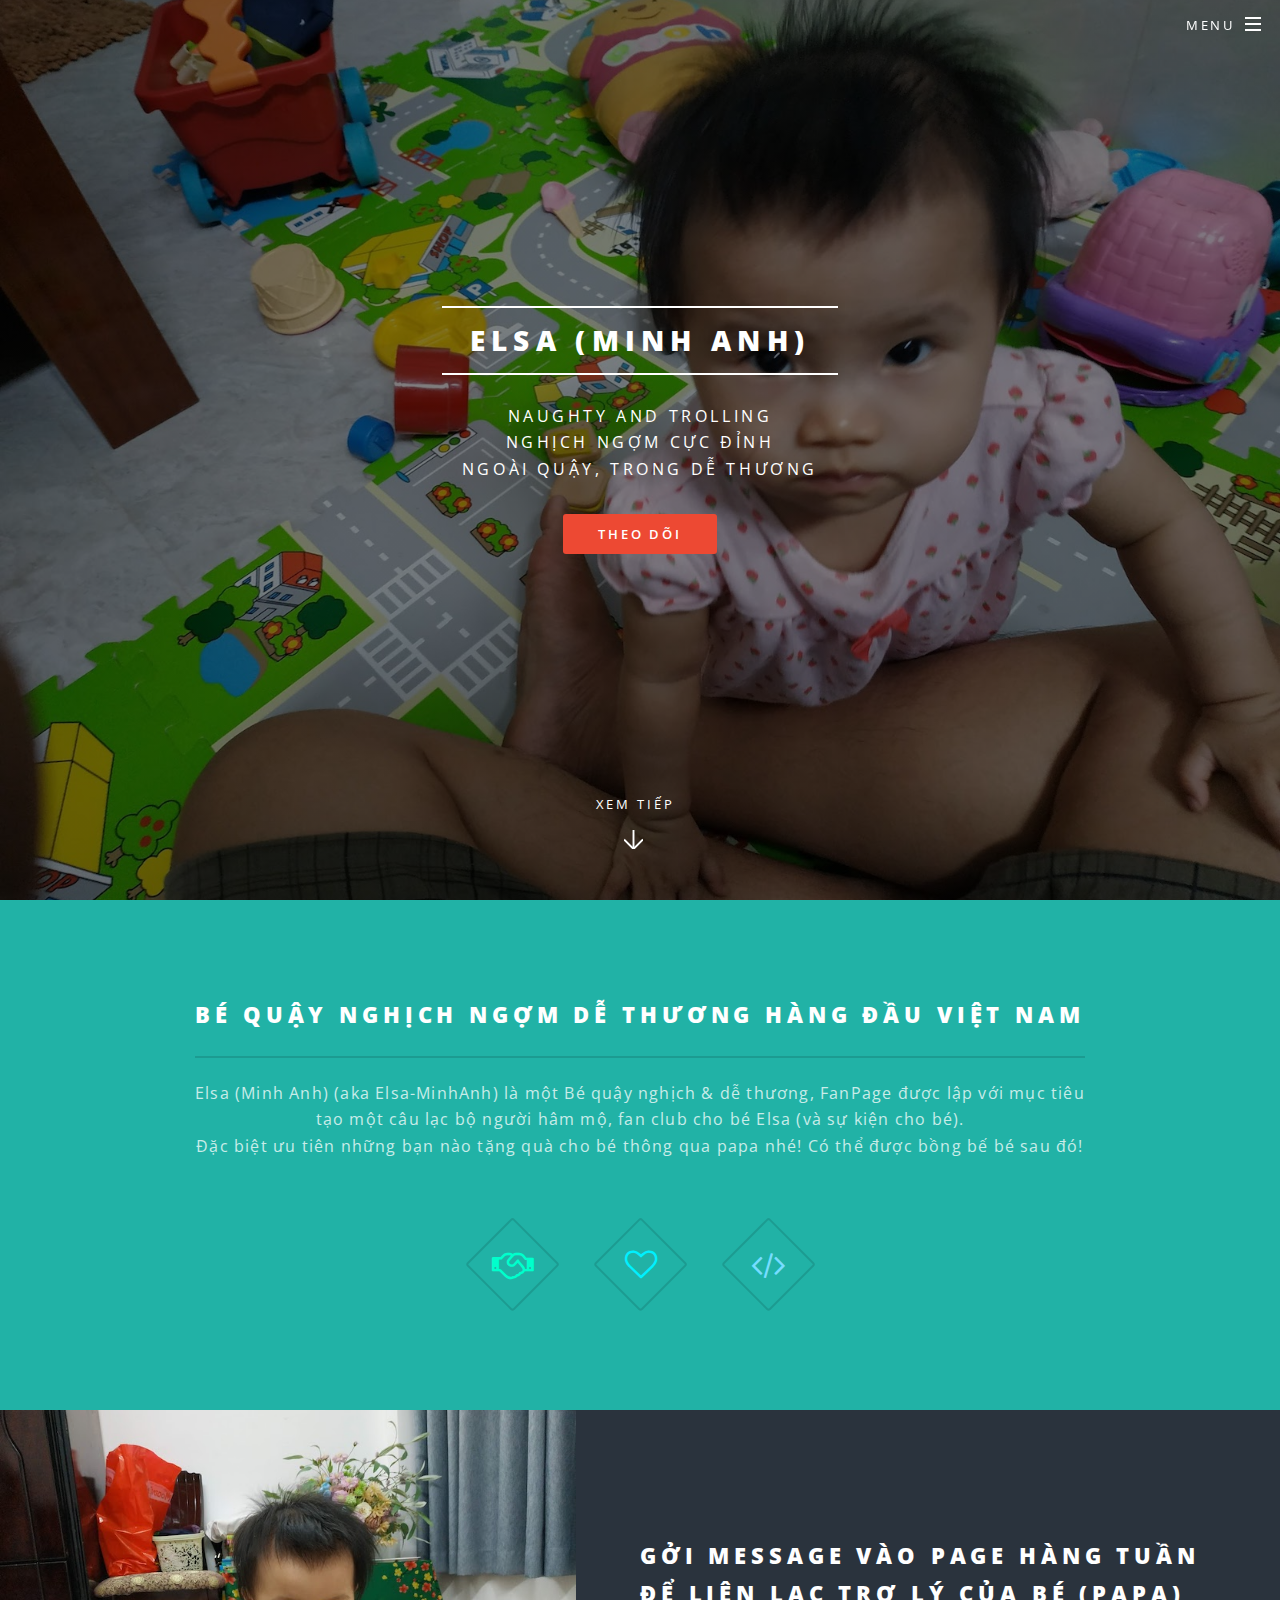
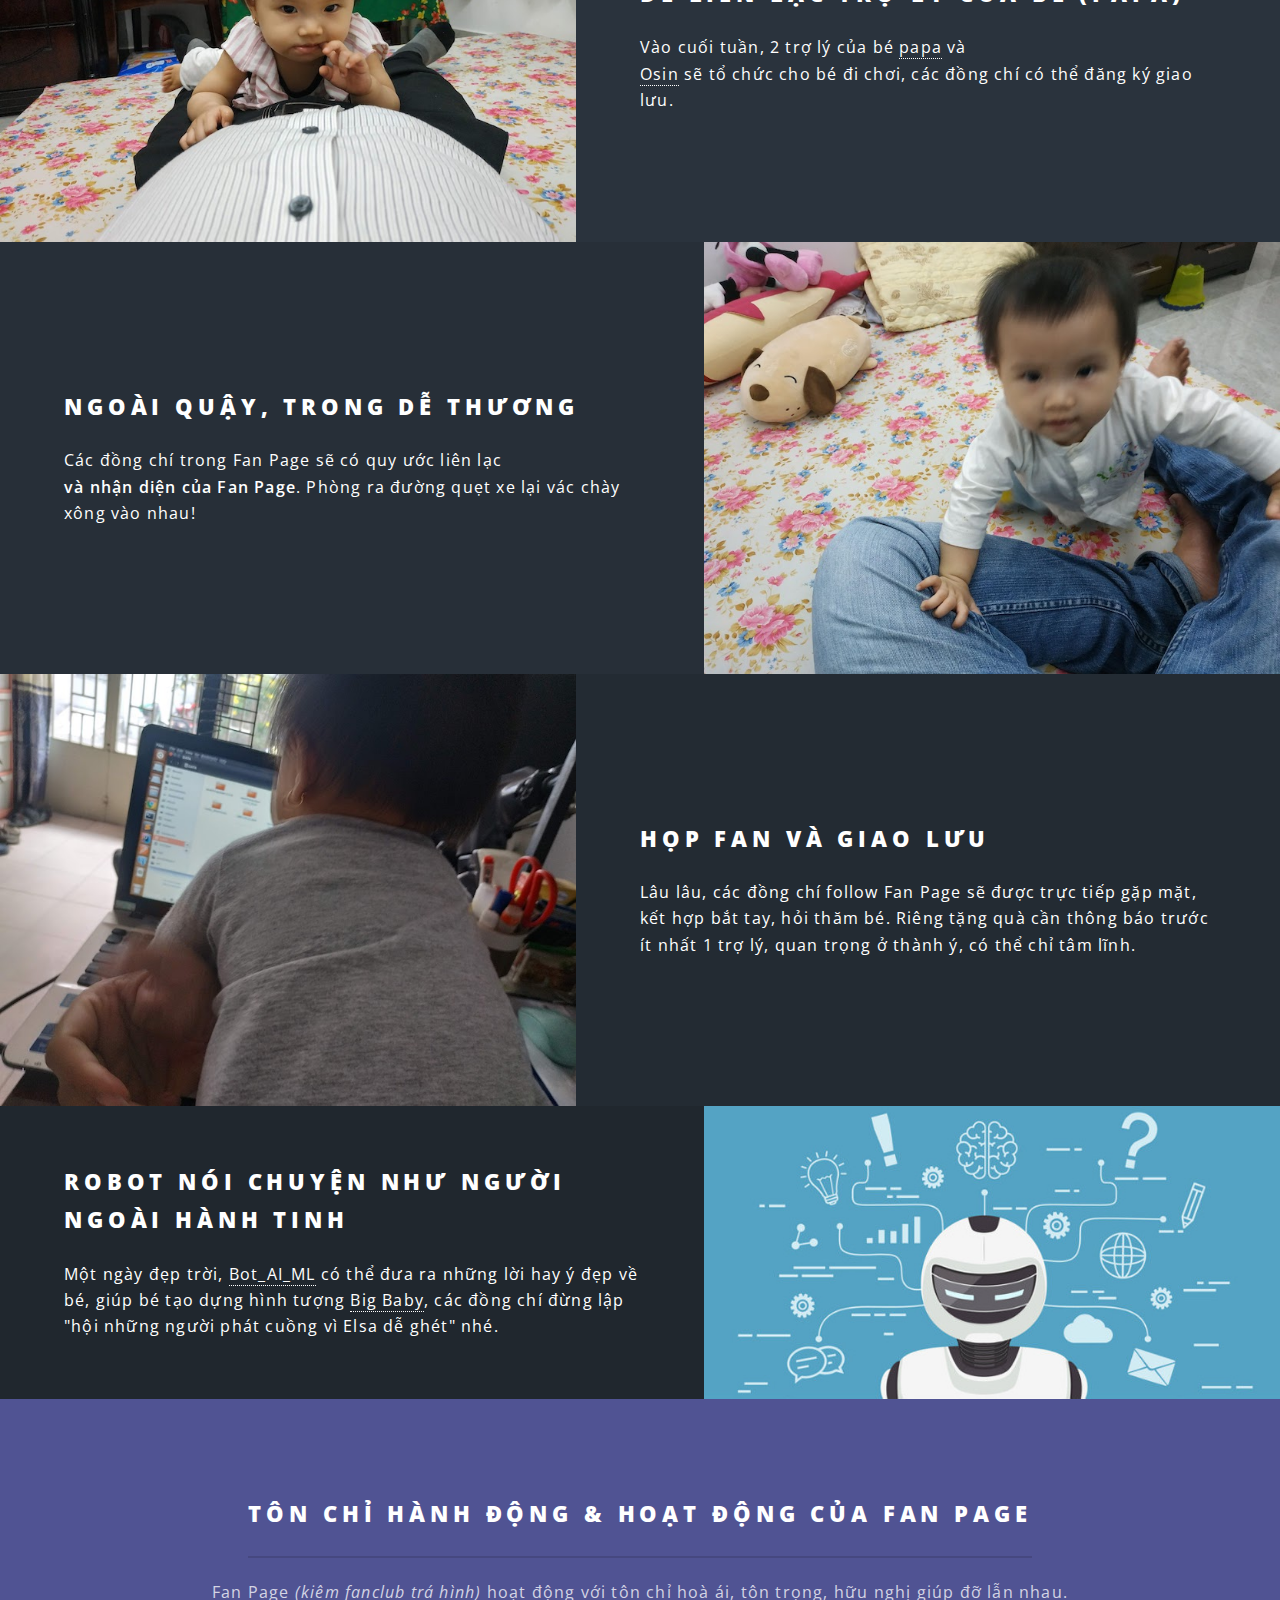
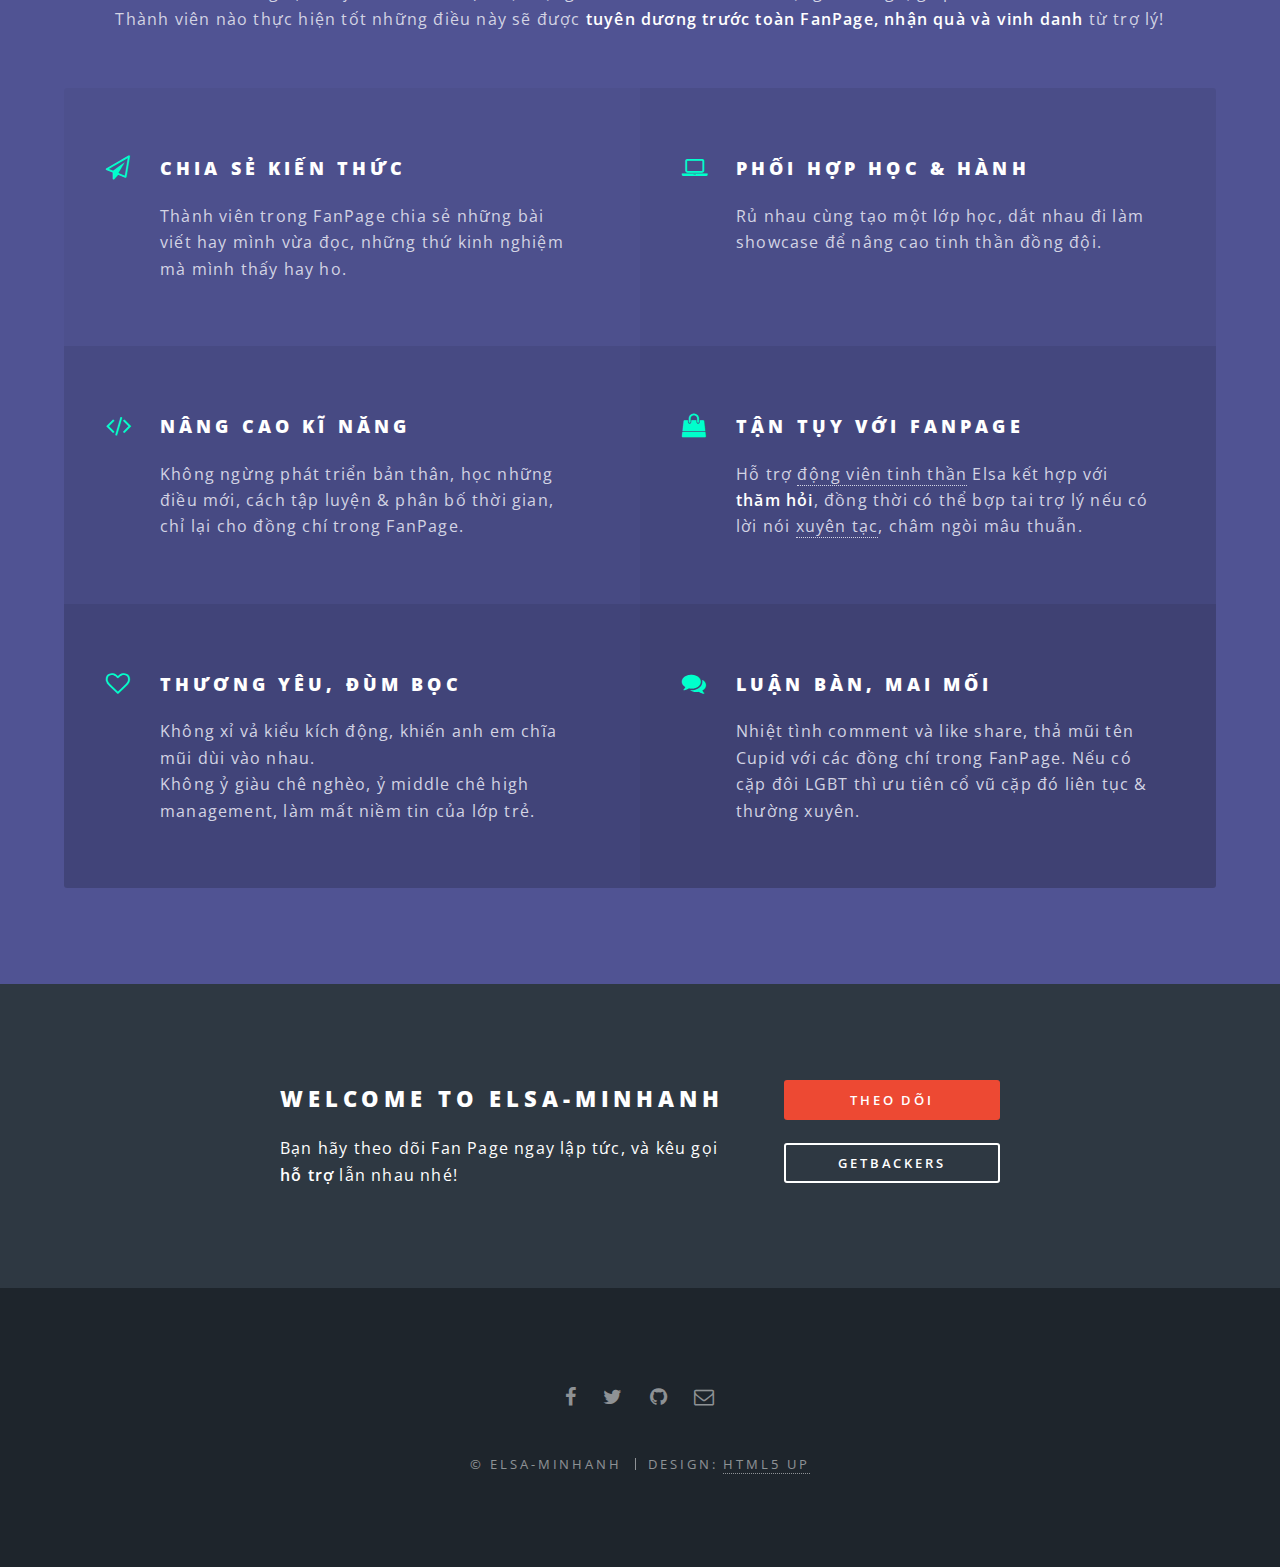
==== elsa/index.html @ bf65df30 "add 'elsa' portfolio" ====
<!DOCTYPE HTML>
<!--
  Spectral by HTML5 UP
  html5up.net | @ajlkn
  Free for personal and commercial use under the CCA 3.0 license (html5up.net/license)
-->
<html>
  <head>
    <title>Elsa (Minh Anh)</title>

    <meta charset="utf-8" />
    <meta name="viewport" content="width=device-width, initial-scale=1, user-scalable=no" />

    <meta name="description" content="Elsa (Minh Anh) - Bé quậy nghịch ngợm dễ thương hàng đầu Việt Nam">
    <meta name="keywords" content="ELSA, Minh Anh, ducquoc, software engineer, consultant, leader, freelancer">
    <meta name="author" content="elsa (Minh Anh), ducquoc, bibo, đức quốc, quốc minh đức">

    <meta property="og:title" content="Elsa (Minh Anh)" />
    <meta property="og:url" content="https://ducquoc.github.io/elsa" />
    <meta property="og:description" content="Elsa (Minh Anh) - Bé quậy nghịch ngợm dễ thương hàng đầu Việt Nam" />
    <meta property="og:image" content="https://ducquoc.github.io/elsa/images/bg.jpg" />
    <meta property="og:type" content="website" />
    <meta property="fb:app_id" content="599362847249300" />

    <meta name="theme-color" content="#ffffff">
    <meta name="msapplication-tilecolor" content="#ffffff">
    <meta name="msapplication-tileimage" content="images/ico/ms-icon-144x144.png">

    <meta name="google-site-verification" content="LBSyrws9h5pqAr8hluzJyOa4Y8kKyyXKO_hrJmpdoSk" />

    <link rel="stylesheet" href="assets/css/main.css" />

    <link rel="apple-touch-icon" sizes="57x57" href="images/ico/icon-57x57.png">
    <link rel="apple-touch-icon" sizes="60x60" href="images/ico/icon-60x60.png">
    <link rel="apple-touch-icon" sizes="72x72" href="images/ico/icon-72x72.png">
    <link rel="apple-touch-icon" sizes="76x76" href="images/ico/icon-76x76.png">
    <link rel="apple-touch-icon" sizes="114x114" href="images/ico/icon-114x114.png">
    <link rel="apple-touch-icon" sizes="120x120" href="images/ico/icon-120x120.png">
    <link rel="apple-touch-icon" sizes="144x144" href="images/ico/icon-144x144.png">
    <link rel="apple-touch-icon" sizes="152x152" href="images/ico/icon-152x152.png">
    <link rel="apple-touch-icon" sizes="180x180" href="images/ico/icon-180x180.png">
    <link rel="icon" type="image/png" sizes="192x192" href="images/ico/icon-192x192.png">
    <link rel="icon" type="image/png" sizes="32x32" href="images/ico/icon-32x32.png">
    <link rel="icon" type="image/png" sizes="96x96" href="images/ico/icon-96x96.png">
    <link rel="icon" type="image/png" sizes="16x16" href="images/ico/icon-16x16.png">

    <link rel="manifest" href="images/ico/manifest.json">

    <link rel="stylesheet" href="assets/css/main.css" />
    <noscript><link rel="stylesheet" href="assets/css/noscript.css" /></noscript>

    <!-- Global site tag (gtag.js) - Google Analytics -->
    <script async src="https://www.googletagmanager.com/gtag/js?id=UA-134679051-5"></script>
    <script>
        window.dataLayer = window.dataLayer || [];
        function gtag(){dataLayer.push(arguments);}
        gtag('js', new Date());

        gtag('config', 'UA-134679051-5');
    </script>

    <!-- Facebook Pixel Code -->
    <script>
        !function(f,b,e,v,n,t,s)
        {if(f.fbq)return;n=f.fbq=function(){n.callMethod?
            n.callMethod.apply(n,arguments):n.queue.push(arguments)};
            if(!f._fbq)f._fbq=n;n.push=n;n.loaded=!0;n.version='2.0';
            n.queue=[];t=b.createElement(e);t.async=!0;
            t.src=v;s=b.getElementsByTagName(e)[0];
            s.parentNode.insertBefore(t,s)}(window, document,'script',
            'https://connect.facebook.net/en_US/fbevents.js');
        fbq('init', '326696614571704');
        fbq('track', 'PageView');
    </script>
    <noscript><img height="1" width="1" style="display:none"
                   src="https://www.facebook.com/tr?id=326696614571704&ev=PageView&noscript=1"
    /></noscript>
    <!-- End Facebook Pixel Code -->

  </head>
  <body class="landing is-preload">

    <!-- Page Wrapper -->
    <div id="page-wrapper">

      <!-- Header -->
      <header id="header" class="alt">
        <h1><a href="index.html">Elsa (Minh Anh)</a></h1>
        <nav id="nav">
          <ul>
            <li class="special">
              <a href="#menu" class="menuToggle"><span>Menu</span></a>
              <div id="menu">
                <ul>
                  <li><a href="#banner">Home</a></li>
                  <li><a href="#one">Giới thiệu</a></li>
                  <li><a href="#two"><b>Có gì hot</b></a></li>
                  <li><a href="#three">Tôn chỉ hoạt động</a></li>
                  <li><a href="https://fb.com/elsa.minh.anh.quoc.nguyen/"
                         target="_blank">Follow Fan Page</a></li>
                </ul>
              </div>
            </li>
          </ul>
        </nav>
      </header>

      <!-- Banner -->
      <section id="banner">
        <div class="inner">
          <h2>Elsa (Minh Anh)</h2>
          <p>Naughty and Trolling <br/>
            Nghịch ngợm cực đỉnh<br/>
            Ngoài quậy, trong Dễ thương
          </p>
          <ul class="actions special">
            <li><a href="https://fb.com/elsa.minh.anh.quoc.nguyen/"
                   target="_blank" class="button primary">Theo dõi</a></li>
          </ul>
        </div>
        <a href="#one" class="more scrolly">Xem tiếp</a>
      </section>

      <!-- One -->
      <section id="one" class="wrapper style1 special">
        <div class="inner">
          <header class="major">
            <h2>Bé quậy nghịch ngợm dễ thương hàng đầu Việt Nam</h2>
            <p>Elsa (Minh Anh) (aka Elsa-MinhAnh) là một Bé quậy nghịch & dễ thương, FanPage được lập với mục tiêu<br/>
              tạo một câu lạc bộ người hâm mộ, fan club cho bé Elsa (và sự kiện cho bé). <br/>
              Đặc biệt ưu tiên những bạn nào tặng quà cho bé thông qua papa nhé! Có thể được bồng bế bé sau đó!</p>
          </header>
          <ul class="icons major">
            <li><span class="icon fa-handshake-o major style1"><span class="label">Hoà ái</span></span></li>
            <li><span class="icon fa-heart-o major style2"><span class="label">Không ganh tỵ</span></span></li>
            <li><span class="icon fa-code major style3"><span class="label">Không châm ngòi về sau</span></span></li>
          </ul>
        </div>
      </section>

      <!-- Two -->
      <section id="two" class="wrapper alt style2">
        <section class="spotlight">
          <div class="image"><img src="images/pic01.jpg" alt="Cơ hội giao lưu" /></div><div class="content">
            <h2>Gởi message vào page hàng tuần <br/> để liên lạc trợ lý của bé (papa)</h2>
            <p>Vào cuối tuần, 2 trợ lý của bé <a
              href="http://www.ducquoc.net">papa</a> và <br/> <a
              href="http://www.ducquoc.vn/">Osin</a> sẽ tổ chức cho bé đi chơi, các đồng chí có thể đăng ký giao lưu.</p>
          </div>
        </section>
        <section class="spotlight">
          <div class="image"><img src="images/pic03.jpg" alt="Ngoài quậy, trong nghịch" /></div><div class="content">
            <h2>Ngoài quậy, trong dễ thương</h2>
            <p>Các đồng chí trong Fan Page sẽ có quy ước liên lạc <br/> <b>và nhận diện của Fan Page</b>. Phòng ra đường quẹt xe lại vác chày xông vào nhau!</p>
          </div>
        </section>
        <section class="spotlight">
          <div class="image"><img src="images/pic03-2.jpg" alt="Giao lưu họp fan" /></div><div class="content">
            <h2>Họp fan và giao lưu</h2>
            <p>Lâu lâu, các đồng chí follow Fan Page sẽ được trực tiếp gặp mặt, <br/> kết
              hợp bắt tay, hỏi thăm bé. Riêng tặng quà cần thông báo trước ít nhất 1 trợ lý, quan trọng ở thành ý, có thể chỉ tâm lĩnh.</p>
          </div>
        </section>
        <section class="spotlight">
          <div class="image"><img src="images/pic02.jpg" alt="bot AI ML" /></div><div class="content">
            <h2>RoBot nói chuyện như người ngoài hành tinh</h2>
            <p>Một ngày đẹp trời, <a href="https://is.gd/dq_finished_ai_ml_waiting_png/">Bot_AI_ML</a>
              có thể đưa ra những lời hay ý đẹp về bé, giúp bé tạo dựng
              hình tượng <a href="https://is.gd/dq_finished_ai_ml_png">Big Baby</a>,
            các đồng chí đừng lập "hội những người phát cuồng vì Elsa dễ ghét" nhé.</p>
          </div>
        </section>
      </section>

      <!-- Three -->
      <section id="three" class="wrapper style3 special">
        <div class="inner">
          <header class="major">
            <h2>Tôn chỉ hành động & hoạt động của Fan Page</h2>
            <p>Fan Page <i>(kiêm fanclub trá hình)</i> hoạt động với tôn chỉ hoà ái, tôn trọng, hữu nghị giúp đỡ lẫn nhau.<br/>
              Thành viên nào thực hiện tốt những điều này sẽ được <b>tuyên dương trước toàn FanPage, nhận quà và vinh danh</b> từ trợ lý!
            </p>
          </header>
          <ul class="features">
            <li class="icon fa-paper-plane-o">
              <h3>Chia sẻ kiến thức</h3>
              <p>Thành viên trong FanPage chia sẻ những bài viết hay mình vừa
                đọc, những thứ kinh nghiệm mà mình thấy hay ho.</p>
            </li>
            <li class="icon fa-laptop">
              <h3>Phối hợp học & hành</h3>
              <p>Rủ nhau cùng tạo một lớp học, dắt nhau đi làm
                showcase để nâng cao tinh thần đồng đội.</p>
            </li>
            <li class="icon fa-code">
              <h3>Nâng cao kĩ năng</h3>
              <p>Không ngừng phát triển bản thân, học những điều mới, cách tập
                luyện & phân bố thời gian, chỉ lại cho đồng chí trong FanPage.</p>
            </li>
            <li class="icon fa-shopping-bag">
              <h3>Tận tụy với FanPage</h3>
              <p>Hỗ trợ <a
                href="https://requestbackers.com/"
                target="_blank">động viên tinh thần</a> Elsa kết hợp với <b>thăm hỏi</b>,
                đồng thời có thể bợp tai trợ lý nếu có lời nói
                <a href="https://ducquoc.wordpress.com/2018/12/06/selective-info-fake-news/">xuyên tạc</a>, châm ngòi mâu thuẫn.</p>
            </li>
            <li class="icon fa-heart-o">
              <h3>Thương yêu, đùm bọc</h3>
              <p>Không xỉ vả kiểu kích động, khiến anh em chĩa mũi dùi vào nhau.<br/>
                Không ỷ giàu chê nghèo, ỷ middle chê high management, làm mất niềm tin của lớp trẻ.</p>
            </li>
            <li class="icon fa-comments">
              <h3>Luận bàn, mai mối</h3>
              <p>Nhiệt tình comment và like share, thả mũi tên Cupid với
                các đồng chí trong FanPage. Nếu có cặp đôi LGBT thì ưu tiên cổ vũ cặp đó liên tục & thường xuyên.</p>
            </li>
          </ul>
        </div>
      </section>

      <!-- CTA -->
      <section id="cta" class="wrapper style4">
        <div class="inner">
          <header>
            <h2>Welcome to Elsa-MinhAnh</h2>
            <p>Bạn hãy theo dõi Fan Page ngay lập tức, và kêu gọi <b>hỗ trợ</b> lẫn nhau nhé!</p>
          </header>
          <ul class="actions stacked">
            <li><a href="https://fb.com/elsa.minh.anh.quoc.nguyen" class="button fit primary">Theo dõi</a></li>
            <li><a href="https://requestbackers.com/campaigns/16" class="button fit">GetBackers</a></li>
          </ul>
        </div>
      </section>

      <!-- Footer -->
      <footer id="footer">
        <ul class="icons">
          <li><a href="https://fb.com/elsa.minh.anh.quoc.nguyen" class="icon fa-facebook"><span class="label">Facebook</span></a></li>
          <li><a href="https://twitter.com/bot_dq" class="icon fa-twitter"><span class="label">Twitter</span></a></li>
          <li><a href="http://ducquoc.github.io/elsa" class="icon fa-github"><span class="label">GitHub</span></a></li>
          <li><a href="mailto:ducquoc.vn@gmail.com" class="icon fa-envelope-o"><span class="label">Email</span></a></li>
        </ul>
        <ul class="copyright">
          <li>&copy; Elsa-MinhAnh</li><li>Design: <a href="http://html5up.net">HTML5 UP</a></li>
        </ul>
      </footer>

    </div>

    <!-- Scripts -->
    <script src="assets/js/jquery.min.js"></script>
    <script src="assets/js/jquery.scrollex.min.js"></script>
    <script src="assets/js/jquery.scrolly.min.js"></script>
    <script src="assets/js/browser.min.js"></script>
    <script src="assets/js/breakpoints.min.js"></script>
    <script src="assets/js/util.js"></script>
    <script src="assets/js/main.js"></script>

  </body>
</html>
---- elsa/assets/css/main.css ----
@import url(font-awesome.min.css);
@import url("https://fonts.googleapis.com/css?family=Open+Sans:400,400italic,600,600italic,800,800italic");

/*
	Spectral by HTML5 UP
	html5up.net | @ajlkn
	Free for personal and commercial use under the CCA 3.0 license (html5up.net/license)
*/

html, body, div, span, applet, object,
iframe, h1, h2, h3, h4, h5, h6, p, blockquote,
pre, a, abbr, acronym, address, big, cite,
code, del, dfn, em, img, ins, kbd, q, s, samp,
small, strike, strong, sub, sup, tt, var, b,
u, i, center, dl, dt, dd, ol, ul, li, fieldset,
form, label, legend, table, caption, tbody,
tfoot, thead, tr, th, td, article, aside,
canvas, details, embed, figure, figcaption,
footer, header, hgroup, menu, nav, output, ruby,
section, summary, time, mark, audio, video {
	margin: 0;
	padding: 0;
	border: 0;
	font-size: 100%;
	font: inherit;
	vertical-align: baseline;}

article, aside, details, figcaption, figure,
footer, header, hgroup, menu, nav, section {
	display: block;}

body {
	line-height: 1;
}

ol, ul {
	list-style: none;
}

blockquote, q {
	quotes: none;
}

	blockquote:before, blockquote:after, q:before, q:after {
		content: '';
		content: none;
	}

table {
	border-collapse: collapse;
	border-spacing: 0;
}

body {
	-webkit-text-size-adjust: none;
}

mark {
	background-color: transparent;
	color: inherit;
}

input::-moz-focus-inner {
	border: 0;
	padding: 0;
}

input, select, textarea {
	-moz-appearance: none;
	-webkit-appearance: none;
	-ms-appearance: none;
	appearance: none;
}

/* Basic */

	@-ms-viewport {
		width: device-width;
	}

	html {
		box-sizing: border-box;
	}

	*, *:before, *:after {
		box-sizing: inherit;
	}

	body {
		background: #2e3842;
	}

		body.is-preload *, body.is-preload *:before, body.is-preload *:after {
			-moz-animation: none !important;
			-webkit-animation: none !important;
			-ms-animation: none !important;
			animation: none !important;
			-moz-transition: none !important;
			-webkit-transition: none !important;
			-ms-transition: none !important;
			transition: none !important;
		}

	body, input, select, textarea {
		color: #fff;
		font-family: "Open Sans", Helvetica, sans-serif;
		font-size: 15pt;
		font-weight: 400;
		letter-spacing: 0.075em;
		line-height: 1.65em;
	}

		@media screen and (max-width: 1680px) {

			body, input, select, textarea {
				font-size: 13pt;
			}

		}

		@media screen and (max-width: 1280px) {

			body, input, select, textarea {
				font-size: 12pt;
			}

		}

		@media screen and (max-width: 736px) {

			body, input, select, textarea {
				font-size: 11pt;
				letter-spacing: 0.0375em;
			}

		}

	a {
		-moz-transition: color 0.2s ease, border-bottom-color 0.2s ease;
		-webkit-transition: color 0.2s ease, border-bottom-color 0.2s ease;
		-ms-transition: color 0.2s ease, border-bottom-color 0.2s ease;
		transition: color 0.2s ease, border-bottom-color 0.2s ease;
		border-bottom: dotted 1px;
		color: inherit;
		text-decoration: none;
	}

		a:hover {
			border-bottom-color: transparent;
		}

	strong, b {
		color: #fff;
		font-weight: 600;
	}

	em, i {
		font-style: italic;
	}

	p {
		margin: 0 0 2em 0;
	}

	h1, h2, h3, h4, h5, h6 {
		color: #fff;
		font-weight: 800;
		letter-spacing: 0.225em;
		line-height: 1em;
		margin: 0 0 1em 0;
		text-transform: uppercase;
	}

		h1 a, h2 a, h3 a, h4 a, h5 a, h6 a {
			color: inherit;
			text-decoration: none;
		}

	h2 {
		font-size: 1.35em;
		line-height: 1.75em;
	}

		@media screen and (max-width: 736px) {

			h2 {
				font-size: 1.1em;
				line-height: 1.65em;
			}

		}

	h3 {
		font-size: 1.15em;
		line-height: 1.75em;
	}

		@media screen and (max-width: 736px) {

			h3 {
				font-size: 1em;
				line-height: 1.65em;
			}

		}

	h4 {
		font-size: 1em;
		line-height: 1.5em;
	}

	h5 {
		font-size: 0.8em;
		line-height: 1.5em;
	}

	h6 {
		font-size: 0.7em;
		line-height: 1.5em;
	}

	sub {
		font-size: 0.8em;
		position: relative;
		top: 0.5em;
	}

	sup {
		font-size: 0.8em;
		position: relative;
		top: -0.5em;
	}

	hr {
		border: 0;
		border-bottom: solid 2px #fff;
		margin: 3em 0;
	}

		hr.major {
			margin: 4.5em 0;
		}

	blockquote {
		border-left: solid 4px #fff;
		font-style: italic;
		margin: 0 0 2em 0;
		padding: 0.5em 0 0.5em 2em;
	}

	code {
		background: rgba(144, 144, 144, 0.25);
		border-radius: 3px;
		font-family: "Courier New", monospace;
		font-size: 0.9em;
		letter-spacing: 0;
		margin: 0 0.25em;
		padding: 0.25em 0.65em;
	}

	pre {
		-webkit-overflow-scrolling: touch;
		font-family: "Courier New", monospace;
		font-size: 0.9em;
		margin: 0 0 2em 0;
	}

		pre code {
			display: block;
			line-height: 1.75em;
			padding: 1em 1.5em;
			overflow-x: auto;
		}

	.align-left {
		text-align: left;
	}

	.align-center {
		text-align: center;
	}

	.align-right {
		text-align: right;
	}

/* Row */

	.row {
		display: flex;
		flex-wrap: wrap;
		box-sizing: border-box;
		align-items: stretch;
	}

		.row > * {
			box-sizing: border-box;
		}

		.row.gtr-uniform > * > :last-child {
			margin-bottom: 0;
		}

		.row.aln-left {
			justify-content: flex-start;
		}

		.row.aln-center {
			justify-content: center;
		}

		.row.aln-right {
			justify-content: flex-end;
		}

		.row.aln-top {
			align-items: flex-start;
		}

		.row.aln-middle {
			align-items: center;
		}

		.row.aln-bottom {
			align-items: flex-end;
		}

		.row > .imp {
			order: -1;
		}

		.row > .col-1 {
			width: 8.3333333333%;
		}

		.row > .off-1 {
			margin-left: 8.3333333333%;
		}

		.row > .col-2 {
			width: 16.6666666667%;
		}

		.row > .off-2 {
			margin-left: 16.6666666667%;
		}

		.row > .col-3 {
			width: 25%;
		}

		.row > .off-3 {
			margin-left: 25%;
		}

		.row > .col-4 {
			width: 33.3333333333%;
		}

		.row > .off-4 {
			margin-left: 33.3333333333%;
		}

		.row > .col-5 {
			width: 41.6666666667%;
		}

		.row > .off-5 {
			margin-left: 41.6666666667%;
		}

		.row > .col-6 {
			width: 50%;
		}

		.row > .off-6 {
			margin-left: 50%;
		}

		.row > .col-7 {
			width: 58.3333333333%;
		}

		.row > .off-7 {
			margin-left: 58.3333333333%;
		}

		.row > .col-8 {
			width: 66.6666666667%;
		}

		.row > .off-8 {
			margin-left: 66.6666666667%;
		}

		.row > .col-9 {
			width: 75%;
		}

		.row > .off-9 {
			margin-left: 75%;
		}

		.row > .col-10 {
			width: 83.3333333333%;
		}

		.row > .off-10 {
			margin-left: 83.3333333333%;
		}

		.row > .col-11 {
			width: 91.6666666667%;
		}

		.row > .off-11 {
			margin-left: 91.6666666667%;
		}

		.row > .col-12 {
			width: 100%;
		}

		.row > .off-12 {
			margin-left: 100%;
		}

		.row.gtr-0 {
			margin-top: 0;
			margin-left: 0em;
		}

			.row.gtr-0 > * {
				padding: 0 0 0 0em;
			}

			.row.gtr-0.gtr-uniform {
				margin-top: 0em;
			}

				.row.gtr-0.gtr-uniform > * {
					padding-top: 0em;
				}

		.row.gtr-25 {
			margin-top: 0;
			margin-left: -0.375em;
		}

			.row.gtr-25 > * {
				padding: 0 0 0 0.375em;
			}

			.row.gtr-25.gtr-uniform {
				margin-top: -0.375em;
			}

				.row.gtr-25.gtr-uniform > * {
					padding-top: 0.375em;
				}

		.row.gtr-50 {
			margin-top: 0;
			margin-left: -0.75em;
		}

			.row.gtr-50 > * {
				padding: 0 0 0 0.75em;
			}

			.row.gtr-50.gtr-uniform {
				margin-top: -0.75em;
			}

				.row.gtr-50.gtr-uniform > * {
					padding-top: 0.75em;
				}

		.row {
			margin-top: 0;
			margin-left: -1.5em;
		}

			.row > * {
				padding: 0 0 0 1.5em;
			}

			.row.gtr-uniform {
				margin-top: -1.5em;
			}

				.row.gtr-uniform > * {
					padding-top: 1.5em;
				}

		.row.gtr-150 {
			margin-top: 0;
			margin-left: -2.25em;
		}

			.row.gtr-150 > * {
				padding: 0 0 0 2.25em;
			}

			.row.gtr-150.gtr-uniform {
				margin-top: -2.25em;
			}

				.row.gtr-150.gtr-uniform > * {
					padding-top: 2.25em;
				}

		.row.gtr-200 {
			margin-top: 0;
			margin-left: -3em;
		}

			.row.gtr-200 > * {
				padding: 0 0 0 3em;
			}

			.row.gtr-200.gtr-uniform {
				margin-top: -3em;
			}

				.row.gtr-200.gtr-uniform > * {
					padding-top: 3em;
				}

		@media screen and (max-width: 1680px) {

			.row {
				display: flex;
				flex-wrap: wrap;
				box-sizing: border-box;
				align-items: stretch;
			}

				.row > * {
					box-sizing: border-box;
				}

				.row.gtr-uniform > * > :last-child {
					margin-bottom: 0;
				}

				.row.aln-left {
					justify-content: flex-start;
				}

				.row.aln-center {
					justify-content: center;
				}

				.row.aln-right {
					justify-content: flex-end;
				}

				.row.aln-top {
					align-items: flex-start;
				}

				.row.aln-middle {
					align-items: center;
				}

				.row.aln-bottom {
					align-items: flex-end;
				}

				.row > .imp-xlarge {
					order: -1;
				}

				.row > .col-1-xlarge {
					width: 8.3333333333%;
				}

				.row > .off-1-xlarge {
					margin-left: 8.3333333333%;
				}

				.row > .col-2-xlarge {
					width: 16.6666666667%;
				}

				.row > .off-2-xlarge {
					margin-left: 16.6666666667%;
				}

				.row > .col-3-xlarge {
					width: 25%;
				}

				.row > .off-3-xlarge {
					margin-left: 25%;
				}

				.row > .col-4-xlarge {
					width: 33.3333333333%;
				}

				.row > .off-4-xlarge {
					margin-left: 33.3333333333%;
				}

				.row > .col-5-xlarge {
					width: 41.6666666667%;
				}

				.row > .off-5-xlarge {
					margin-left: 41.6666666667%;
				}

				.row > .col-6-xlarge {
					width: 50%;
				}

				.row > .off-6-xlarge {
					margin-left: 50%;
				}

				.row > .col-7-xlarge {
					width: 58.3333333333%;
				}

				.row > .off-7-xlarge {
					margin-left: 58.3333333333%;
				}

				.row > .col-8-xlarge {
					width: 66.6666666667%;
				}

				.row > .off-8-xlarge {
					margin-left: 66.6666666667%;
				}

				.row > .col-9-xlarge {
					width: 75%;
				}

				.row > .off-9-xlarge {
					margin-left: 75%;
				}

				.row > .col-10-xlarge {
					width: 83.3333333333%;
				}

				.row > .off-10-xlarge {
					margin-left: 83.3333333333%;
				}

				.row > .col-11-xlarge {
					width: 91.6666666667%;
				}

				.row > .off-11-xlarge {
					margin-left: 91.6666666667%;
				}

				.row > .col-12-xlarge {
					width: 100%;
				}

				.row > .off-12-xlarge {
					margin-left: 100%;
				}

				.row.gtr-0 {
					margin-top: 0;
					margin-left: 0em;
				}

					.row.gtr-0 > * {
						padding: 0 0 0 0em;
					}

					.row.gtr-0.gtr-uniform {
						margin-top: 0em;
					}

						.row.gtr-0.gtr-uniform > * {
							padding-top: 0em;
						}

				.row.gtr-25 {
					margin-top: 0;
					margin-left: -0.375em;
				}

					.row.gtr-25 > * {
						padding: 0 0 0 0.375em;
					}

					.row.gtr-25.gtr-uniform {
						margin-top: -0.375em;
					}

						.row.gtr-25.gtr-uniform > * {
							padding-top: 0.375em;
						}

				.row.gtr-50 {
					margin-top: 0;
					margin-left: -0.75em;
				}

					.row.gtr-50 > * {
						padding: 0 0 0 0.75em;
					}

					.row.gtr-50.gtr-uniform {
						margin-top: -0.75em;
					}

						.row.gtr-50.gtr-uniform > * {
							padding-top: 0.75em;
						}

				.row {
					margin-top: 0;
					margin-left: -1.5em;
				}

					.row > * {
						padding: 0 0 0 1.5em;
					}

					.row.gtr-uniform {
						margin-top: -1.5em;
					}

						.row.gtr-uniform > * {
							padding-top: 1.5em;
						}

				.row.gtr-150 {
					margin-top: 0;
					margin-left: -2.25em;
				}

					.row.gtr-150 > * {
						padding: 0 0 0 2.25em;
					}

					.row.gtr-150.gtr-uniform {
						margin-top: -2.25em;
					}

						.row.gtr-150.gtr-uniform > * {
							padding-top: 2.25em;
						}

				.row.gtr-200 {
					margin-top: 0;
					margin-left: -3em;
				}

					.row.gtr-200 > * {
						padding: 0 0 0 3em;
					}

					.row.gtr-200.gtr-uniform {
						margin-top: -3em;
					}

						.row.gtr-200.gtr-uniform > * {
							padding-top: 3em;
						}

		}

		@media screen and (max-width: 1280px) {

			.row {
				display: flex;
				flex-wrap: wrap;
				box-sizing: border-box;
				align-items: stretch;
			}

				.row > * {
					box-sizing: border-box;
				}

				.row.gtr-uniform > * > :last-child {
					margin-bottom: 0;
				}

				.row.aln-left {
					justify-content: flex-start;
				}

				.row.aln-center {
					justify-content: center;
				}

				.row.aln-right {
					justify-content: flex-end;
				}

				.row.aln-top {
					align-items: flex-start;
				}

				.row.aln-middle {
					align-items: center;
				}

				.row.aln-bottom {
					align-items: flex-end;
				}

				.row > .imp-large {
					order: -1;
				}

				.row > .col-1-large {
					width: 8.3333333333%;
				}

				.row > .off-1-large {
					margin-left: 8.3333333333%;
				}

				.row > .col-2-large {
					width: 16.6666666667%;
				}

				.row > .off-2-large {
					margin-left: 16.6666666667%;
				}

				.row > .col-3-large {
					width: 25%;
				}

				.row > .off-3-large {
					margin-left: 25%;
				}

				.row > .col-4-large {
					width: 33.3333333333%;
				}

				.row > .off-4-large {
					margin-left: 33.3333333333%;
				}

				.row > .col-5-large {
					width: 41.6666666667%;
				}

				.row > .off-5-large {
					margin-left: 41.6666666667%;
				}

				.row > .col-6-large {
					width: 50%;
				}

				.row > .off-6-large {
					margin-left: 50%;
				}

				.row > .col-7-large {
					width: 58.3333333333%;
				}

				.row > .off-7-large {
					margin-left: 58.3333333333%;
				}

				.row > .col-8-large {
					width: 66.6666666667%;
				}

				.row > .off-8-large {
					margin-left: 66.6666666667%;
				}

				.row > .col-9-large {
					width: 75%;
				}

				.row > .off-9-large {
					margin-left: 75%;
				}

				.row > .col-10-large {
					width: 83.3333333333%;
				}

				.row > .off-10-large {
					margin-left: 83.3333333333%;
				}

				.row > .col-11-large {
					width: 91.6666666667%;
				}

				.row > .off-11-large {
					margin-left: 91.6666666667%;
				}

				.row > .col-12-large {
					width: 100%;
				}

				.row > .off-12-large {
					margin-left: 100%;
				}

				.row.gtr-0 {
					margin-top: 0;
					margin-left: 0em;
				}

					.row.gtr-0 > * {
						padding: 0 0 0 0em;
					}

					.row.gtr-0.gtr-uniform {
						margin-top: 0em;
					}

						.row.gtr-0.gtr-uniform > * {
							padding-top: 0em;
						}

				.row.gtr-25 {
					margin-top: 0;
					margin-left: -0.375em;
				}

					.row.gtr-25 > * {
						padding: 0 0 0 0.375em;
					}

					.row.gtr-25.gtr-uniform {
						margin-top: -0.375em;
					}

						.row.gtr-25.gtr-uniform > * {
							padding-top: 0.375em;
						}

				.row.gtr-50 {
					margin-top: 0;
					margin-left: -0.75em;
				}

					.row.gtr-50 > * {
						padding: 0 0 0 0.75em;
					}

					.row.gtr-50.gtr-uniform {
						margin-top: -0.75em;
					}

						.row.gtr-50.gtr-uniform > * {
							padding-top: 0.75em;
						}

				.row {
					margin-top: 0;
					margin-left: -1.5em;
				}

					.row > * {
						padding: 0 0 0 1.5em;
					}

					.row.gtr-uniform {
						margin-top: -1.5em;
					}

						.row.gtr-uniform > * {
							padding-top: 1.5em;
						}

				.row.gtr-150 {
					margin-top: 0;
					margin-left: -2.25em;
				}

					.row.gtr-150 > * {
						padding: 0 0 0 2.25em;
					}

					.row.gtr-150.gtr-uniform {
						margin-top: -2.25em;
					}

						.row.gtr-150.gtr-uniform > * {
							padding-top: 2.25em;
						}

				.row.gtr-200 {
					margin-top: 0;
					margin-left: -3em;
				}

					.row.gtr-200 > * {
						padding: 0 0 0 3em;
					}

					.row.gtr-200.gtr-uniform {
						margin-top: -3em;
					}

						.row.gtr-200.gtr-uniform > * {
							padding-top: 3em;
						}

		}

		@media screen and (max-width: 980px) {

			.row {
				display: flex;
				flex-wrap: wrap;
				box-sizing: border-box;
				align-items: stretch;
			}

				.row > * {
					box-sizing: border-box;
				}

				.row.gtr-uniform > * > :last-child {
					margin-bottom: 0;
				}

				.row.aln-left {
					justify-content: flex-start;
				}

				.row.aln-center {
					justify-content: center;
				}

				.row.aln-right {
					justify-content: flex-end;
				}

				.row.aln-top {
					align-items: flex-start;
				}

				.row.aln-middle {
					align-items: center;
				}

				.row.aln-bottom {
					align-items: flex-end;
				}

				.row > .imp-medium {
					order: -1;
				}

				.row > .col-1-medium {
					width: 8.3333333333%;
				}

				.row > .off-1-medium {
					margin-left: 8.3333333333%;
				}

				.row > .col-2-medium {
					width: 16.6666666667%;
				}

				.row > .off-2-medium {
					margin-left: 16.6666666667%;
				}

				.row > .col-3-medium {
					width: 25%;
				}

				.row > .off-3-medium {
					margin-left: 25%;
				}

				.row > .col-4-medium {
					width: 33.3333333333%;
				}

				.row > .off-4-medium {
					margin-left: 33.3333333333%;
				}

				.row > .col-5-medium {
					width: 41.6666666667%;
				}

				.row > .off-5-medium {
					margin-left: 41.6666666667%;
				}

				.row > .col-6-medium {
					width: 50%;
				}

				.row > .off-6-medium {
					margin-left: 50%;
				}

				.row > .col-7-medium {
					width: 58.3333333333%;
				}

				.row > .off-7-medium {
					margin-left: 58.3333333333%;
				}

				.row > .col-8-medium {
					width: 66.6666666667%;
				}

				.row > .off-8-medium {
					margin-left: 66.6666666667%;
				}

				.row > .col-9-medium {
					width: 75%;
				}

				.row > .off-9-medium {
					margin-left: 75%;
				}

				.row > .col-10-medium {
					width: 83.3333333333%;
				}

				.row > .off-10-medium {
					margin-left: 83.3333333333%;
				}

				.row > .col-11-medium {
					width: 91.6666666667%;
				}

				.row > .off-11-medium {
					margin-left: 91.6666666667%;
				}

				.row > .col-12-medium {
					width: 100%;
				}

				.row > .off-12-medium {
					margin-left: 100%;
				}

				.row.gtr-0 {
					margin-top: 0;
					margin-left: 0em;
				}

					.row.gtr-0 > * {
						padding: 0 0 0 0em;
					}

					.row.gtr-0.gtr-uniform {
						margin-top: 0em;
					}

						.row.gtr-0.gtr-uniform > * {
							padding-top: 0em;
						}

				.row.gtr-25 {
					margin-top: 0;
					margin-left: -0.375em;
				}

					.row.gtr-25 > * {
						padding: 0 0 0 0.375em;
					}

					.row.gtr-25.gtr-uniform {
						margin-top: -0.375em;
					}

						.row.gtr-25.gtr-uniform > * {
							padding-top: 0.375em;
						}

				.row.gtr-50 {
					margin-top: 0;
					margin-left: -0.75em;
				}

					.row.gtr-50 > * {
						padding: 0 0 0 0.75em;
					}

					.row.gtr-50.gtr-uniform {
						margin-top: -0.75em;
					}

						.row.gtr-50.gtr-uniform > * {
							padding-top: 0.75em;
						}

				.row {
					margin-top: 0;
					margin-left: -1.5em;
				}

					.row > * {
						padding: 0 0 0 1.5em;
					}

					.row.gtr-uniform {
						margin-top: -1.5em;
					}

						.row.gtr-uniform > * {
							padding-top: 1.5em;
						}

				.row.gtr-150 {
					margin-top: 0;
					margin-left: -2.25em;
				}

					.row.gtr-150 > * {
						padding: 0 0 0 2.25em;
					}

					.row.gtr-150.gtr-uniform {
						margin-top: -2.25em;
					}

						.row.gtr-150.gtr-uniform > * {
							padding-top: 2.25em;
						}

				.row.gtr-200 {
					margin-top: 0;
					margin-left: -3em;
				}

					.row.gtr-200 > * {
						padding: 0 0 0 3em;
					}

					.row.gtr-200.gtr-uniform {
						margin-top: -3em;
					}

						.row.gtr-200.gtr-uniform > * {
							padding-top: 3em;
						}

		}

		@media screen and (max-width: 736px) {

			.row {
				display: flex;
				flex-wrap: wrap;
				box-sizing: border-box;
				align-items: stretch;
			}

				.row > * {
					box-sizing: border-box;
				}

				.row.gtr-uniform > * > :last-child {
					margin-bottom: 0;
				}

				.row.aln-left {
					justify-content: flex-start;
				}

				.row.aln-center {
					justify-content: center;
				}

				.row.aln-right {
					justify-content: flex-end;
				}

				.row.aln-top {
					align-items: flex-start;
				}

				.row.aln-middle {
					align-items: center;
				}

				.row.aln-bottom {
					align-items: flex-end;
				}

				.row > .imp-small {
					order: -1;
				}

				.row > .col-1-small {
					width: 8.3333333333%;
				}

				.row > .off-1-small {
					margin-left: 8.3333333333%;
				}

				.row > .col-2-small {
					width: 16.6666666667%;
				}

				.row > .off-2-small {
					margin-left: 16.6666666667%;
				}

				.row > .col-3-small {
					width: 25%;
				}

				.row > .off-3-small {
					margin-left: 25%;
				}

				.row > .col-4-small {
					width: 33.3333333333%;
				}

				.row > .off-4-small {
					margin-left: 33.3333333333%;
				}

				.row > .col-5-small {
					width: 41.6666666667%;
				}

				.row > .off-5-small {
					margin-left: 41.6666666667%;
				}

				.row > .col-6-small {
					width: 50%;
				}

				.row > .off-6-small {
					margin-left: 50%;
				}

				.row > .col-7-small {
					width: 58.3333333333%;
				}

				.row > .off-7-small {
					margin-left: 58.3333333333%;
				}

				.row > .col-8-small {
					width: 66.6666666667%;
				}

				.row > .off-8-small {
					margin-left: 66.6666666667%;
				}

				.row > .col-9-small {
					width: 75%;
				}

				.row > .off-9-small {
					margin-left: 75%;
				}

				.row > .col-10-small {
					width: 83.3333333333%;
				}

				.row > .off-10-small {
					margin-left: 83.3333333333%;
				}

				.row > .col-11-small {
					width: 91.6666666667%;
				}

				.row > .off-11-small {
					margin-left: 91.6666666667%;
				}

				.row > .col-12-small {
					width: 100%;
				}

				.row > .off-12-small {
					margin-left: 100%;
				}

				.row.gtr-0 {
					margin-top: 0;
					margin-left: 0em;
				}

					.row.gtr-0 > * {
						padding: 0 0 0 0em;
					}

					.row.gtr-0.gtr-uniform {
						margin-top: 0em;
					}

						.row.gtr-0.gtr-uniform > * {
							padding-top: 0em;
						}

				.row.gtr-25 {
					margin-top: 0;
					margin-left: -0.375em;
				}

					.row.gtr-25 > * {
						padding: 0 0 0 0.375em;
					}

					.row.gtr-25.gtr-uniform {
						margin-top: -0.375em;
					}

						.row.gtr-25.gtr-uniform > * {
							padding-top: 0.375em;
						}

				.row.gtr-50 {
					margin-top: 0;
					margin-left: -0.75em;
				}

					.row.gtr-50 > * {
						padding: 0 0 0 0.75em;
					}

					.row.gtr-50.gtr-uniform {
						margin-top: -0.75em;
					}

						.row.gtr-50.gtr-uniform > * {
							padding-top: 0.75em;
						}

				.row {
					margin-top: 0;
					margin-left: -1.5em;
				}

					.row > * {
						padding: 0 0 0 1.5em;
					}

					.row.gtr-uniform {
						margin-top: -1.5em;
					}

						.row.gtr-uniform > * {
							padding-top: 1.5em;
						}

				.row.gtr-150 {
					margin-top: 0;
					margin-left: -2.25em;
				}

					.row.gtr-150 > * {
						padding: 0 0 0 2.25em;
					}

					.row.gtr-150.gtr-uniform {
						margin-top: -2.25em;
					}

						.row.gtr-150.gtr-uniform > * {
							padding-top: 2.25em;
						}

				.row.gtr-200 {
					margin-top: 0;
					margin-left: -3em;
				}

					.row.gtr-200 > * {
						padding: 0 0 0 3em;
					}

					.row.gtr-200.gtr-uniform {
						margin-top: -3em;
					}

						.row.gtr-200.gtr-uniform > * {
							padding-top: 3em;
						}

		}

		@media screen and (max-width: 480px) {

			.row {
				display: flex;
				flex-wrap: wrap;
				box-sizing: border-box;
				align-items: stretch;
			}

				.row > * {
					box-sizing: border-box;
				}

				.row.gtr-uniform > * > :last-child {
					margin-bottom: 0;
				}

				.row.aln-left {
					justify-content: flex-start;
				}

				.row.aln-center {
					justify-content: center;
				}

				.row.aln-right {
					justify-content: flex-end;
				}

				.row.aln-top {
					align-items: flex-start;
				}

				.row.aln-middle {
					align-items: center;
				}

				.row.aln-bottom {
					align-items: flex-end;
				}

				.row > .imp-xsmall {
					order: -1;
				}

				.row > .col-1-xsmall {
					width: 8.3333333333%;
				}

				.row > .off-1-xsmall {
					margin-left: 8.3333333333%;
				}

				.row > .col-2-xsmall {
					width: 16.6666666667%;
				}

				.row > .off-2-xsmall {
					margin-left: 16.6666666667%;
				}

				.row > .col-3-xsmall {
					width: 25%;
				}

				.row > .off-3-xsmall {
					margin-left: 25%;
				}

				.row > .col-4-xsmall {
					width: 33.3333333333%;
				}

				.row > .off-4-xsmall {
					margin-left: 33.3333333333%;
				}

				.row > .col-5-xsmall {
					width: 41.6666666667%;
				}

				.row > .off-5-xsmall {
					margin-left: 41.6666666667%;
				}

				.row > .col-6-xsmall {
					width: 50%;
				}

				.row > .off-6-xsmall {
					margin-left: 50%;
				}

				.row > .col-7-xsmall {
					width: 58.3333333333%;
				}

				.row > .off-7-xsmall {
					margin-left: 58.3333333333%;
				}

				.row > .col-8-xsmall {
					width: 66.6666666667%;
				}

				.row > .off-8-xsmall {
					margin-left: 66.6666666667%;
				}

				.row > .col-9-xsmall {
					width: 75%;
				}

				.row > .off-9-xsmall {
					margin-left: 75%;
				}

				.row > .col-10-xsmall {
					width: 83.3333333333%;
				}

				.row > .off-10-xsmall {
					margin-left: 83.3333333333%;
				}

				.row > .col-11-xsmall {
					width: 91.6666666667%;
				}

				.row > .off-11-xsmall {
					margin-left: 91.6666666667%;
				}

				.row > .col-12-xsmall {
					width: 100%;
				}

				.row > .off-12-xsmall {
					margin-left: 100%;
				}

				.row.gtr-0 {
					margin-top: 0;
					margin-left: 0em;
				}

					.row.gtr-0 > * {
						padding: 0 0 0 0em;
					}

					.row.gtr-0.gtr-uniform {
						margin-top: 0em;
					}

						.row.gtr-0.gtr-uniform > * {
							padding-top: 0em;
						}

				.row.gtr-25 {
					margin-top: 0;
					margin-left: -0.375em;
				}

					.row.gtr-25 > * {
						padding: 0 0 0 0.375em;
					}

					.row.gtr-25.gtr-uniform {
						margin-top: -0.375em;
					}

						.row.gtr-25.gtr-uniform > * {
							padding-top: 0.375em;
						}

				.row.gtr-50 {
					margin-top: 0;
					margin-left: -0.75em;
				}

					.row.gtr-50 > * {
						padding: 0 0 0 0.75em;
					}

					.row.gtr-50.gtr-uniform {
						margin-top: -0.75em;
					}

						.row.gtr-50.gtr-uniform > * {
							padding-top: 0.75em;
						}

				.row {
					margin-top: 0;
					margin-left: -1.5em;
				}

					.row > * {
						padding: 0 0 0 1.5em;
					}

					.row.gtr-uniform {
						margin-top: -1.5em;
					}

						.row.gtr-uniform > * {
							padding-top: 1.5em;
						}

				.row.gtr-150 {
					margin-top: 0;
					margin-left: -2.25em;
				}

					.row.gtr-150 > * {
						padding: 0 0 0 2.25em;
					}

					.row.gtr-150.gtr-uniform {
						margin-top: -2.25em;
					}

						.row.gtr-150.gtr-uniform > * {
							padding-top: 2.25em;
						}

				.row.gtr-200 {
					margin-top: 0;
					margin-left: -3em;
				}

					.row.gtr-200 > * {
						padding: 0 0 0 3em;
					}

					.row.gtr-200.gtr-uniform {
						margin-top: -3em;
					}

						.row.gtr-200.gtr-uniform > * {
							padding-top: 3em;
						}

		}

/* Section/Article */

	section.special, article.special {
		text-align: center;
	}

	header p {
		color: rgba(255, 255, 255, 0.5);
		position: relative;
		top: -0.25em;
	}

	header h3 + p {
		font-size: 1.1em;
	}

	header h4 + p,
	header h5 + p,
	header h6 + p {
		font-size: 0.9em;
	}

	header.major {
		margin: 0 0 3.5em 0;
	}

		header.major h2, header.major h3, header.major h4, header.major h5, header.major h6 {
			border-bottom: solid 2px #fff;
			display: inline-block;
			padding-bottom: 1em;
			position: relative;
		}

			header.major h2:after, header.major h3:after, header.major h4:after, header.major h5:after, header.major h6:after {
				content: '';
				display: block;
				height: 1px;
			}

		header.major p {
			color: #fff;
			top: 0;
		}

		@media screen and (max-width: 736px) {

			header.major {
				margin: 0 0 2em 0;
			}

		}

	@media screen and (max-width: 980px) {

		header br {
			display: none;
		}

	}

/* Form */

	form {
		margin: 0 0 2em 0;
	}

	label {
		color: #fff;
		display: block;
		font-size: 0.9em;
		font-weight: 600;
		margin: 0 0 1em 0;
	}

	input[type="text"],
	input[type="password"],
	input[type="email"],
	select,
	textarea {
		-moz-appearance: none;
		-webkit-appearance: none;
		-ms-appearance: none;
		appearance: none;
		background-color: rgba(144, 144, 144, 0.25);
		border-radius: 3px;
		border: none;
		color: inherit;
		display: block;
		outline: 0;
		padding: 0 1em;
		text-decoration: none;
		width: 100%;
	}

		input[type="text"]:invalid,
		input[type="password"]:invalid,
		input[type="email"]:invalid,
		select:invalid,
		textarea:invalid {
			box-shadow: none;
		}

		input[type="text"]:focus,
		input[type="password"]:focus,
		input[type="email"]:focus,
		select:focus,
		textarea:focus {
			box-shadow: 0 0 0 2px #21b2a6;
		}

	select {
		background-size: 1.25em;
		background-repeat: no-repeat;
		background-position: calc(100% - 1em) center;
		height: 2.75em;
		padding-right: 2.75em;
		text-overflow: ellipsis;
	}

		select:focus::-ms-value {
			background-color: transparent;
		}

		select::-ms-expand {
			display: none;
		}

	input[type="text"],
	input[type="password"],
	input[type="email"],
	select {
		height: 2.75em;
	}

	textarea {
		padding: 0.75em 1em;
	}

	input[type="checkbox"],
	input[type="radio"] {
		-moz-appearance: none;
		-webkit-appearance: none;
		-ms-appearance: none;
		appearance: none;
		display: block;
		float: left;
		margin-right: -2em;
		opacity: 0;
		width: 1em;
		z-index: -1;
	}

		input[type="checkbox"] + label,
		input[type="radio"] + label {
			text-decoration: none;
			color: #fff;
			cursor: pointer;
			display: inline-block;
			font-size: 1em;
			font-weight: 400;
			padding-left: 2.4em;
			padding-right: 0.75em;
			position: relative;
		}

			input[type="checkbox"] + label:before,
			input[type="radio"] + label:before {
				-moz-osx-font-smoothing: grayscale;
				-webkit-font-smoothing: antialiased;
				font-family: FontAwesome;
				font-style: normal;
				font-weight: normal;
				text-transform: none !important;
			}

			input[type="checkbox"] + label:before,
			input[type="radio"] + label:before {
				background: rgba(144, 144, 144, 0.25);
				border-radius: 3px;
				content: '';
				display: inline-block;
				height: 1.65em;
				left: 0;
				line-height: 1.58125em;
				position: absolute;
				text-align: center;
				top: 0;
				width: 1.65em;
			}

		input[type="checkbox"]:checked + label:before,
		input[type="radio"]:checked + label:before {
			background: #2e3842;
			color: #fff;
			content: '\f00c';
		}

		input[type="checkbox"]:focus + label:before,
		input[type="radio"]:focus + label:before {
			box-shadow: 0 0 0 2px #21b2a6;
		}

	input[type="checkbox"] + label:before {
		border-radius: 3px;
	}

	input[type="radio"] + label:before {
		border-radius: 100%;
	}

	::-webkit-input-placeholder {
		color: rgba(255, 255, 255, 0.5) !important;
		opacity: 1.0;
	}

	:-moz-placeholder {
		color: rgba(255, 255, 255, 0.5) !important;
		opacity: 1.0;
	}

	::-moz-placeholder {
		color: rgba(255, 255, 255, 0.5) !important;
		opacity: 1.0;
	}

	:-ms-input-placeholder {
		color: rgba(255, 255, 255, 0.5) !important;
		opacity: 1.0;
	}

/* Box */

	.box {
		border-radius: 3px;
		border: solid 2px #fff;
		margin-bottom: 2em;
		padding: 1.5em;
	}

		.box > :last-child,
		.box > :last-child > :last-child,
		.box > :last-child > :last-child > :last-child {
			margin-bottom: 0;
		}

		.box.alt {
			border: 0;
			border-radius: 0;
			padding: 0;
		}

/* Icon */

	.icon {
		text-decoration: none;
		border-bottom: none;
		position: relative;
	}

		.icon:before {
			-moz-osx-font-smoothing: grayscale;
			-webkit-font-smoothing: antialiased;
			font-family: FontAwesome;
			font-style: normal;
			font-weight: normal;
			text-transform: none !important;
		}

		.icon > .label {
			display: none;
		}

		.icon.major {
			-moz-transform: rotate(-45deg);
			-webkit-transform: rotate(-45deg);
			-ms-transform: rotate(-45deg);
			transform: rotate(-45deg);
			border-radius: 3px;
			border: solid 2px #fff;
			display: inline-block;
			font-size: 1.35em;
			height: calc(3em + 2px);
			line-height: 3em;
			text-align: center;
			width: calc(3em + 2px);
		}

			.icon.major:before {
				-moz-transform: rotate(45deg);
				-webkit-transform: rotate(45deg);
				-ms-transform: rotate(45deg);
				transform: rotate(45deg);
				display: inline-block;
				font-size: 1.5em;
			}

			@media screen and (max-width: 736px) {

				.icon.major {
					font-size: 1em;
				}

			}

		.icon.style1 {
			color: #00ffcc;
		}

		.icon.style2 {
			color: #00f0ff;
		}

		.icon.style3 {
			color: #76ddff;
		}

/* Image */

	.image {
		border-radius: 3px;
		border: 0;
		display: inline-block;
		position: relative;
	}

		.image img {
			border-radius: 3px;
			display: block;
		}

		.image.left {
			float: left;
			margin: 0 2em 2em 0;
			top: 0.25em;
		}

		.image.right {
			float: right;
			margin: 0 0 2em 2em;
			top: 0.25em;
		}

		.image.left, .image.right {
			max-width: 40%;
		}

			.image.left img, .image.right img {
				width: 100%;
			}

		.image.fit {
			display: block;
			margin: 0 0 2em 0;
			width: 100%;
		}

			.image.fit img {
				width: 100%;
			}

/* List */

	ol {
		list-style: decimal;
		margin: 0 0 2em 0;
		padding-left: 1.25em;
	}

		ol li {
			padding-left: 0.25em;
		}

	ul {
		list-style: disc;
		margin: 0 0 2em 0;
		padding-left: 1em;
	}

		ul li {
			padding-left: 0.5em;
		}

		ul.alt {
			list-style: none;
			padding-left: 0;
		}

			ul.alt li {
				border-top: solid 1px #fff;
				padding: 0.5em 0;
			}

				ul.alt li:first-child {
					border-top: 0;
					padding-top: 0;
				}

	dl {
		margin: 0 0 2em 0;
	}

/* Actions */

	ul.actions {
		display: -moz-flex;
		display: -webkit-flex;
		display: -ms-flex;
		display: flex;
		cursor: default;
		list-style: none;
		margin-left: -1em;
		padding-left: 0;
	}

		ul.actions li {
			padding: 0 0 0 1em;
			vertical-align: middle;
		}

		ul.actions.special {
			-moz-justify-content: center;
			-webkit-justify-content: center;
			-ms-justify-content: center;
			justify-content: center;
			width: 100%;
			margin-left: 0;
		}

			ul.actions.special li:first-child {
				padding-left: 0;
			}

		ul.actions.stacked {
			-moz-flex-direction: column;
			-webkit-flex-direction: column;
			-ms-flex-direction: column;
			flex-direction: column;
			margin-left: 0;
		}

			ul.actions.stacked li {
				padding: 1em 0 0 0;
			}

				ul.actions.stacked li:first-child {
					padding-top: 0;
				}

		ul.actions.fit {
			width: calc(100% + 1em);
		}

			ul.actions.fit li {
				-moz-flex-grow: 1;
				-webkit-flex-grow: 1;
				-ms-flex-grow: 1;
				flex-grow: 1;
				-moz-flex-shrink: 1;
				-webkit-flex-shrink: 1;
				-ms-flex-shrink: 1;
				flex-shrink: 1;
				width: 100%;
			}

				ul.actions.fit li > * {
					width: 100%;
				}

			ul.actions.fit.stacked {
				width: 100%;
			}

		@media screen and (max-width: 480px) {

			ul.actions:not(.fixed) {
				-moz-flex-direction: column;
				-webkit-flex-direction: column;
				-ms-flex-direction: column;
				flex-direction: column;
				margin-left: 0;
				width: 100% !important;
			}

				ul.actions:not(.fixed) li {
					-moz-flex-grow: 1;
					-webkit-flex-grow: 1;
					-ms-flex-grow: 1;
					flex-grow: 1;
					-moz-flex-shrink: 1;
					-webkit-flex-shrink: 1;
					-ms-flex-shrink: 1;
					flex-shrink: 1;
					padding: 1em 0 0 0;
					text-align: center;
					width: 100%;
				}

					ul.actions:not(.fixed) li > * {
						width: 100%;
					}

					ul.actions:not(.fixed) li:first-child {
						padding-top: 0;
					}

					ul.actions:not(.fixed) li input[type="submit"],
					ul.actions:not(.fixed) li input[type="reset"],
					ul.actions:not(.fixed) li input[type="button"],
					ul.actions:not(.fixed) li button,
					ul.actions:not(.fixed) li .button {
						width: 100%;
					}

						ul.actions:not(.fixed) li input[type="submit"].icon:before,
						ul.actions:not(.fixed) li input[type="reset"].icon:before,
						ul.actions:not(.fixed) li input[type="button"].icon:before,
						ul.actions:not(.fixed) li button.icon:before,
						ul.actions:not(.fixed) li .button.icon:before {
							margin-left: -0.5em;
						}

		}

/* Icons */

	ul.icons {
		cursor: default;
		list-style: none;
		padding-left: 0;
	}

		ul.icons li {
			display: inline-block;
			padding: 0 1em 0 0;
		}

			ul.icons li:last-child {
				padding-right: 0 !important;
			}

		ul.icons.major {
			padding: 1em 0;
		}

			ul.icons.major li {
				padding-right: 3.5em;
			}

				@media screen and (max-width: 736px) {

					ul.icons.major li {
						padding: 0 1em !important;
					}

				}

/* Table */

	.table-wrapper {
		-webkit-overflow-scrolling: touch;
		overflow-x: auto;
	}

	table {
		margin: 0 0 2em 0;
		width: 100%;
	}

		table tbody tr {
			border: solid 1px #fff;
			border-left: 0;
			border-right: 0;
		}

			table tbody tr:nth-child(2n + 1) {
				background-color: rgba(144, 144, 144, 0.25);
			}

		table td {
			padding: 0.75em 0.75em;
		}

		table th {
			color: #fff;
			font-size: 0.9em;
			font-weight: 600;
			padding: 0 0.75em 0.75em 0.75em;
			text-align: left;
		}

		table thead {
			border-bottom: solid 2px #fff;
		}

		table tfoot {
			border-top: solid 2px #fff;
		}

		table.alt {
			border-collapse: separate;
		}

			table.alt tbody tr td {
				border: solid 1px #fff;
				border-left-width: 0;
				border-top-width: 0;
			}

				table.alt tbody tr td:first-child {
					border-left-width: 1px;
				}

			table.alt tbody tr:first-child td {
				border-top-width: 1px;
			}

			table.alt thead {
				border-bottom: 0;
			}

			table.alt tfoot {
				border-top: 0;
			}

/* Button */

	input[type="submit"],
	input[type="reset"],
	input[type="button"],
	button,
	.button {
		-moz-appearance: none;
		-webkit-appearance: none;
		-ms-appearance: none;
		appearance: none;
		-moz-transition: background-color 0.2s ease-in-out, color 0.2s ease-in-out;
		-webkit-transition: background-color 0.2s ease-in-out, color 0.2s ease-in-out;
		-ms-transition: background-color 0.2s ease-in-out, color 0.2s ease-in-out;
		transition: background-color 0.2s ease-in-out, color 0.2s ease-in-out;
		background-color: transparent;
		border-radius: 3px;
		border: 0;
		box-shadow: inset 0 0 0 2px #fff;
		color: #fff;
		cursor: pointer;
		display: inline-block;
		font-size: 0.8em;
		font-weight: 600;
		height: 3.125em;
		letter-spacing: 0.225em;
		line-height: 3.125em;
		max-width: 30em;
		padding: 0 2.75em;
		text-align: center;
		text-decoration: none;
		text-transform: uppercase;
		white-space: nowrap;
		overflow: hidden;
		text-overflow: ellipsis;
	}

		input[type="submit"]:hover,
		input[type="reset"]:hover,
		input[type="button"]:hover,
		button:hover,
		.button:hover {
			background-color: rgba(144, 144, 144, 0.25);
		}

		input[type="submit"]:active,
		input[type="reset"]:active,
		input[type="button"]:active,
		button:active,
		.button:active {
			background-color: rgba(144, 144, 144, 0.5);
		}

		input[type="submit"].icon:before,
		input[type="reset"].icon:before,
		input[type="button"].icon:before,
		button.icon:before,
		.button.icon:before {
			margin-right: 0.5em;
		}

		input[type="submit"].fit,
		input[type="reset"].fit,
		input[type="button"].fit,
		button.fit,
		.button.fit {
			width: 100%;
		}

		input[type="submit"].small,
		input[type="reset"].small,
		input[type="button"].small,
		button.small,
		.button.small {
			font-size: 0.8em;
		}

		input[type="submit"].large,
		input[type="reset"].large,
		input[type="button"].large,
		button.large,
		.button.large {
			font-size: 1.35em;
		}

		input[type="submit"].primary,
		input[type="reset"].primary,
		input[type="button"].primary,
		button.primary,
		.button.primary {
			background-color: #ed4933;
			box-shadow: none !important;
			color: #ffffff !important;
		}

			input[type="submit"].primary:hover,
			input[type="reset"].primary:hover,
			input[type="button"].primary:hover,
			button.primary:hover,
			.button.primary:hover {
				background-color: #ef5e4a !important;
			}

			input[type="submit"].primary:active,
			input[type="reset"].primary:active,
			input[type="button"].primary:active,
			button.primary:active,
			.button.primary:active {
				background-color: #eb341c !important;
			}

		input[type="submit"].disabled, input[type="submit"]:disabled,
		input[type="reset"].disabled,
		input[type="reset"]:disabled,
		input[type="button"].disabled,
		input[type="button"]:disabled,
		button.disabled,
		button:disabled,
		.button.disabled,
		.button:disabled {
			pointer-events: none;
			opacity: 0.25;
		}

		@media screen and (max-width: 736px) {

			input[type="submit"],
			input[type="reset"],
			input[type="button"],
			button,
			.button {
				height: 3.75em;
				line-height: 3.75em;
			}

		}

/* Features */

	.features {
		display: -moz-flex;
		display: -webkit-flex;
		display: -ms-flex;
		display: flex;
		-moz-flex-wrap: wrap;
		-webkit-flex-wrap: wrap;
		-ms-flex-wrap: wrap;
		flex-wrap: wrap;
		-moz-justify-content: center;
		-webkit-justify-content: center;
		-ms-justify-content: center;
		justify-content: center;
		list-style: none;
		padding: 0;
		width: 100%;
	}

		.features li {
			padding: 4em 4em 2em 6em ;
			display: block;
			position: relative;
			text-align: left;
			width: 50%;
		}

			.features li:nth-child(1) {
				background-color: rgba(0, 0, 0, 0.035);
			}

			.features li:nth-child(2) {
				background-color: rgba(0, 0, 0, 0.07);
			}

			.features li:nth-child(3) {
				background-color: rgba(0, 0, 0, 0.105);
			}

			.features li:nth-child(4) {
				background-color: rgba(0, 0, 0, 0.14);
			}

			.features li:nth-child(5) {
				background-color: rgba(0, 0, 0, 0.175);
			}

			.features li:nth-child(6) {
				background-color: rgba(0, 0, 0, 0.21);
			}

			.features li:nth-child(7) {
				background-color: rgba(0, 0, 0, 0.245);
			}

			.features li:nth-child(8) {
				background-color: rgba(0, 0, 0, 0.28);
			}

			.features li:nth-child(9) {
				background-color: rgba(0, 0, 0, 0.315);
			}

			.features li:nth-child(10) {
				background-color: rgba(0, 0, 0, 0.35);
			}

			.features li:before {
				display: block;
				color: #00ffcc;
				position: absolute;
				left: 1.75em;
				top: 2.75em;
				font-size: 1.5em;
			}

			.features li:nth-child(1) {
				border-top-left-radius: 3px;
			}

			.features li:nth-child(2) {
				border-top-right-radius: 3px;
			}

			.features li:nth-last-child(1) {
				border-bottom-right-radius: 3px;
			}

			.features li:nth-last-child(2) {
				border-bottom-left-radius: 3px;
			}

			@media screen and (max-width: 980px) {

				.features li {
					padding: 3em 2em 1em 2em ;
					text-align: center;
				}

					.features li:before {
						left: 0;
						margin: 0 0 1em 0;
						position: relative;
						top: 0;
					}

			}

			@media screen and (max-width: 736px) {

				.features li {
					padding: 3em 0 1em 0 ;
					background-color: transparent !important;
					border-top: solid 2px #fff;
					width: 100%;
				}

					.features li:first-child {
						border-top: 0;
					}

			}

/* Spotlight */

	.spotlight {
		-moz-align-items: center;
		-webkit-align-items: center;
		-ms-align-items: center;
		align-items: center;
		display: -moz-flex;
		display: -webkit-flex;
		display: -ms-flex;
		display: flex;
	}

		.spotlight .image {
			-moz-order: 1;
			-webkit-order: 1;
			-ms-order: 1;
			order: 1;
			border-radius: 0;
			width: 40%;
		}

			.spotlight .image img {
				border-radius: 0;
				width: 100%;
			}

		.spotlight .content {
			padding: 2em 4em 0.1em 4em ;
			-moz-order: 2;
			-webkit-order: 2;
			-ms-order: 2;
			order: 2;
			max-width: 48em;
			width: 60%;
		}

		.spotlight:nth-child(2n) {
			-moz-flex-direction: row-reverse;
			-webkit-flex-direction: row-reverse;
			-ms-flex-direction: row-reverse;
			flex-direction: row-reverse;
		}

		.spotlight:nth-child(1) {
			background-color: rgba(0, 0, 0, 0.075);
		}

		.spotlight:nth-child(2) {
			background-color: rgba(0, 0, 0, 0.15);
		}

		.spotlight:nth-child(3) {
			background-color: rgba(0, 0, 0, 0.225);
		}

		.spotlight:nth-child(4) {
			background-color: rgba(0, 0, 0, 0.3);
		}

		.spotlight:nth-child(5) {
			background-color: rgba(0, 0, 0, 0.375);
		}

		.spotlight:nth-child(6) {
			background-color: rgba(0, 0, 0, 0.45);
		}

		.spotlight:nth-child(7) {
			background-color: rgba(0, 0, 0, 0.525);
		}

		.spotlight:nth-child(8) {
			background-color: rgba(0, 0, 0, 0.6);
		}

		.spotlight:nth-child(9) {
			background-color: rgba(0, 0, 0, 0.675);
		}

		.spotlight:nth-child(10) {
			background-color: rgba(0, 0, 0, 0.75);
		}

		@media screen and (max-width: 1280px) {

			.spotlight .image {
				width: 45%;
			}

			.spotlight .content {
				width: 55%;
			}

		}

		@media screen and (max-width: 980px) {

			.spotlight {
				display: block;
			}

				.spotlight br {
					display: none;
				}

				.spotlight .image {
					width: 100%;
				}

				.spotlight .content {
					padding: 4em 3em 2em 3em ;
					max-width: none;
					text-align: center;
					width: 100%;
				}

		}

		@media screen and (max-width: 736px) {

			.spotlight .content {
				padding: 3em 2em 1em 2em ;
			}

		}

/* Wrapper */

	.wrapper {
		padding: 6em 0 4em 0 ;
	}

		.wrapper > .inner {
			width: 60em;
			margin: 0 auto;
		}

			@media screen and (max-width: 1280px) {

				.wrapper > .inner {
					width: 90%;
				}

			}

			@media screen and (max-width: 980px) {

				.wrapper > .inner {
					width: 100%;
				}

			}

		.wrapper.alt {
			padding: 0;
		}

		.wrapper.style1 {
			background-color: #21b2a6;
			color: #c8ece9;
		}

			.wrapper.style1 strong, .wrapper.style1 b {
				color: #ffffff;
			}

			.wrapper.style1 h2, .wrapper.style1 h3, .wrapper.style1 h4, .wrapper.style1 h5, .wrapper.style1 h6 {
				color: #ffffff;
			}

			.wrapper.style1 hr {
				border-color: rgba(0, 0, 0, 0.125);
			}

			.wrapper.style1 blockquote {
				border-color: rgba(0, 0, 0, 0.125);
			}

			.wrapper.style1 code {
				background: rgba(255, 255, 255, 0.075);
			}

			.wrapper.style1 header p {
				color: #a6e0db;
			}

			.wrapper.style1 header.major h2, .wrapper.style1 header.major h3, .wrapper.style1 header.major h4, .wrapper.style1 header.major h5, .wrapper.style1 header.major h6 {
				border-color: rgba(0, 0, 0, 0.125);
			}

			.wrapper.style1 header.major p {
				color: #c8ece9;
			}

			.wrapper.style1 label {
				color: #ffffff;
			}

			.wrapper.style1 input[type="text"],
			.wrapper.style1 input[type="password"],
			.wrapper.style1 input[type="email"],
			.wrapper.style1 select,
			.wrapper.style1 textarea {
				background-color: rgba(255, 255, 255, 0.075);
			}

			.wrapper.style1 select {
				background-image: url("data:image/svg+xml;charset=utf8,%3Csvg xmlns='http://www.w3.org/2000/svg' width='40' height='40' preserveAspectRatio='none' viewBox='0 0 40 40'%3E%3Cpath d='M9.4,12.3l10.4,10.4l10.4-10.4c0.2-0.2,0.5-0.4,0.9-0.4c0.3,0,0.6,0.1,0.9,0.4l3.3,3.3c0.2,0.2,0.4,0.5,0.4,0.9 c0,0.4-0.1,0.6-0.4,0.9L20.7,31.9c-0.2,0.2-0.5,0.4-0.9,0.4c-0.3,0-0.6-0.1-0.9-0.4L4.3,17.3c-0.2-0.2-0.4-0.5-0.4-0.9 c0-0.4,0.1-0.6,0.4-0.9l3.3-3.3c0.2-0.2,0.5-0.4,0.9-0.4S9.1,12.1,9.4,12.3z' fill='rgba(0, 0, 0, 0.125)' /%3E%3C/svg%3E");
			}

				.wrapper.style1 select option {
					color: #ffffff;
					background: #21b2a6;
				}

			.wrapper.style1 input[type="checkbox"] + label,
			.wrapper.style1 input[type="radio"] + label {
				color: #c8ece9;
			}

				.wrapper.style1 input[type="checkbox"] + label:before,
				.wrapper.style1 input[type="radio"] + label:before {
					background: rgba(255, 255, 255, 0.075);
				}

			.wrapper.style1 input[type="checkbox"]:checked + label:before,
			.wrapper.style1 input[type="radio"]:checked + label:before {
				background: #ffffff;
				color: #21b2a6;
			}

			.wrapper.style1 ::-webkit-input-placeholder {
				color: #a6e0db !important;
			}

			.wrapper.style1 :-moz-placeholder {
				color: #a6e0db !important;
			}

			.wrapper.style1 ::-moz-placeholder {
				color: #a6e0db !important;
			}

			.wrapper.style1 :-ms-input-placeholder {
				color: #a6e0db !important;
			}

			.wrapper.style1 .formerize-placeholder {
				color: #a6e0db !important;
			}

			.wrapper.style1 .icon.major {
				border-color: rgba(0, 0, 0, 0.125);
			}

			.wrapper.style1 ul.alt li {
				border-color: rgba(0, 0, 0, 0.125);
			}

			.wrapper.style1 table tbody tr {
				border-color: rgba(0, 0, 0, 0.125);
			}

				.wrapper.style1 table tbody tr:nth-child(2n + 1) {
					background-color: rgba(255, 255, 255, 0.075);
				}

			.wrapper.style1 table th {
				color: #ffffff;
			}

			.wrapper.style1 table thead {
				border-color: rgba(0, 0, 0, 0.125);
			}

			.wrapper.style1 table tfoot {
				border-color: rgba(0, 0, 0, 0.125);
			}

			.wrapper.style1 table.alt tbody tr td {
				border-color: rgba(0, 0, 0, 0.125);
			}

			.wrapper.style1 input[type="submit"],
			.wrapper.style1 input[type="reset"],
			.wrapper.style1 input[type="button"],
			.wrapper.style1 button,
			.wrapper.style1 .button {
				box-shadow: inset 0 0 0 2px rgba(0, 0, 0, 0.125);
				color: #ffffff;
			}

				.wrapper.style1 input[type="submit"]:hover,
				.wrapper.style1 input[type="reset"]:hover,
				.wrapper.style1 input[type="button"]:hover,
				.wrapper.style1 button:hover,
				.wrapper.style1 .button:hover {
					background-color: rgba(255, 255, 255, 0.075);
				}

				.wrapper.style1 input[type="submit"]:active,
				.wrapper.style1 input[type="reset"]:active,
				.wrapper.style1 input[type="button"]:active,
				.wrapper.style1 button:active,
				.wrapper.style1 .button:active {
					background-color: rgba(255, 255, 255, 0.2);
				}

			@media screen and (max-width: 736px) {

				.wrapper.style1 .features li {
					border-top-color: rgba(0, 0, 0, 0.125);
				}

			}

		.wrapper.style2 {
			background-color: #2e3842;
		}

		.wrapper.style3 {
			background-color: #505393;
			color: #d3d4e4;
		}

			.wrapper.style3 strong, .wrapper.style3 b {
				color: #ffffff;
			}

			.wrapper.style3 h2, .wrapper.style3 h3, .wrapper.style3 h4, .wrapper.style3 h5, .wrapper.style3 h6 {
				color: #ffffff;
			}

			.wrapper.style3 hr {
				border-color: rgba(0, 0, 0, 0.125);
			}

			.wrapper.style3 blockquote {
				border-color: rgba(0, 0, 0, 0.125);
			}

			.wrapper.style3 code {
				background: rgba(255, 255, 255, 0.075);
			}

			.wrapper.style3 header p {
				color: #b9bad4;
			}

			.wrapper.style3 header.major h2, .wrapper.style3 header.major h3, .wrapper.style3 header.major h4, .wrapper.style3 header.major h5, .wrapper.style3 header.major h6 {
				border-color: rgba(0, 0, 0, 0.125);
			}

			.wrapper.style3 header.major p {
				color: #d3d4e4;
			}

			.wrapper.style3 label {
				color: #ffffff;
			}

			.wrapper.style3 input[type="text"],
			.wrapper.style3 input[type="password"],
			.wrapper.style3 input[type="email"],
			.wrapper.style3 select,
			.wrapper.style3 textarea {
				background-color: rgba(255, 255, 255, 0.075);
			}

			.wrapper.style3 select {
				background-image: url("data:image/svg+xml;charset=utf8,%3Csvg xmlns='http://www.w3.org/2000/svg' width='40' height='40' preserveAspectRatio='none' viewBox='0 0 40 40'%3E%3Cpath d='M9.4,12.3l10.4,10.4l10.4-10.4c0.2-0.2,0.5-0.4,0.9-0.4c0.3,0,0.6,0.1,0.9,0.4l3.3,3.3c0.2,0.2,0.4,0.5,0.4,0.9 c0,0.4-0.1,0.6-0.4,0.9L20.7,31.9c-0.2,0.2-0.5,0.4-0.9,0.4c-0.3,0-0.6-0.1-0.9-0.4L4.3,17.3c-0.2-0.2-0.4-0.5-0.4-0.9 c0-0.4,0.1-0.6,0.4-0.9l3.3-3.3c0.2-0.2,0.5-0.4,0.9-0.4S9.1,12.1,9.4,12.3z' fill='rgba(0, 0, 0, 0.125)' /%3E%3C/svg%3E");
			}

				.wrapper.style3 select option {
					color: #ffffff;
					background: #505393;
				}

			.wrapper.style3 input[type="checkbox"] + label,
			.wrapper.style3 input[type="radio"] + label {
				color: #d3d4e4;
			}

				.wrapper.style3 input[type="checkbox"] + label:before,
				.wrapper.style3 input[type="radio"] + label:before {
					background: rgba(255, 255, 255, 0.075);
				}

			.wrapper.style3 input[type="checkbox"]:checked + label:before,
			.wrapper.style3 input[type="radio"]:checked + label:before {
				background: #ffffff;
				color: #505393;
			}

			.wrapper.style3 ::-webkit-input-placeholder {
				color: #b9bad4 !important;
			}

			.wrapper.style3 :-moz-placeholder {
				color: #b9bad4 !important;
			}

			.wrapper.style3 ::-moz-placeholder {
				color: #b9bad4 !important;
			}

			.wrapper.style3 :-ms-input-placeholder {
				color: #b9bad4 !important;
			}

			.wrapper.style3 .formerize-placeholder {
				color: #b9bad4 !important;
			}

			.wrapper.style3 .icon.major {
				border-color: rgba(0, 0, 0, 0.125);
			}

			.wrapper.style3 ul.alt li {
				border-color: rgba(0, 0, 0, 0.125);
			}

			.wrapper.style3 table tbody tr {
				border-color: rgba(0, 0, 0, 0.125);
			}

				.wrapper.style3 table tbody tr:nth-child(2n + 1) {
					background-color: rgba(255, 255, 255, 0.075);
				}

			.wrapper.style3 table th {
				color: #ffffff;
			}

			.wrapper.style3 table thead {
				border-color: rgba(0, 0, 0, 0.125);
			}

			.wrapper.style3 table tfoot {
				border-color: rgba(0, 0, 0, 0.125);
			}

			.wrapper.style3 table.alt tbody tr td {
				border-color: rgba(0, 0, 0, 0.125);
			}

			.wrapper.style3 input[type="submit"],
			.wrapper.style3 input[type="reset"],
			.wrapper.style3 input[type="button"],
			.wrapper.style3 button,
			.wrapper.style3 .button {
				box-shadow: inset 0 0 0 2px rgba(0, 0, 0, 0.125);
				color: #ffffff;
			}

				.wrapper.style3 input[type="submit"]:hover,
				.wrapper.style3 input[type="reset"]:hover,
				.wrapper.style3 input[type="button"]:hover,
				.wrapper.style3 button:hover,
				.wrapper.style3 .button:hover {
					background-color: rgba(255, 255, 255, 0.075);
				}

				.wrapper.style3 input[type="submit"]:active,
				.wrapper.style3 input[type="reset"]:active,
				.wrapper.style3 input[type="button"]:active,
				.wrapper.style3 button:active,
				.wrapper.style3 .button:active {
					background-color: rgba(255, 255, 255, 0.2);
				}

			@media screen and (max-width: 736px) {

				.wrapper.style3 .features li {
					border-top-color: rgba(0, 0, 0, 0.125);
				}

			}

		.wrapper.style4 {
			background-color: transparent;
		}

		.wrapper.style5 {
			background-color: #ffffff;
			color: #4E4852;
		}

			.wrapper.style5 strong, .wrapper.style5 b {
				color: #2E3842;
			}

			.wrapper.style5 h2, .wrapper.style5 h3, .wrapper.style5 h4, .wrapper.style5 h5, .wrapper.style5 h6 {
				color: #2E3842;
			}

			.wrapper.style5 hr {
				border-color: #dfdfdf;
			}

			.wrapper.style5 blockquote {
				border-color: #dfdfdf;
			}

			.wrapper.style5 code {
				background: rgba(0, 0, 0, 0.0375);
			}

			.wrapper.style5 header p {
				color: #8E8892;
			}

			.wrapper.style5 header.major h2, .wrapper.style5 header.major h3, .wrapper.style5 header.major h4, .wrapper.style5 header.major h5, .wrapper.style5 header.major h6 {
				border-color: #dfdfdf;
			}

			.wrapper.style5 header.major p {
				color: #4E4852;
			}

			.wrapper.style5 label {
				color: #2E3842;
			}

			.wrapper.style5 input[type="text"],
			.wrapper.style5 input[type="password"],
			.wrapper.style5 input[type="email"],
			.wrapper.style5 select,
			.wrapper.style5 textarea {
				background-color: rgba(0, 0, 0, 0.0375);
			}

			.wrapper.style5 select {
				background-image: url("data:image/svg+xml;charset=utf8,%3Csvg xmlns='http://www.w3.org/2000/svg' width='40' height='40' preserveAspectRatio='none' viewBox='0 0 40 40'%3E%3Cpath d='M9.4,12.3l10.4,10.4l10.4-10.4c0.2-0.2,0.5-0.4,0.9-0.4c0.3,0,0.6,0.1,0.9,0.4l3.3,3.3c0.2,0.2,0.4,0.5,0.4,0.9 c0,0.4-0.1,0.6-0.4,0.9L20.7,31.9c-0.2,0.2-0.5,0.4-0.9,0.4c-0.3,0-0.6-0.1-0.9-0.4L4.3,17.3c-0.2-0.2-0.4-0.5-0.4-0.9 c0-0.4,0.1-0.6,0.4-0.9l3.3-3.3c0.2-0.2,0.5-0.4,0.9-0.4S9.1,12.1,9.4,12.3z' fill='%23dfdfdf' /%3E%3C/svg%3E");
			}

				.wrapper.style5 select option {
					color: #2E3842;
					background: #ffffff;
				}

			.wrapper.style5 input[type="checkbox"] + label,
			.wrapper.style5 input[type="radio"] + label {
				color: #4E4852;
			}

				.wrapper.style5 input[type="checkbox"] + label:before,
				.wrapper.style5 input[type="radio"] + label:before {
					background: rgba(0, 0, 0, 0.0375);
				}

			.wrapper.style5 input[type="checkbox"]:checked + label:before,
			.wrapper.style5 input[type="radio"]:checked + label:before {
				background: #2E3842;
				color: #ffffff;
			}

			.wrapper.style5 ::-webkit-input-placeholder {
				color: #8E8892 !important;
			}

			.wrapper.style5 :-moz-placeholder {
				color: #8E8892 !important;
			}

			.wrapper.style5 ::-moz-placeholder {
				color: #8E8892 !important;
			}

			.wrapper.style5 :-ms-input-placeholder {
				color: #8E8892 !important;
			}

			.wrapper.style5 .formerize-placeholder {
				color: #8E8892 !important;
			}

			.wrapper.style5 .icon.major {
				border-color: #dfdfdf;
			}

			.wrapper.style5 ul.alt li {
				border-color: #dfdfdf;
			}

			.wrapper.style5 table tbody tr {
				border-color: #dfdfdf;
			}

				.wrapper.style5 table tbody tr:nth-child(2n + 1) {
					background-color: rgba(0, 0, 0, 0.0375);
				}

			.wrapper.style5 table th {
				color: #2E3842;
			}

			.wrapper.style5 table thead {
				border-color: #dfdfdf;
			}

			.wrapper.style5 table tfoot {
				border-color: #dfdfdf;
			}

			.wrapper.style5 table.alt tbody tr td {
				border-color: #dfdfdf;
			}

			.wrapper.style5 input[type="submit"],
			.wrapper.style5 input[type="reset"],
			.wrapper.style5 input[type="button"],
			.wrapper.style5 button,
			.wrapper.style5 .button {
				box-shadow: inset 0 0 0 2px #dfdfdf;
				color: #2E3842;
			}

				.wrapper.style5 input[type="submit"]:hover,
				.wrapper.style5 input[type="reset"]:hover,
				.wrapper.style5 input[type="button"]:hover,
				.wrapper.style5 button:hover,
				.wrapper.style5 .button:hover {
					background-color: rgba(0, 0, 0, 0.0375);
				}

				.wrapper.style5 input[type="submit"]:active,
				.wrapper.style5 input[type="reset"]:active,
				.wrapper.style5 input[type="button"]:active,
				.wrapper.style5 button:active,
				.wrapper.style5 .button:active {
					background-color: rgba(0, 0, 0, 0.1);
				}

			@media screen and (max-width: 736px) {

				.wrapper.style5 .features li {
					border-top-color: #dfdfdf;
				}

			}

		@media screen and (max-width: 980px) {

			.wrapper {
				padding: 4em 3em 2em 3em ;
			}

		}

		@media screen and (max-width: 736px) {

			.wrapper {
				padding: 3em 2em 1em 2em ;
			}

		}

/* Page Wrapper + Menu */

	#page-wrapper {
		-moz-transition: opacity 0.5s ease;
		-webkit-transition: opacity 0.5s ease;
		-ms-transition: opacity 0.5s ease;
		transition: opacity 0.5s ease;
		opacity: 1;
		padding-top: 3em;
	}

		#page-wrapper:before {
			background: rgba(0, 0, 0, 0);
			content: '';
			display: block;
			display: none;
			height: 100%;
			left: 0;
			position: fixed;
			top: 0;
			width: 100%;
			z-index: 10001;
		}

	#menu {
		-moz-transform: translateX(20em);
		-webkit-transform: translateX(20em);
		-ms-transform: translateX(20em);
		transform: translateX(20em);
		-moz-transition: -moz-transform 0.5s ease;
		-webkit-transition: -webkit-transform 0.5s ease;
		-ms-transition: -ms-transform 0.5s ease;
		transition: transform 0.5s ease;
		-webkit-overflow-scrolling: touch;
		background: #21b2a6;
		color: #ffffff;
		height: 100%;
		max-width: 80%;
		overflow-y: auto;
		padding: 3em 2em;
		position: fixed;
		right: 0;
		top: 0;
		width: 20em;
		z-index: 10002;
	}

		#menu ul {
			list-style: none;
			padding: 0;
		}

			#menu ul > li {
				border-top: solid 1px rgba(0, 0, 0, 0.125);
				margin: 0.5em 0 0 0;
				padding: 0.5em 0 0 0;
			}

				#menu ul > li:first-child {
					border-top: 0 !important;
					margin-top: 0 !important;
					padding-top: 0 !important;
				}

				#menu ul > li > a {
					border: 0;
					color: inherit;
					display: block;
					font-size: 0.8em;
					letter-spacing: 0.225em;
					outline: 0;
					text-decoration: none;
					text-transform: uppercase;
				}

					@media screen and (max-width: 736px) {

						#menu ul > li > a {
							line-height: 3em;
						}

					}

		#menu .close {
			background-image: url("images/close.svg");
			background-position: 4.85em 1em;
			background-repeat: no-repeat;
			border: 0;
			cursor: pointer;
			display: block;
			height: 3em;
			position: absolute;
			right: 0;
			top: 0;
			vertical-align: middle;
			width: 7em;
		}

		@media screen and (max-width: 736px) {

			#menu {
				padding: 3em 1.5em;
			}

		}

	body.is-menu-visible #page-wrapper {
		opacity: 0.35;
	}

		body.is-menu-visible #page-wrapper:before {
			display: block;
		}

	body.is-menu-visible #menu {
		-moz-transform: translateX(0);
		-webkit-transform: translateX(0);
		-ms-transform: translateX(0);
		transform: translateX(0);
	}

/* Header */

	#header {
		-moz-transition: background-color 0.2s ease;
		-webkit-transition: background-color 0.2s ease;
		-ms-transition: background-color 0.2s ease;
		transition: background-color 0.2s ease;
		background: #2e3842;
		height: 3em;
		left: 0;
		line-height: 3em;
		position: fixed;
		top: 0;
		width: 100%;
		z-index: 10000;
	}

		#header h1 {
			-moz-transition: opacity 0.2s ease;
			-webkit-transition: opacity 0.2s ease;
			-ms-transition: opacity 0.2s ease;
			transition: opacity 0.2s ease;
			height: inherit;
			left: 1.25em;
			line-height: inherit;
			position: absolute;
			top: 0;
		}

			#header h1 a {
				border: 0;
				display: block;
				height: inherit;
				line-height: inherit;
			}

				@media screen and (max-width: 736px) {

					#header h1 a {
						font-size: 0.8em;
					}

				}

		#header nav {
			height: inherit;
			line-height: inherit;
			position: absolute;
			right: 0;
			top: 0;
		}

			#header nav > ul {
				list-style: none;
				margin: 0;
				padding: 0;
				white-space: nowrap;
			}

				#header nav > ul > li {
					display: inline-block;
					padding: 0;
				}

					#header nav > ul > li > a {
						border: 0;
						color: #fff;
						display: block;
						font-size: 0.8em;
						letter-spacing: 0.225em;
						padding: 0 1.5em;
						text-transform: uppercase;
					}

						#header nav > ul > li > a.menuToggle {
							outline: 0;
							position: relative;
						}

							#header nav > ul > li > a.menuToggle:after {
								background-image: url("images/bars.svg");
								background-position: right center;
								background-repeat: no-repeat;
								content: '';
								display: inline-block;
								height: 3.75em;
								vertical-align: top;
								width: 2em;
							}

							@media screen and (max-width: 736px) {

								#header nav > ul > li > a.menuToggle {
									padding: 0 1.5em;
								}

									#header nav > ul > li > a.menuToggle span {
										display: none;
									}

							}

						@media screen and (max-width: 736px) {

							#header nav > ul > li > a {
								padding: 0 0 0 1.5em;
							}

						}

					#header nav > ul > li:first-child {
						margin-left: 0;
					}

		#header.alt {
			background: transparent;
		}

			#header.alt h1 {
				pointer-events: none;
				opacity: 0;
			}

/* Banner */

	#banner {
		display: -moz-flex;
		display: -webkit-flex;
		display: -ms-flex;
		display: flex;
		-moz-flex-direction: column;
		-webkit-flex-direction: column;
		-ms-flex-direction: column;
		flex-direction: column;
		-moz-justify-content: center;
		-webkit-justify-content: center;
		-ms-justify-content: center;
		justify-content: center;
		cursor: default;
		height: 100vh;
		min-height: 35em;
		overflow: hidden;
		position: relative;
		text-align: center;
	}

		#banner h2 {
			-moz-transform: scale(1);
			-webkit-transform: scale(1);
			-ms-transform: scale(1);
			transform: scale(1);
			-moz-transition: -moz-transform 0.5s ease, opacity 0.5s ease;
			-webkit-transition: -webkit-transform 0.5s ease, opacity 0.5s ease;
			-ms-transition: -ms-transform 0.5s ease, opacity 0.5s ease;
			transition: transform 0.5s ease, opacity 0.5s ease;
			display: inline-block;
			font-size: 1.75em;
			opacity: 1;
			padding: 0.35em 1em;
			position: relative;
			z-index: 1;
		}

			#banner h2:before, #banner h2:after {
				-moz-transition: width 0.85s ease;
				-webkit-transition: width 0.85s ease;
				-ms-transition: width 0.85s ease;
				transition: width 0.85s ease;
				-moz-transition-delay: 0.25s;
				-webkit-transition-delay: 0.25s;
				-ms-transition-delay: 0.25s;
				transition-delay: 0.25s;
				background: #fff;
				content: '';
				display: block;
				height: 2px;
				position: absolute;
				width: 100%;
			}

			#banner h2:before {
				top: 0;
				left: 0;
			}

			#banner h2:after {
				bottom: 0;
				right: 0;
			}

		#banner p {
			letter-spacing: 0.225em;
			text-transform: uppercase;
		}

			#banner p a {
				color: inherit;
			}

		#banner .more {
			-moz-transition: -moz-transform 0.75s ease, opacity 0.75s ease;
			-webkit-transition: -webkit-transform 0.75s ease, opacity 0.75s ease;
			-ms-transition: -ms-transform 0.75s ease, opacity 0.75s ease;
			transition: transform 0.75s ease, opacity 0.75s ease;
			-moz-transition-delay: 3.5s;
			-webkit-transition-delay: 3.5s;
			-ms-transition-delay: 3.5s;
			transition-delay: 3.5s;
			-moz-transform: translateY(0);
			-webkit-transform: translateY(0);
			-ms-transform: translateY(0);
			transform: translateY(0);
			border: none;
			bottom: 0;
			color: inherit;
			font-size: 0.8em;
			height: 8.5em;
			left: 50%;
			letter-spacing: 0.225em;
			margin-left: -8.5em;
			opacity: 1;
			outline: 0;
			padding-left: 0.225em;
			position: absolute;
			text-align: center;
			text-transform: uppercase;
			width: 16em;
			z-index: 1;
		}

			#banner .more:after {
				background-image: url("images/arrow.svg");
				background-position: center;
				background-repeat: no-repeat;
				background-size: contain;
				bottom: 4em;
				content: '';
				display: block;
				height: 1.5em;
				left: 50%;
				margin: 0 0 0 -0.75em;
				position: absolute;
				width: 1.5em;
			}

		#banner:after {
			pointer-events: none;
			-moz-transition: opacity 3s ease-in-out;
			-webkit-transition: opacity 3s ease-in-out;
			-ms-transition: opacity 3s ease-in-out;
			transition: opacity 3s ease-in-out;
			-moz-transition-delay: 1.25s;
			-webkit-transition-delay: 1.25s;
			-ms-transition-delay: 1.25s;
			transition-delay: 1.25s;
			content: '';
			background: #2e3842;
			display: block;
			width: 100%;
			height: 100%;
			position: absolute;
			left: 0;
			top: 0;
			opacity: 0;
		}

		@media screen and (max-width: 736px) {

			#banner {
				padding: 7em 3em 5em 3em ;
				height: auto;
				min-height: 0;
			}

				#banner h2 {
					font-size: 1.25em;
				}

				#banner br {
					display: none;
				}

				#banner .more {
					display: none;
				}

		}

	body.is-preload #banner h2 {
		-moz-transform: scale(0.95);
		-webkit-transform: scale(0.95);
		-ms-transform: scale(0.95);
		transform: scale(0.95);
		opacity: 0;
	}

		body.is-preload #banner h2:before, body.is-preload #banner h2:after {
			width: 0;
		}

	body.is-preload #banner .more {
		-moz-transform: translateY(8.5em);
		-webkit-transform: translateY(8.5em);
		-ms-transform: translateY(8.5em);
		transform: translateY(8.5em);
		opacity: 0;
	}

	body.is-preload #banner:after {
		opacity: 1;
	}

/* CTA */

	#cta .inner {
		display: -moz-flex;
		display: -webkit-flex;
		display: -ms-flex;
		display: flex;
		max-width: 45em;
	}

		#cta .inner header {
			-moz-order: 1;
			-webkit-order: 1;
			-ms-order: 1;
			order: 1;
			padding-right: 3em;
			width: 70%;
		}

			#cta .inner header p {
				color: inherit;
			}

		#cta .inner .actions {
			-moz-order: 2;
			-webkit-order: 2;
			-ms-order: 2;
			order: 2;
			width: 30%;
		}

		@media screen and (max-width: 980px) {

			#cta .inner {
				display: block;
				text-align: center;
			}

				#cta .inner header {
					padding-right: 0;
					width: 100%;
				}

				#cta .inner .actions {
					margin-left: auto;
					margin-right: auto;
					max-width: 20em;
					width: 100%;
				}

		}

		@media screen and (max-width: 736px) {

			#cta .inner .actions {
				max-width: none;
			}

		}

/* Main */

	#main > header {
		padding: 12em 0 10em 0 ;
		background-image: -moz-linear-gradient(top, rgba(0,0,0,0.5), rgba(0,0,0,0.5)), url("../../images/banner.jpg");
		background-image: -webkit-linear-gradient(top, rgba(0,0,0,0.5), rgba(0,0,0,0.5)), url("../../images/banner.jpg");
		background-image: -ms-linear-gradient(top, rgba(0,0,0,0.5), rgba(0,0,0,0.5)), url("../../images/banner.jpg");
		background-image: linear-gradient(top, rgba(0,0,0,0.5), rgba(0,0,0,0.5)), url("../../images/banner.jpg");
		background-attachment: fixed;
		background-position: center center;
		background-repeat: no-repeat;
		background-size: cover;
		text-align: center;
	}

		#main > header h2 {
			font-size: 1.75em;
			margin: 0 0 0.5em 0;
		}

		#main > header p {
			color: inherit;
			letter-spacing: 0.225em;
			text-transform: uppercase;
			top: 0;
		}

			#main > header p a {
				color: inherit;
			}

		@media screen and (max-width: 1680px) {

			#main > header {
				padding: 10em 0 8em 0 ;
			}

		}

		@media screen and (max-width: 1280px) {

			#main > header {
				padding: 8em 3em 6em 3em ;
			}

		}

		@media screen and (max-width: 980px) {

			#main > header {
				padding: 10em 3em 8em 3em ;
			}

		}

		@media screen and (max-width: 736px) {

			#main > header {
				padding: 5em 3em 3em 3em ;
			}

				#main > header h2 {
					font-size: 1.25em;
					margin: 0 0 1em 0;
				}

		}

	body.is-mobile #main > header {
		background-attachment: scroll;
	}

/* Footer */

	#footer {
		padding: 6em 0 4em 0 ;
		background-color: #1d242a;
		text-align: center;
	}

		#footer .icons {
			font-size: 1.25em;
		}

			#footer .icons a {
				color: rgba(255, 255, 255, 0.5);
			}

				#footer .icons a:hover {
					color: #fff;
				}

		#footer .copyright {
			color: rgba(255, 255, 255, 0.5);
			font-size: 0.8em;
			letter-spacing: 0.225em;
			list-style: none;
			padding: 0;
			text-transform: uppercase;
		}

			#footer .copyright li {
				border-left: solid 1px rgba(255, 255, 255, 0.5);
				display: inline-block;
				line-height: 1em;
				margin-left: 1em;
				padding-left: 1em;
			}

				#footer .copyright li:first-child {
					border-left: 0;
					margin-left: 0;
					padding-left: 0;
				}

				#footer .copyright li a {
					color: inherit;
				}

					#footer .copyright li a:hover {
						color: #fff;
					}

				@media screen and (max-width: 480px) {

					#footer .copyright li {
						border: 0;
						display: block;
						line-height: 1.65em;
						margin: 0;
						padding: 0.5em 0;
					}

				}

		@media screen and (max-width: 980px) {

			#footer {
				padding: 4em 3em 2em 3em ;
			}

		}

		@media screen and (max-width: 736px) {

			#footer {
				padding: 3em 2em 1em 2em ;
			}

		}

/* Landing */

	body.landing #page-wrapper {
		background-image: -moz-linear-gradient(top, rgba(0,0,0,0.5), rgba(0,0,0,0.5)), url("../../images/banner.jpg");
		background-image: -webkit-linear-gradient(top, rgba(0,0,0,0.5), rgba(0,0,0,0.5)), url("../../images/banner.jpg");
		background-image: -ms-linear-gradient(top, rgba(0,0,0,0.5), rgba(0,0,0,0.5)), url("../../images/banner.jpg");
		background-image: linear-gradient(top, rgba(0,0,0,0.5), rgba(0,0,0,0.5)), url("../../images/banner.jpg");
		background-attachment: fixed;
		background-position: center center;
		background-repeat: no-repeat;
		background-size: cover;
		padding-top: 0;
	}

	body.landing #footer {
		background-color: rgba(29, 36, 42, 0.9);
	}

	body.is-mobile.landing #page-wrapper {
		background: none;
	}

	body.is-mobile.landing #banner,
	body.is-mobile.landing .wrapper.style4 {
		background-image: -moz-linear-gradient(top, rgba(0,0,0,0.5), rgba(0,0,0,0.5)), url("../../images/banner.jpg");
		background-image: -webkit-linear-gradient(top, rgba(0,0,0,0.5), rgba(0,0,0,0.5)), url("../../images/banner.jpg");
		background-image: -ms-linear-gradient(top, rgba(0,0,0,0.5), rgba(0,0,0,0.5)), url("../../images/banner.jpg");
		background-image: linear-gradient(top, rgba(0,0,0,0.5), rgba(0,0,0,0.5)), url("../../images/banner.jpg");
		background-position: center center;
		background-repeat: no-repeat;
		background-size: cover;
	}

	body.is-mobile.landing #footer {
		background-color: #1d242a;
	}
---- elsa/assets/css/main.css ----
@import url(font-awesome.min.css);
@import url("https://fonts.googleapis.com/css?family=Open+Sans:400,400italic,600,600italic,800,800italic");

/*
	Spectral by HTML5 UP
	html5up.net | @ajlkn
	Free for personal and commercial use under the CCA 3.0 license (html5up.net/license)
*/

html, body, div, span, applet, object,
iframe, h1, h2, h3, h4, h5, h6, p, blockquote,
pre, a, abbr, acronym, address, big, cite,
code, del, dfn, em, img, ins, kbd, q, s, samp,
small, strike, strong, sub, sup, tt, var, b,
u, i, center, dl, dt, dd, ol, ul, li, fieldset,
form, label, legend, table, caption, tbody,
tfoot, thead, tr, th, td, article, aside,
canvas, details, embed, figure, figcaption,
footer, header, hgroup, menu, nav, output, ruby,
section, summary, time, mark, audio, video {
	margin: 0;
	padding: 0;
	border: 0;
	font-size: 100%;
	font: inherit;
	vertical-align: baseline;}

article, aside, details, figcaption, figure,
footer, header, hgroup, menu, nav, section {
	display: block;}

body {
	line-height: 1;
}

ol, ul {
	list-style: none;
}

blockquote, q {
	quotes: none;
}

	blockquote:before, blockquote:after, q:before, q:after {
		content: '';
		content: none;
	}

table {
	border-collapse: collapse;
	border-spacing: 0;
}

body {
	-webkit-text-size-adjust: none;
}

mark {
	background-color: transparent;
	color: inherit;
}

input::-moz-focus-inner {
	border: 0;
	padding: 0;
}

input, select, textarea {
	-moz-appearance: none;
	-webkit-appearance: none;
	-ms-appearance: none;
	appearance: none;
}

/* Basic */

	@-ms-viewport {
		width: device-width;
	}

	html {
		box-sizing: border-box;
	}

	*, *:before, *:after {
		box-sizing: inherit;
	}

	body {
		background: #2e3842;
	}

		body.is-preload *, body.is-preload *:before, body.is-preload *:after {
			-moz-animation: none !important;
			-webkit-animation: none !important;
			-ms-animation: none !important;
			animation: none !important;
			-moz-transition: none !important;
			-webkit-transition: none !important;
			-ms-transition: none !important;
			transition: none !important;
		}

	body, input, select, textarea {
		color: #fff;
		font-family: "Open Sans", Helvetica, sans-serif;
		font-size: 15pt;
		font-weight: 400;
		letter-spacing: 0.075em;
		line-height: 1.65em;
	}

		@media screen and (max-width: 1680px) {

			body, input, select, textarea {
				font-size: 13pt;
			}

		}

		@media screen and (max-width: 1280px) {

			body, input, select, textarea {
				font-size: 12pt;
			}

		}

		@media screen and (max-width: 736px) {

			body, input, select, textarea {
				font-size: 11pt;
				letter-spacing: 0.0375em;
			}

		}

	a {
		-moz-transition: color 0.2s ease, border-bottom-color 0.2s ease;
		-webkit-transition: color 0.2s ease, border-bottom-color 0.2s ease;
		-ms-transition: color 0.2s ease, border-bottom-color 0.2s ease;
		transition: color 0.2s ease, border-bottom-color 0.2s ease;
		border-bottom: dotted 1px;
		color: inherit;
		text-decoration: none;
	}

		a:hover {
			border-bottom-color: transparent;
		}

	strong, b {
		color: #fff;
		font-weight: 600;
	}

	em, i {
		font-style: italic;
	}

	p {
		margin: 0 0 2em 0;
	}

	h1, h2, h3, h4, h5, h6 {
		color: #fff;
		font-weight: 800;
		letter-spacing: 0.225em;
		line-height: 1em;
		margin: 0 0 1em 0;
		text-transform: uppercase;
	}

		h1 a, h2 a, h3 a, h4 a, h5 a, h6 a {
			color: inherit;
			text-decoration: none;
		}

	h2 {
		font-size: 1.35em;
		line-height: 1.75em;
	}

		@media screen and (max-width: 736px) {

			h2 {
				font-size: 1.1em;
				line-height: 1.65em;
			}

		}

	h3 {
		font-size: 1.15em;
		line-height: 1.75em;
	}

		@media screen and (max-width: 736px) {

			h3 {
				font-size: 1em;
				line-height: 1.65em;
			}

		}

	h4 {
		font-size: 1em;
		line-height: 1.5em;
	}

	h5 {
		font-size: 0.8em;
		line-height: 1.5em;
	}

	h6 {
		font-size: 0.7em;
		line-height: 1.5em;
	}

	sub {
		font-size: 0.8em;
		position: relative;
		top: 0.5em;
	}

	sup {
		font-size: 0.8em;
		position: relative;
		top: -0.5em;
	}

	hr {
		border: 0;
		border-bottom: solid 2px #fff;
		margin: 3em 0;
	}

		hr.major {
			margin: 4.5em 0;
		}

	blockquote {
		border-left: solid 4px #fff;
		font-style: italic;
		margin: 0 0 2em 0;
		padding: 0.5em 0 0.5em 2em;
	}

	code {
		background: rgba(144, 144, 144, 0.25);
		border-radius: 3px;
		font-family: "Courier New", monospace;
		font-size: 0.9em;
		letter-spacing: 0;
		margin: 0 0.25em;
		padding: 0.25em 0.65em;
	}

	pre {
		-webkit-overflow-scrolling: touch;
		font-family: "Courier New", monospace;
		font-size: 0.9em;
		margin: 0 0 2em 0;
	}

		pre code {
			display: block;
			line-height: 1.75em;
			padding: 1em 1.5em;
			overflow-x: auto;
		}

	.align-left {
		text-align: left;
	}

	.align-center {
		text-align: center;
	}

	.align-right {
		text-align: right;
	}

/* Row */

	.row {
		display: flex;
		flex-wrap: wrap;
		box-sizing: border-box;
		align-items: stretch;
	}

		.row > * {
			box-sizing: border-box;
		}

		.row.gtr-uniform > * > :last-child {
			margin-bottom: 0;
		}

		.row.aln-left {
			justify-content: flex-start;
		}

		.row.aln-center {
			justify-content: center;
		}

		.row.aln-right {
			justify-content: flex-end;
		}

		.row.aln-top {
			align-items: flex-start;
		}

		.row.aln-middle {
			align-items: center;
		}

		.row.aln-bottom {
			align-items: flex-end;
		}

		.row > .imp {
			order: -1;
		}

		.row > .col-1 {
			width: 8.3333333333%;
		}

		.row > .off-1 {
			margin-left: 8.3333333333%;
		}

		.row > .col-2 {
			width: 16.6666666667%;
		}

		.row > .off-2 {
			margin-left: 16.6666666667%;
		}

		.row > .col-3 {
			width: 25%;
		}

		.row > .off-3 {
			margin-left: 25%;
		}

		.row > .col-4 {
			width: 33.3333333333%;
		}

		.row > .off-4 {
			margin-left: 33.3333333333%;
		}

		.row > .col-5 {
			width: 41.6666666667%;
		}

		.row > .off-5 {
			margin-left: 41.6666666667%;
		}

		.row > .col-6 {
			width: 50%;
		}

		.row > .off-6 {
			margin-left: 50%;
		}

		.row > .col-7 {
			width: 58.3333333333%;
		}

		.row > .off-7 {
			margin-left: 58.3333333333%;
		}

		.row > .col-8 {
			width: 66.6666666667%;
		}

		.row > .off-8 {
			margin-left: 66.6666666667%;
		}

		.row > .col-9 {
			width: 75%;
		}

		.row > .off-9 {
			margin-left: 75%;
		}

		.row > .col-10 {
			width: 83.3333333333%;
		}

		.row > .off-10 {
			margin-left: 83.3333333333%;
		}

		.row > .col-11 {
			width: 91.6666666667%;
		}

		.row > .off-11 {
			margin-left: 91.6666666667%;
		}

		.row > .col-12 {
			width: 100%;
		}

		.row > .off-12 {
			margin-left: 100%;
		}

		.row.gtr-0 {
			margin-top: 0;
			margin-left: 0em;
		}

			.row.gtr-0 > * {
				padding: 0 0 0 0em;
			}

			.row.gtr-0.gtr-uniform {
				margin-top: 0em;
			}

				.row.gtr-0.gtr-uniform > * {
					padding-top: 0em;
				}

		.row.gtr-25 {
			margin-top: 0;
			margin-left: -0.375em;
		}

			.row.gtr-25 > * {
				padding: 0 0 0 0.375em;
			}

			.row.gtr-25.gtr-uniform {
				margin-top: -0.375em;
			}

				.row.gtr-25.gtr-uniform > * {
					padding-top: 0.375em;
				}

		.row.gtr-50 {
			margin-top: 0;
			margin-left: -0.75em;
		}

			.row.gtr-50 > * {
				padding: 0 0 0 0.75em;
			}

			.row.gtr-50.gtr-uniform {
				margin-top: -0.75em;
			}

				.row.gtr-50.gtr-uniform > * {
					padding-top: 0.75em;
				}

		.row {
			margin-top: 0;
			margin-left: -1.5em;
		}

			.row > * {
				padding: 0 0 0 1.5em;
			}

			.row.gtr-uniform {
				margin-top: -1.5em;
			}

				.row.gtr-uniform > * {
					padding-top: 1.5em;
				}

		.row.gtr-150 {
			margin-top: 0;
			margin-left: -2.25em;
		}

			.row.gtr-150 > * {
				padding: 0 0 0 2.25em;
			}

			.row.gtr-150.gtr-uniform {
				margin-top: -2.25em;
			}

				.row.gtr-150.gtr-uniform > * {
					padding-top: 2.25em;
				}

		.row.gtr-200 {
			margin-top: 0;
			margin-left: -3em;
		}

			.row.gtr-200 > * {
				padding: 0 0 0 3em;
			}

			.row.gtr-200.gtr-uniform {
				margin-top: -3em;
			}

				.row.gtr-200.gtr-uniform > * {
					padding-top: 3em;
				}

		@media screen and (max-width: 1680px) {

			.row {
				display: flex;
				flex-wrap: wrap;
				box-sizing: border-box;
				align-items: stretch;
			}

				.row > * {
					box-sizing: border-box;
				}

				.row.gtr-uniform > * > :last-child {
					margin-bottom: 0;
				}

				.row.aln-left {
					justify-content: flex-start;
				}

				.row.aln-center {
					justify-content: center;
				}

				.row.aln-right {
					justify-content: flex-end;
				}

				.row.aln-top {
					align-items: flex-start;
				}

				.row.aln-middle {
					align-items: center;
				}

				.row.aln-bottom {
					align-items: flex-end;
				}

				.row > .imp-xlarge {
					order: -1;
				}

				.row > .col-1-xlarge {
					width: 8.3333333333%;
				}

				.row > .off-1-xlarge {
					margin-left: 8.3333333333%;
				}

				.row > .col-2-xlarge {
					width: 16.6666666667%;
				}

				.row > .off-2-xlarge {
					margin-left: 16.6666666667%;
				}

				.row > .col-3-xlarge {
					width: 25%;
				}

				.row > .off-3-xlarge {
					margin-left: 25%;
				}

				.row > .col-4-xlarge {
					width: 33.3333333333%;
				}

				.row > .off-4-xlarge {
					margin-left: 33.3333333333%;
				}

				.row > .col-5-xlarge {
					width: 41.6666666667%;
				}

				.row > .off-5-xlarge {
					margin-left: 41.6666666667%;
				}

				.row > .col-6-xlarge {
					width: 50%;
				}

				.row > .off-6-xlarge {
					margin-left: 50%;
				}

				.row > .col-7-xlarge {
					width: 58.3333333333%;
				}

				.row > .off-7-xlarge {
					margin-left: 58.3333333333%;
				}

				.row > .col-8-xlarge {
					width: 66.6666666667%;
				}

				.row > .off-8-xlarge {
					margin-left: 66.6666666667%;
				}

				.row > .col-9-xlarge {
					width: 75%;
				}

				.row > .off-9-xlarge {
					margin-left: 75%;
				}

				.row > .col-10-xlarge {
					width: 83.3333333333%;
				}

				.row > .off-10-xlarge {
					margin-left: 83.3333333333%;
				}

				.row > .col-11-xlarge {
					width: 91.6666666667%;
				}

				.row > .off-11-xlarge {
					margin-left: 91.6666666667%;
				}

				.row > .col-12-xlarge {
					width: 100%;
				}

				.row > .off-12-xlarge {
					margin-left: 100%;
				}

				.row.gtr-0 {
					margin-top: 0;
					margin-left: 0em;
				}

					.row.gtr-0 > * {
						padding: 0 0 0 0em;
					}

					.row.gtr-0.gtr-uniform {
						margin-top: 0em;
					}

						.row.gtr-0.gtr-uniform > * {
							padding-top: 0em;
						}

				.row.gtr-25 {
					margin-top: 0;
					margin-left: -0.375em;
				}

					.row.gtr-25 > * {
						padding: 0 0 0 0.375em;
					}

					.row.gtr-25.gtr-uniform {
						margin-top: -0.375em;
					}

						.row.gtr-25.gtr-uniform > * {
							padding-top: 0.375em;
						}

				.row.gtr-50 {
					margin-top: 0;
					margin-left: -0.75em;
				}

					.row.gtr-50 > * {
						padding: 0 0 0 0.75em;
					}

					.row.gtr-50.gtr-uniform {
						margin-top: -0.75em;
					}

						.row.gtr-50.gtr-uniform > * {
							padding-top: 0.75em;
						}

				.row {
					margin-top: 0;
					margin-left: -1.5em;
				}

					.row > * {
						padding: 0 0 0 1.5em;
					}

					.row.gtr-uniform {
						margin-top: -1.5em;
					}

						.row.gtr-uniform > * {
							padding-top: 1.5em;
						}

				.row.gtr-150 {
					margin-top: 0;
					margin-left: -2.25em;
				}

					.row.gtr-150 > * {
						padding: 0 0 0 2.25em;
					}

					.row.gtr-150.gtr-uniform {
						margin-top: -2.25em;
					}

						.row.gtr-150.gtr-uniform > * {
							padding-top: 2.25em;
						}

				.row.gtr-200 {
					margin-top: 0;
					margin-left: -3em;
				}

					.row.gtr-200 > * {
						padding: 0 0 0 3em;
					}

					.row.gtr-200.gtr-uniform {
						margin-top: -3em;
					}

						.row.gtr-200.gtr-uniform > * {
							padding-top: 3em;
						}

		}

		@media screen and (max-width: 1280px) {

			.row {
				display: flex;
				flex-wrap: wrap;
				box-sizing: border-box;
				align-items: stretch;
			}

				.row > * {
					box-sizing: border-box;
				}

				.row.gtr-uniform > * > :last-child {
					margin-bottom: 0;
				}

				.row.aln-left {
					justify-content: flex-start;
				}

				.row.aln-center {
					justify-content: center;
				}

				.row.aln-right {
					justify-content: flex-end;
				}

				.row.aln-top {
					align-items: flex-start;
				}

				.row.aln-middle {
					align-items: center;
				}

				.row.aln-bottom {
					align-items: flex-end;
				}

				.row > .imp-large {
					order: -1;
				}

				.row > .col-1-large {
					width: 8.3333333333%;
				}

				.row > .off-1-large {
					margin-left: 8.3333333333%;
				}

				.row > .col-2-large {
					width: 16.6666666667%;
				}

				.row > .off-2-large {
					margin-left: 16.6666666667%;
				}

				.row > .col-3-large {
					width: 25%;
				}

				.row > .off-3-large {
					margin-left: 25%;
				}

				.row > .col-4-large {
					width: 33.3333333333%;
				}

				.row > .off-4-large {
					margin-left: 33.3333333333%;
				}

				.row > .col-5-large {
					width: 41.6666666667%;
				}

				.row > .off-5-large {
					margin-left: 41.6666666667%;
				}

				.row > .col-6-large {
					width: 50%;
				}

				.row > .off-6-large {
					margin-left: 50%;
				}

				.row > .col-7-large {
					width: 58.3333333333%;
				}

				.row > .off-7-large {
					margin-left: 58.3333333333%;
				}

				.row > .col-8-large {
					width: 66.6666666667%;
				}

				.row > .off-8-large {
					margin-left: 66.6666666667%;
				}

				.row > .col-9-large {
					width: 75%;
				}

				.row > .off-9-large {
					margin-left: 75%;
				}

				.row > .col-10-large {
					width: 83.3333333333%;
				}

				.row > .off-10-large {
					margin-left: 83.3333333333%;
				}

				.row > .col-11-large {
					width: 91.6666666667%;
				}

				.row > .off-11-large {
					margin-left: 91.6666666667%;
				}

				.row > .col-12-large {
					width: 100%;
				}

				.row > .off-12-large {
					margin-left: 100%;
				}

				.row.gtr-0 {
					margin-top: 0;
					margin-left: 0em;
				}

					.row.gtr-0 > * {
						padding: 0 0 0 0em;
					}

					.row.gtr-0.gtr-uniform {
						margin-top: 0em;
					}

						.row.gtr-0.gtr-uniform > * {
							padding-top: 0em;
						}

				.row.gtr-25 {
					margin-top: 0;
					margin-left: -0.375em;
				}

					.row.gtr-25 > * {
						padding: 0 0 0 0.375em;
					}

					.row.gtr-25.gtr-uniform {
						margin-top: -0.375em;
					}

						.row.gtr-25.gtr-uniform > * {
							padding-top: 0.375em;
						}

				.row.gtr-50 {
					margin-top: 0;
					margin-left: -0.75em;
				}

					.row.gtr-50 > * {
						padding: 0 0 0 0.75em;
					}

					.row.gtr-50.gtr-uniform {
						margin-top: -0.75em;
					}

						.row.gtr-50.gtr-uniform > * {
							padding-top: 0.75em;
						}

				.row {
					margin-top: 0;
					margin-left: -1.5em;
				}

					.row > * {
						padding: 0 0 0 1.5em;
					}

					.row.gtr-uniform {
						margin-top: -1.5em;
					}

						.row.gtr-uniform > * {
							padding-top: 1.5em;
						}

				.row.gtr-150 {
					margin-top: 0;
					margin-left: -2.25em;
				}

					.row.gtr-150 > * {
						padding: 0 0 0 2.25em;
					}

					.row.gtr-150.gtr-uniform {
						margin-top: -2.25em;
					}

						.row.gtr-150.gtr-uniform > * {
							padding-top: 2.25em;
						}

				.row.gtr-200 {
					margin-top: 0;
					margin-left: -3em;
				}

					.row.gtr-200 > * {
						padding: 0 0 0 3em;
					}

					.row.gtr-200.gtr-uniform {
						margin-top: -3em;
					}

						.row.gtr-200.gtr-uniform > * {
							padding-top: 3em;
						}

		}

		@media screen and (max-width: 980px) {

			.row {
				display: flex;
				flex-wrap: wrap;
				box-sizing: border-box;
				align-items: stretch;
			}

				.row > * {
					box-sizing: border-box;
				}

				.row.gtr-uniform > * > :last-child {
					margin-bottom: 0;
				}

				.row.aln-left {
					justify-content: flex-start;
				}

				.row.aln-center {
					justify-content: center;
				}

				.row.aln-right {
					justify-content: flex-end;
				}

				.row.aln-top {
					align-items: flex-start;
				}

				.row.aln-middle {
					align-items: center;
				}

				.row.aln-bottom {
					align-items: flex-end;
				}

				.row > .imp-medium {
					order: -1;
				}

				.row > .col-1-medium {
					width: 8.3333333333%;
				}

				.row > .off-1-medium {
					margin-left: 8.3333333333%;
				}

				.row > .col-2-medium {
					width: 16.6666666667%;
				}

				.row > .off-2-medium {
					margin-left: 16.6666666667%;
				}

				.row > .col-3-medium {
					width: 25%;
				}

				.row > .off-3-medium {
					margin-left: 25%;
				}

				.row > .col-4-medium {
					width: 33.3333333333%;
				}

				.row > .off-4-medium {
					margin-left: 33.3333333333%;
				}

				.row > .col-5-medium {
					width: 41.6666666667%;
				}

				.row > .off-5-medium {
					margin-left: 41.6666666667%;
				}

				.row > .col-6-medium {
					width: 50%;
				}

				.row > .off-6-medium {
					margin-left: 50%;
				}

				.row > .col-7-medium {
					width: 58.3333333333%;
				}

				.row > .off-7-medium {
					margin-left: 58.3333333333%;
				}

				.row > .col-8-medium {
					width: 66.6666666667%;
				}

				.row > .off-8-medium {
					margin-left: 66.6666666667%;
				}

				.row > .col-9-medium {
					width: 75%;
				}

				.row > .off-9-medium {
					margin-left: 75%;
				}

				.row > .col-10-medium {
					width: 83.3333333333%;
				}

				.row > .off-10-medium {
					margin-left: 83.3333333333%;
				}

				.row > .col-11-medium {
					width: 91.6666666667%;
				}

				.row > .off-11-medium {
					margin-left: 91.6666666667%;
				}

				.row > .col-12-medium {
					width: 100%;
				}

				.row > .off-12-medium {
					margin-left: 100%;
				}

				.row.gtr-0 {
					margin-top: 0;
					margin-left: 0em;
				}

					.row.gtr-0 > * {
						padding: 0 0 0 0em;
					}

					.row.gtr-0.gtr-uniform {
						margin-top: 0em;
					}

						.row.gtr-0.gtr-uniform > * {
							padding-top: 0em;
						}

				.row.gtr-25 {
					margin-top: 0;
					margin-left: -0.375em;
				}

					.row.gtr-25 > * {
						padding: 0 0 0 0.375em;
					}

					.row.gtr-25.gtr-uniform {
						margin-top: -0.375em;
					}

						.row.gtr-25.gtr-uniform > * {
							padding-top: 0.375em;
						}

				.row.gtr-50 {
					margin-top: 0;
					margin-left: -0.75em;
				}

					.row.gtr-50 > * {
						padding: 0 0 0 0.75em;
					}

					.row.gtr-50.gtr-uniform {
						margin-top: -0.75em;
					}

						.row.gtr-50.gtr-uniform > * {
							padding-top: 0.75em;
						}

				.row {
					margin-top: 0;
					margin-left: -1.5em;
				}

					.row > * {
						padding: 0 0 0 1.5em;
					}

					.row.gtr-uniform {
						margin-top: -1.5em;
					}

						.row.gtr-uniform > * {
							padding-top: 1.5em;
						}

				.row.gtr-150 {
					margin-top: 0;
					margin-left: -2.25em;
				}

					.row.gtr-150 > * {
						padding: 0 0 0 2.25em;
					}

					.row.gtr-150.gtr-uniform {
						margin-top: -2.25em;
					}

						.row.gtr-150.gtr-uniform > * {
							padding-top: 2.25em;
						}

				.row.gtr-200 {
					margin-top: 0;
					margin-left: -3em;
				}

					.row.gtr-200 > * {
						padding: 0 0 0 3em;
					}

					.row.gtr-200.gtr-uniform {
						margin-top: -3em;
					}

						.row.gtr-200.gtr-uniform > * {
							padding-top: 3em;
						}

		}

		@media screen and (max-width: 736px) {

			.row {
				display: flex;
				flex-wrap: wrap;
				box-sizing: border-box;
				align-items: stretch;
			}

				.row > * {
					box-sizing: border-box;
				}

				.row.gtr-uniform > * > :last-child {
					margin-bottom: 0;
				}

				.row.aln-left {
					justify-content: flex-start;
				}

				.row.aln-center {
					justify-content: center;
				}

				.row.aln-right {
					justify-content: flex-end;
				}

				.row.aln-top {
					align-items: flex-start;
				}

				.row.aln-middle {
					align-items: center;
				}

				.row.aln-bottom {
					align-items: flex-end;
				}

				.row > .imp-small {
					order: -1;
				}

				.row > .col-1-small {
					width: 8.3333333333%;
				}

				.row > .off-1-small {
					margin-left: 8.3333333333%;
				}

				.row > .col-2-small {
					width: 16.6666666667%;
				}

				.row > .off-2-small {
					margin-left: 16.6666666667%;
				}

				.row > .col-3-small {
					width: 25%;
				}

				.row > .off-3-small {
					margin-left: 25%;
				}

				.row > .col-4-small {
					width: 33.3333333333%;
				}

				.row > .off-4-small {
					margin-left: 33.3333333333%;
				}

				.row > .col-5-small {
					width: 41.6666666667%;
				}

				.row > .off-5-small {
					margin-left: 41.6666666667%;
				}

				.row > .col-6-small {
					width: 50%;
				}

				.row > .off-6-small {
					margin-left: 50%;
				}

				.row > .col-7-small {
					width: 58.3333333333%;
				}

				.row > .off-7-small {
					margin-left: 58.3333333333%;
				}

				.row > .col-8-small {
					width: 66.6666666667%;
				}

				.row > .off-8-small {
					margin-left: 66.6666666667%;
				}

				.row > .col-9-small {
					width: 75%;
				}

				.row > .off-9-small {
					margin-left: 75%;
				}

				.row > .col-10-small {
					width: 83.3333333333%;
				}

				.row > .off-10-small {
					margin-left: 83.3333333333%;
				}

				.row > .col-11-small {
					width: 91.6666666667%;
				}

				.row > .off-11-small {
					margin-left: 91.6666666667%;
				}

				.row > .col-12-small {
					width: 100%;
				}

				.row > .off-12-small {
					margin-left: 100%;
				}

				.row.gtr-0 {
					margin-top: 0;
					margin-left: 0em;
				}

					.row.gtr-0 > * {
						padding: 0 0 0 0em;
					}

					.row.gtr-0.gtr-uniform {
						margin-top: 0em;
					}

						.row.gtr-0.gtr-uniform > * {
							padding-top: 0em;
						}

				.row.gtr-25 {
					margin-top: 0;
					margin-left: -0.375em;
				}

					.row.gtr-25 > * {
						padding: 0 0 0 0.375em;
					}

					.row.gtr-25.gtr-uniform {
						margin-top: -0.375em;
					}

						.row.gtr-25.gtr-uniform > * {
							padding-top: 0.375em;
						}

				.row.gtr-50 {
					margin-top: 0;
					margin-left: -0.75em;
				}

					.row.gtr-50 > * {
						padding: 0 0 0 0.75em;
					}

					.row.gtr-50.gtr-uniform {
						margin-top: -0.75em;
					}

						.row.gtr-50.gtr-uniform > * {
							padding-top: 0.75em;
						}

				.row {
					margin-top: 0;
					margin-left: -1.5em;
				}

					.row > * {
						padding: 0 0 0 1.5em;
					}

					.row.gtr-uniform {
						margin-top: -1.5em;
					}

						.row.gtr-uniform > * {
							padding-top: 1.5em;
						}

				.row.gtr-150 {
					margin-top: 0;
					margin-left: -2.25em;
				}

					.row.gtr-150 > * {
						padding: 0 0 0 2.25em;
					}

					.row.gtr-150.gtr-uniform {
						margin-top: -2.25em;
					}

						.row.gtr-150.gtr-uniform > * {
							padding-top: 2.25em;
						}

				.row.gtr-200 {
					margin-top: 0;
					margin-left: -3em;
				}

					.row.gtr-200 > * {
						padding: 0 0 0 3em;
					}

					.row.gtr-200.gtr-uniform {
						margin-top: -3em;
					}

						.row.gtr-200.gtr-uniform > * {
							padding-top: 3em;
						}

		}

		@media screen and (max-width: 480px) {

			.row {
				display: flex;
				flex-wrap: wrap;
				box-sizing: border-box;
				align-items: stretch;
			}

				.row > * {
					box-sizing: border-box;
				}

				.row.gtr-uniform > * > :last-child {
					margin-bottom: 0;
				}

				.row.aln-left {
					justify-content: flex-start;
				}

				.row.aln-center {
					justify-content: center;
				}

				.row.aln-right {
					justify-content: flex-end;
				}

				.row.aln-top {
					align-items: flex-start;
				}

				.row.aln-middle {
					align-items: center;
				}

				.row.aln-bottom {
					align-items: flex-end;
				}

				.row > .imp-xsmall {
					order: -1;
				}

				.row > .col-1-xsmall {
					width: 8.3333333333%;
				}

				.row > .off-1-xsmall {
					margin-left: 8.3333333333%;
				}

				.row > .col-2-xsmall {
					width: 16.6666666667%;
				}

				.row > .off-2-xsmall {
					margin-left: 16.6666666667%;
				}

				.row > .col-3-xsmall {
					width: 25%;
				}

				.row > .off-3-xsmall {
					margin-left: 25%;
				}

				.row > .col-4-xsmall {
					width: 33.3333333333%;
				}

				.row > .off-4-xsmall {
					margin-left: 33.3333333333%;
				}

				.row > .col-5-xsmall {
					width: 41.6666666667%;
				}

				.row > .off-5-xsmall {
					margin-left: 41.6666666667%;
				}

				.row > .col-6-xsmall {
					width: 50%;
				}

				.row > .off-6-xsmall {
					margin-left: 50%;
				}

				.row > .col-7-xsmall {
					width: 58.3333333333%;
				}

				.row > .off-7-xsmall {
					margin-left: 58.3333333333%;
				}

				.row > .col-8-xsmall {
					width: 66.6666666667%;
				}

				.row > .off-8-xsmall {
					margin-left: 66.6666666667%;
				}

				.row > .col-9-xsmall {
					width: 75%;
				}

				.row > .off-9-xsmall {
					margin-left: 75%;
				}

				.row > .col-10-xsmall {
					width: 83.3333333333%;
				}

				.row > .off-10-xsmall {
					margin-left: 83.3333333333%;
				}

				.row > .col-11-xsmall {
					width: 91.6666666667%;
				}

				.row > .off-11-xsmall {
					margin-left: 91.6666666667%;
				}

				.row > .col-12-xsmall {
					width: 100%;
				}

				.row > .off-12-xsmall {
					margin-left: 100%;
				}

				.row.gtr-0 {
					margin-top: 0;
					margin-left: 0em;
				}

					.row.gtr-0 > * {
						padding: 0 0 0 0em;
					}

					.row.gtr-0.gtr-uniform {
						margin-top: 0em;
					}

						.row.gtr-0.gtr-uniform > * {
							padding-top: 0em;
						}

				.row.gtr-25 {
					margin-top: 0;
					margin-left: -0.375em;
				}

					.row.gtr-25 > * {
						padding: 0 0 0 0.375em;
					}

					.row.gtr-25.gtr-uniform {
						margin-top: -0.375em;
					}

						.row.gtr-25.gtr-uniform > * {
							padding-top: 0.375em;
						}

				.row.gtr-50 {
					margin-top: 0;
					margin-left: -0.75em;
				}

					.row.gtr-50 > * {
						padding: 0 0 0 0.75em;
					}

					.row.gtr-50.gtr-uniform {
						margin-top: -0.75em;
					}

						.row.gtr-50.gtr-uniform > * {
							padding-top: 0.75em;
						}

				.row {
					margin-top: 0;
					margin-left: -1.5em;
				}

					.row > * {
						padding: 0 0 0 1.5em;
					}

					.row.gtr-uniform {
						margin-top: -1.5em;
					}

						.row.gtr-uniform > * {
							padding-top: 1.5em;
						}

				.row.gtr-150 {
					margin-top: 0;
					margin-left: -2.25em;
				}

					.row.gtr-150 > * {
						padding: 0 0 0 2.25em;
					}

					.row.gtr-150.gtr-uniform {
						margin-top: -2.25em;
					}

						.row.gtr-150.gtr-uniform > * {
							padding-top: 2.25em;
						}

				.row.gtr-200 {
					margin-top: 0;
					margin-left: -3em;
				}

					.row.gtr-200 > * {
						padding: 0 0 0 3em;
					}

					.row.gtr-200.gtr-uniform {
						margin-top: -3em;
					}

						.row.gtr-200.gtr-uniform > * {
							padding-top: 3em;
						}

		}

/* Section/Article */

	section.special, article.special {
		text-align: center;
	}

	header p {
		color: rgba(255, 255, 255, 0.5);
		position: relative;
		top: -0.25em;
	}

	header h3 + p {
		font-size: 1.1em;
	}

	header h4 + p,
	header h5 + p,
	header h6 + p {
		font-size: 0.9em;
	}

	header.major {
		margin: 0 0 3.5em 0;
	}

		header.major h2, header.major h3, header.major h4, header.major h5, header.major h6 {
			border-bottom: solid 2px #fff;
			display: inline-block;
			padding-bottom: 1em;
			position: relative;
		}

			header.major h2:after, header.major h3:after, header.major h4:after, header.major h5:after, header.major h6:after {
				content: '';
				display: block;
				height: 1px;
			}

		header.major p {
			color: #fff;
			top: 0;
		}

		@media screen and (max-width: 736px) {

			header.major {
				margin: 0 0 2em 0;
			}

		}

	@media screen and (max-width: 980px) {

		header br {
			display: none;
		}

	}

/* Form */

	form {
		margin: 0 0 2em 0;
	}

	label {
		color: #fff;
		display: block;
		font-size: 0.9em;
		font-weight: 600;
		margin: 0 0 1em 0;
	}

	input[type="text"],
	input[type="password"],
	input[type="email"],
	select,
	textarea {
		-moz-appearance: none;
		-webkit-appearance: none;
		-ms-appearance: none;
		appearance: none;
		background-color: rgba(144, 144, 144, 0.25);
		border-radius: 3px;
		border: none;
		color: inherit;
		display: block;
		outline: 0;
		padding: 0 1em;
		text-decoration: none;
		width: 100%;
	}

		input[type="text"]:invalid,
		input[type="password"]:invalid,
		input[type="email"]:invalid,
		select:invalid,
		textarea:invalid {
			box-shadow: none;
		}

		input[type="text"]:focus,
		input[type="password"]:focus,
		input[type="email"]:focus,
		select:focus,
		textarea:focus {
			box-shadow: 0 0 0 2px #21b2a6;
		}

	select {
		background-size: 1.25em;
		background-repeat: no-repeat;
		background-position: calc(100% - 1em) center;
		height: 2.75em;
		padding-right: 2.75em;
		text-overflow: ellipsis;
	}

		select:focus::-ms-value {
			background-color: transparent;
		}

		select::-ms-expand {
			display: none;
		}

	input[type="text"],
	input[type="password"],
	input[type="email"],
	select {
		height: 2.75em;
	}

	textarea {
		padding: 0.75em 1em;
	}

	input[type="checkbox"],
	input[type="radio"] {
		-moz-appearance: none;
		-webkit-appearance: none;
		-ms-appearance: none;
		appearance: none;
		display: block;
		float: left;
		margin-right: -2em;
		opacity: 0;
		width: 1em;
		z-index: -1;
	}

		input[type="checkbox"] + label,
		input[type="radio"] + label {
			text-decoration: none;
			color: #fff;
			cursor: pointer;
			display: inline-block;
			font-size: 1em;
			font-weight: 400;
			padding-left: 2.4em;
			padding-right: 0.75em;
			position: relative;
		}

			input[type="checkbox"] + label:before,
			input[type="radio"] + label:before {
				-moz-osx-font-smoothing: grayscale;
				-webkit-font-smoothing: antialiased;
				font-family: FontAwesome;
				font-style: normal;
				font-weight: normal;
				text-transform: none !important;
			}

			input[type="checkbox"] + label:before,
			input[type="radio"] + label:before {
				background: rgba(144, 144, 144, 0.25);
				border-radius: 3px;
				content: '';
				display: inline-block;
				height: 1.65em;
				left: 0;
				line-height: 1.58125em;
				position: absolute;
				text-align: center;
				top: 0;
				width: 1.65em;
			}

		input[type="checkbox"]:checked + label:before,
		input[type="radio"]:checked + label:before {
			background: #2e3842;
			color: #fff;
			content: '\f00c';
		}

		input[type="checkbox"]:focus + label:before,
		input[type="radio"]:focus + label:before {
			box-shadow: 0 0 0 2px #21b2a6;
		}

	input[type="checkbox"] + label:before {
		border-radius: 3px;
	}

	input[type="radio"] + label:before {
		border-radius: 100%;
	}

	::-webkit-input-placeholder {
		color: rgba(255, 255, 255, 0.5) !important;
		opacity: 1.0;
	}

	:-moz-placeholder {
		color: rgba(255, 255, 255, 0.5) !important;
		opacity: 1.0;
	}

	::-moz-placeholder {
		color: rgba(255, 255, 255, 0.5) !important;
		opacity: 1.0;
	}

	:-ms-input-placeholder {
		color: rgba(255, 255, 255, 0.5) !important;
		opacity: 1.0;
	}

/* Box */

	.box {
		border-radius: 3px;
		border: solid 2px #fff;
		margin-bottom: 2em;
		padding: 1.5em;
	}

		.box > :last-child,
		.box > :last-child > :last-child,
		.box > :last-child > :last-child > :last-child {
			margin-bottom: 0;
		}

		.box.alt {
			border: 0;
			border-radius: 0;
			padding: 0;
		}

/* Icon */

	.icon {
		text-decoration: none;
		border-bottom: none;
		position: relative;
	}

		.icon:before {
			-moz-osx-font-smoothing: grayscale;
			-webkit-font-smoothing: antialiased;
			font-family: FontAwesome;
			font-style: normal;
			font-weight: normal;
			text-transform: none !important;
		}

		.icon > .label {
			display: none;
		}

		.icon.major {
			-moz-transform: rotate(-45deg);
			-webkit-transform: rotate(-45deg);
			-ms-transform: rotate(-45deg);
			transform: rotate(-45deg);
			border-radius: 3px;
			border: solid 2px #fff;
			display: inline-block;
			font-size: 1.35em;
			height: calc(3em + 2px);
			line-height: 3em;
			text-align: center;
			width: calc(3em + 2px);
		}

			.icon.major:before {
				-moz-transform: rotate(45deg);
				-webkit-transform: rotate(45deg);
				-ms-transform: rotate(45deg);
				transform: rotate(45deg);
				display: inline-block;
				font-size: 1.5em;
			}

			@media screen and (max-width: 736px) {

				.icon.major {
					font-size: 1em;
				}

			}

		.icon.style1 {
			color: #00ffcc;
		}

		.icon.style2 {
			color: #00f0ff;
		}

		.icon.style3 {
			color: #76ddff;
		}

/* Image */

	.image {
		border-radius: 3px;
		border: 0;
		display: inline-block;
		position: relative;
	}

		.image img {
			border-radius: 3px;
			display: block;
		}

		.image.left {
			float: left;
			margin: 0 2em 2em 0;
			top: 0.25em;
		}

		.image.right {
			float: right;
			margin: 0 0 2em 2em;
			top: 0.25em;
		}

		.image.left, .image.right {
			max-width: 40%;
		}

			.image.left img, .image.right img {
				width: 100%;
			}

		.image.fit {
			display: block;
			margin: 0 0 2em 0;
			width: 100%;
		}

			.image.fit img {
				width: 100%;
			}

/* List */

	ol {
		list-style: decimal;
		margin: 0 0 2em 0;
		padding-left: 1.25em;
	}

		ol li {
			padding-left: 0.25em;
		}

	ul {
		list-style: disc;
		margin: 0 0 2em 0;
		padding-left: 1em;
	}

		ul li {
			padding-left: 0.5em;
		}

		ul.alt {
			list-style: none;
			padding-left: 0;
		}

			ul.alt li {
				border-top: solid 1px #fff;
				padding: 0.5em 0;
			}

				ul.alt li:first-child {
					border-top: 0;
					padding-top: 0;
				}

	dl {
		margin: 0 0 2em 0;
	}

/* Actions */

	ul.actions {
		display: -moz-flex;
		display: -webkit-flex;
		display: -ms-flex;
		display: flex;
		cursor: default;
		list-style: none;
		margin-left: -1em;
		padding-left: 0;
	}

		ul.actions li {
			padding: 0 0 0 1em;
			vertical-align: middle;
		}

		ul.actions.special {
			-moz-justify-content: center;
			-webkit-justify-content: center;
			-ms-justify-content: center;
			justify-content: center;
			width: 100%;
			margin-left: 0;
		}

			ul.actions.special li:first-child {
				padding-left: 0;
			}

		ul.actions.stacked {
			-moz-flex-direction: column;
			-webkit-flex-direction: column;
			-ms-flex-direction: column;
			flex-direction: column;
			margin-left: 0;
		}

			ul.actions.stacked li {
				padding: 1em 0 0 0;
			}

				ul.actions.stacked li:first-child {
					padding-top: 0;
				}

		ul.actions.fit {
			width: calc(100% + 1em);
		}

			ul.actions.fit li {
				-moz-flex-grow: 1;
				-webkit-flex-grow: 1;
				-ms-flex-grow: 1;
				flex-grow: 1;
				-moz-flex-shrink: 1;
				-webkit-flex-shrink: 1;
				-ms-flex-shrink: 1;
				flex-shrink: 1;
				width: 100%;
			}

				ul.actions.fit li > * {
					width: 100%;
				}

			ul.actions.fit.stacked {
				width: 100%;
			}

		@media screen and (max-width: 480px) {

			ul.actions:not(.fixed) {
				-moz-flex-direction: column;
				-webkit-flex-direction: column;
				-ms-flex-direction: column;
				flex-direction: column;
				margin-left: 0;
				width: 100% !important;
			}

				ul.actions:not(.fixed) li {
					-moz-flex-grow: 1;
					-webkit-flex-grow: 1;
					-ms-flex-grow: 1;
					flex-grow: 1;
					-moz-flex-shrink: 1;
					-webkit-flex-shrink: 1;
					-ms-flex-shrink: 1;
					flex-shrink: 1;
					padding: 1em 0 0 0;
					text-align: center;
					width: 100%;
				}

					ul.actions:not(.fixed) li > * {
						width: 100%;
					}

					ul.actions:not(.fixed) li:first-child {
						padding-top: 0;
					}

					ul.actions:not(.fixed) li input[type="submit"],
					ul.actions:not(.fixed) li input[type="reset"],
					ul.actions:not(.fixed) li input[type="button"],
					ul.actions:not(.fixed) li button,
					ul.actions:not(.fixed) li .button {
						width: 100%;
					}

						ul.actions:not(.fixed) li input[type="submit"].icon:before,
						ul.actions:not(.fixed) li input[type="reset"].icon:before,
						ul.actions:not(.fixed) li input[type="button"].icon:before,
						ul.actions:not(.fixed) li button.icon:before,
						ul.actions:not(.fixed) li .button.icon:before {
							margin-left: -0.5em;
						}

		}

/* Icons */

	ul.icons {
		cursor: default;
		list-style: none;
		padding-left: 0;
	}

		ul.icons li {
			display: inline-block;
			padding: 0 1em 0 0;
		}

			ul.icons li:last-child {
				padding-right: 0 !important;
			}

		ul.icons.major {
			padding: 1em 0;
		}

			ul.icons.major li {
				padding-right: 3.5em;
			}

				@media screen and (max-width: 736px) {

					ul.icons.major li {
						padding: 0 1em !important;
					}

				}

/* Table */

	.table-wrapper {
		-webkit-overflow-scrolling: touch;
		overflow-x: auto;
	}

	table {
		margin: 0 0 2em 0;
		width: 100%;
	}

		table tbody tr {
			border: solid 1px #fff;
			border-left: 0;
			border-right: 0;
		}

			table tbody tr:nth-child(2n + 1) {
				background-color: rgba(144, 144, 144, 0.25);
			}

		table td {
			padding: 0.75em 0.75em;
		}

		table th {
			color: #fff;
			font-size: 0.9em;
			font-weight: 600;
			padding: 0 0.75em 0.75em 0.75em;
			text-align: left;
		}

		table thead {
			border-bottom: solid 2px #fff;
		}

		table tfoot {
			border-top: solid 2px #fff;
		}

		table.alt {
			border-collapse: separate;
		}

			table.alt tbody tr td {
				border: solid 1px #fff;
				border-left-width: 0;
				border-top-width: 0;
			}

				table.alt tbody tr td:first-child {
					border-left-width: 1px;
				}

			table.alt tbody tr:first-child td {
				border-top-width: 1px;
			}

			table.alt thead {
				border-bottom: 0;
			}

			table.alt tfoot {
				border-top: 0;
			}

/* Button */

	input[type="submit"],
	input[type="reset"],
	input[type="button"],
	button,
	.button {
		-moz-appearance: none;
		-webkit-appearance: none;
		-ms-appearance: none;
		appearance: none;
		-moz-transition: background-color 0.2s ease-in-out, color 0.2s ease-in-out;
		-webkit-transition: background-color 0.2s ease-in-out, color 0.2s ease-in-out;
		-ms-transition: background-color 0.2s ease-in-out, color 0.2s ease-in-out;
		transition: background-color 0.2s ease-in-out, color 0.2s ease-in-out;
		background-color: transparent;
		border-radius: 3px;
		border: 0;
		box-shadow: inset 0 0 0 2px #fff;
		color: #fff;
		cursor: pointer;
		display: inline-block;
		font-size: 0.8em;
		font-weight: 600;
		height: 3.125em;
		letter-spacing: 0.225em;
		line-height: 3.125em;
		max-width: 30em;
		padding: 0 2.75em;
		text-align: center;
		text-decoration: none;
		text-transform: uppercase;
		white-space: nowrap;
		overflow: hidden;
		text-overflow: ellipsis;
	}

		input[type="submit"]:hover,
		input[type="reset"]:hover,
		input[type="button"]:hover,
		button:hover,
		.button:hover {
			background-color: rgba(144, 144, 144, 0.25);
		}

		input[type="submit"]:active,
		input[type="reset"]:active,
		input[type="button"]:active,
		button:active,
		.button:active {
			background-color: rgba(144, 144, 144, 0.5);
		}

		input[type="submit"].icon:before,
		input[type="reset"].icon:before,
		input[type="button"].icon:before,
		button.icon:before,
		.button.icon:before {
			margin-right: 0.5em;
		}

		input[type="submit"].fit,
		input[type="reset"].fit,
		input[type="button"].fit,
		button.fit,
		.button.fit {
			width: 100%;
		}

		input[type="submit"].small,
		input[type="reset"].small,
		input[type="button"].small,
		button.small,
		.button.small {
			font-size: 0.8em;
		}

		input[type="submit"].large,
		input[type="reset"].large,
		input[type="button"].large,
		button.large,
		.button.large {
			font-size: 1.35em;
		}

		input[type="submit"].primary,
		input[type="reset"].primary,
		input[type="button"].primary,
		button.primary,
		.button.primary {
			background-color: #ed4933;
			box-shadow: none !important;
			color: #ffffff !important;
		}

			input[type="submit"].primary:hover,
			input[type="reset"].primary:hover,
			input[type="button"].primary:hover,
			button.primary:hover,
			.button.primary:hover {
				background-color: #ef5e4a !important;
			}

			input[type="submit"].primary:active,
			input[type="reset"].primary:active,
			input[type="button"].primary:active,
			button.primary:active,
			.button.primary:active {
				background-color: #eb341c !important;
			}

		input[type="submit"].disabled, input[type="submit"]:disabled,
		input[type="reset"].disabled,
		input[type="reset"]:disabled,
		input[type="button"].disabled,
		input[type="button"]:disabled,
		button.disabled,
		button:disabled,
		.button.disabled,
		.button:disabled {
			pointer-events: none;
			opacity: 0.25;
		}

		@media screen and (max-width: 736px) {

			input[type="submit"],
			input[type="reset"],
			input[type="button"],
			button,
			.button {
				height: 3.75em;
				line-height: 3.75em;
			}

		}

/* Features */

	.features {
		display: -moz-flex;
		display: -webkit-flex;
		display: -ms-flex;
		display: flex;
		-moz-flex-wrap: wrap;
		-webkit-flex-wrap: wrap;
		-ms-flex-wrap: wrap;
		flex-wrap: wrap;
		-moz-justify-content: center;
		-webkit-justify-content: center;
		-ms-justify-content: center;
		justify-content: center;
		list-style: none;
		padding: 0;
		width: 100%;
	}

		.features li {
			padding: 4em 4em 2em 6em ;
			display: block;
			position: relative;
			text-align: left;
			width: 50%;
		}

			.features li:nth-child(1) {
				background-color: rgba(0, 0, 0, 0.035);
			}

			.features li:nth-child(2) {
				background-color: rgba(0, 0, 0, 0.07);
			}

			.features li:nth-child(3) {
				background-color: rgba(0, 0, 0, 0.105);
			}

			.features li:nth-child(4) {
				background-color: rgba(0, 0, 0, 0.14);
			}

			.features li:nth-child(5) {
				background-color: rgba(0, 0, 0, 0.175);
			}

			.features li:nth-child(6) {
				background-color: rgba(0, 0, 0, 0.21);
			}

			.features li:nth-child(7) {
				background-color: rgba(0, 0, 0, 0.245);
			}

			.features li:nth-child(8) {
				background-color: rgba(0, 0, 0, 0.28);
			}

			.features li:nth-child(9) {
				background-color: rgba(0, 0, 0, 0.315);
			}

			.features li:nth-child(10) {
				background-color: rgba(0, 0, 0, 0.35);
			}

			.features li:before {
				display: block;
				color: #00ffcc;
				position: absolute;
				left: 1.75em;
				top: 2.75em;
				font-size: 1.5em;
			}

			.features li:nth-child(1) {
				border-top-left-radius: 3px;
			}

			.features li:nth-child(2) {
				border-top-right-radius: 3px;
			}

			.features li:nth-last-child(1) {
				border-bottom-right-radius: 3px;
			}

			.features li:nth-last-child(2) {
				border-bottom-left-radius: 3px;
			}

			@media screen and (max-width: 980px) {

				.features li {
					padding: 3em 2em 1em 2em ;
					text-align: center;
				}

					.features li:before {
						left: 0;
						margin: 0 0 1em 0;
						position: relative;
						top: 0;
					}

			}

			@media screen and (max-width: 736px) {

				.features li {
					padding: 3em 0 1em 0 ;
					background-color: transparent !important;
					border-top: solid 2px #fff;
					width: 100%;
				}

					.features li:first-child {
						border-top: 0;
					}

			}

/* Spotlight */

	.spotlight {
		-moz-align-items: center;
		-webkit-align-items: center;
		-ms-align-items: center;
		align-items: center;
		display: -moz-flex;
		display: -webkit-flex;
		display: -ms-flex;
		display: flex;
	}

		.spotlight .image {
			-moz-order: 1;
			-webkit-order: 1;
			-ms-order: 1;
			order: 1;
			border-radius: 0;
			width: 40%;
		}

			.spotlight .image img {
				border-radius: 0;
				width: 100%;
			}

		.spotlight .content {
			padding: 2em 4em 0.1em 4em ;
			-moz-order: 2;
			-webkit-order: 2;
			-ms-order: 2;
			order: 2;
			max-width: 48em;
			width: 60%;
		}

		.spotlight:nth-child(2n) {
			-moz-flex-direction: row-reverse;
			-webkit-flex-direction: row-reverse;
			-ms-flex-direction: row-reverse;
			flex-direction: row-reverse;
		}

		.spotlight:nth-child(1) {
			background-color: rgba(0, 0, 0, 0.075);
		}

		.spotlight:nth-child(2) {
			background-color: rgba(0, 0, 0, 0.15);
		}

		.spotlight:nth-child(3) {
			background-color: rgba(0, 0, 0, 0.225);
		}

		.spotlight:nth-child(4) {
			background-color: rgba(0, 0, 0, 0.3);
		}

		.spotlight:nth-child(5) {
			background-color: rgba(0, 0, 0, 0.375);
		}

		.spotlight:nth-child(6) {
			background-color: rgba(0, 0, 0, 0.45);
		}

		.spotlight:nth-child(7) {
			background-color: rgba(0, 0, 0, 0.525);
		}

		.spotlight:nth-child(8) {
			background-color: rgba(0, 0, 0, 0.6);
		}

		.spotlight:nth-child(9) {
			background-color: rgba(0, 0, 0, 0.675);
		}

		.spotlight:nth-child(10) {
			background-color: rgba(0, 0, 0, 0.75);
		}

		@media screen and (max-width: 1280px) {

			.spotlight .image {
				width: 45%;
			}

			.spotlight .content {
				width: 55%;
			}

		}

		@media screen and (max-width: 980px) {

			.spotlight {
				display: block;
			}

				.spotlight br {
					display: none;
				}

				.spotlight .image {
					width: 100%;
				}

				.spotlight .content {
					padding: 4em 3em 2em 3em ;
					max-width: none;
					text-align: center;
					width: 100%;
				}

		}

		@media screen and (max-width: 736px) {

			.spotlight .content {
				padding: 3em 2em 1em 2em ;
			}

		}

/* Wrapper */

	.wrapper {
		padding: 6em 0 4em 0 ;
	}

		.wrapper > .inner {
			width: 60em;
			margin: 0 auto;
		}

			@media screen and (max-width: 1280px) {

				.wrapper > .inner {
					width: 90%;
				}

			}

			@media screen and (max-width: 980px) {

				.wrapper > .inner {
					width: 100%;
				}

			}

		.wrapper.alt {
			padding: 0;
		}

		.wrapper.style1 {
			background-color: #21b2a6;
			color: #c8ece9;
		}

			.wrapper.style1 strong, .wrapper.style1 b {
				color: #ffffff;
			}

			.wrapper.style1 h2, .wrapper.style1 h3, .wrapper.style1 h4, .wrapper.style1 h5, .wrapper.style1 h6 {
				color: #ffffff;
			}

			.wrapper.style1 hr {
				border-color: rgba(0, 0, 0, 0.125);
			}

			.wrapper.style1 blockquote {
				border-color: rgba(0, 0, 0, 0.125);
			}

			.wrapper.style1 code {
				background: rgba(255, 255, 255, 0.075);
			}

			.wrapper.style1 header p {
				color: #a6e0db;
			}

			.wrapper.style1 header.major h2, .wrapper.style1 header.major h3, .wrapper.style1 header.major h4, .wrapper.style1 header.major h5, .wrapper.style1 header.major h6 {
				border-color: rgba(0, 0, 0, 0.125);
			}

			.wrapper.style1 header.major p {
				color: #c8ece9;
			}

			.wrapper.style1 label {
				color: #ffffff;
			}

			.wrapper.style1 input[type="text"],
			.wrapper.style1 input[type="password"],
			.wrapper.style1 input[type="email"],
			.wrapper.style1 select,
			.wrapper.style1 textarea {
				background-color: rgba(255, 255, 255, 0.075);
			}

			.wrapper.style1 select {
				background-image: url("data:image/svg+xml;charset=utf8,%3Csvg xmlns='http://www.w3.org/2000/svg' width='40' height='40' preserveAspectRatio='none' viewBox='0 0 40 40'%3E%3Cpath d='M9.4,12.3l10.4,10.4l10.4-10.4c0.2-0.2,0.5-0.4,0.9-0.4c0.3,0,0.6,0.1,0.9,0.4l3.3,3.3c0.2,0.2,0.4,0.5,0.4,0.9 c0,0.4-0.1,0.6-0.4,0.9L20.7,31.9c-0.2,0.2-0.5,0.4-0.9,0.4c-0.3,0-0.6-0.1-0.9-0.4L4.3,17.3c-0.2-0.2-0.4-0.5-0.4-0.9 c0-0.4,0.1-0.6,0.4-0.9l3.3-3.3c0.2-0.2,0.5-0.4,0.9-0.4S9.1,12.1,9.4,12.3z' fill='rgba(0, 0, 0, 0.125)' /%3E%3C/svg%3E");
			}

				.wrapper.style1 select option {
					color: #ffffff;
					background: #21b2a6;
				}

			.wrapper.style1 input[type="checkbox"] + label,
			.wrapper.style1 input[type="radio"] + label {
				color: #c8ece9;
			}

				.wrapper.style1 input[type="checkbox"] + label:before,
				.wrapper.style1 input[type="radio"] + label:before {
					background: rgba(255, 255, 255, 0.075);
				}

			.wrapper.style1 input[type="checkbox"]:checked + label:before,
			.wrapper.style1 input[type="radio"]:checked + label:before {
				background: #ffffff;
				color: #21b2a6;
			}

			.wrapper.style1 ::-webkit-input-placeholder {
				color: #a6e0db !important;
			}

			.wrapper.style1 :-moz-placeholder {
				color: #a6e0db !important;
			}

			.wrapper.style1 ::-moz-placeholder {
				color: #a6e0db !important;
			}

			.wrapper.style1 :-ms-input-placeholder {
				color: #a6e0db !important;
			}

			.wrapper.style1 .formerize-placeholder {
				color: #a6e0db !important;
			}

			.wrapper.style1 .icon.major {
				border-color: rgba(0, 0, 0, 0.125);
			}

			.wrapper.style1 ul.alt li {
				border-color: rgba(0, 0, 0, 0.125);
			}

			.wrapper.style1 table tbody tr {
				border-color: rgba(0, 0, 0, 0.125);
			}

				.wrapper.style1 table tbody tr:nth-child(2n + 1) {
					background-color: rgba(255, 255, 255, 0.075);
				}

			.wrapper.style1 table th {
				color: #ffffff;
			}

			.wrapper.style1 table thead {
				border-color: rgba(0, 0, 0, 0.125);
			}

			.wrapper.style1 table tfoot {
				border-color: rgba(0, 0, 0, 0.125);
			}

			.wrapper.style1 table.alt tbody tr td {
				border-color: rgba(0, 0, 0, 0.125);
			}

			.wrapper.style1 input[type="submit"],
			.wrapper.style1 input[type="reset"],
			.wrapper.style1 input[type="button"],
			.wrapper.style1 button,
			.wrapper.style1 .button {
				box-shadow: inset 0 0 0 2px rgba(0, 0, 0, 0.125);
				color: #ffffff;
			}

				.wrapper.style1 input[type="submit"]:hover,
				.wrapper.style1 input[type="reset"]:hover,
				.wrapper.style1 input[type="button"]:hover,
				.wrapper.style1 button:hover,
				.wrapper.style1 .button:hover {
					background-color: rgba(255, 255, 255, 0.075);
				}

				.wrapper.style1 input[type="submit"]:active,
				.wrapper.style1 input[type="reset"]:active,
				.wrapper.style1 input[type="button"]:active,
				.wrapper.style1 button:active,
				.wrapper.style1 .button:active {
					background-color: rgba(255, 255, 255, 0.2);
				}

			@media screen and (max-width: 736px) {

				.wrapper.style1 .features li {
					border-top-color: rgba(0, 0, 0, 0.125);
				}

			}

		.wrapper.style2 {
			background-color: #2e3842;
		}

		.wrapper.style3 {
			background-color: #505393;
			color: #d3d4e4;
		}

			.wrapper.style3 strong, .wrapper.style3 b {
				color: #ffffff;
			}

			.wrapper.style3 h2, .wrapper.style3 h3, .wrapper.style3 h4, .wrapper.style3 h5, .wrapper.style3 h6 {
				color: #ffffff;
			}

			.wrapper.style3 hr {
				border-color: rgba(0, 0, 0, 0.125);
			}

			.wrapper.style3 blockquote {
				border-color: rgba(0, 0, 0, 0.125);
			}

			.wrapper.style3 code {
				background: rgba(255, 255, 255, 0.075);
			}

			.wrapper.style3 header p {
				color: #b9bad4;
			}

			.wrapper.style3 header.major h2, .wrapper.style3 header.major h3, .wrapper.style3 header.major h4, .wrapper.style3 header.major h5, .wrapper.style3 header.major h6 {
				border-color: rgba(0, 0, 0, 0.125);
			}

			.wrapper.style3 header.major p {
				color: #d3d4e4;
			}

			.wrapper.style3 label {
				color: #ffffff;
			}

			.wrapper.style3 input[type="text"],
			.wrapper.style3 input[type="password"],
			.wrapper.style3 input[type="email"],
			.wrapper.style3 select,
			.wrapper.style3 textarea {
				background-color: rgba(255, 255, 255, 0.075);
			}

			.wrapper.style3 select {
				background-image: url("data:image/svg+xml;charset=utf8,%3Csvg xmlns='http://www.w3.org/2000/svg' width='40' height='40' preserveAspectRatio='none' viewBox='0 0 40 40'%3E%3Cpath d='M9.4,12.3l10.4,10.4l10.4-10.4c0.2-0.2,0.5-0.4,0.9-0.4c0.3,0,0.6,0.1,0.9,0.4l3.3,3.3c0.2,0.2,0.4,0.5,0.4,0.9 c0,0.4-0.1,0.6-0.4,0.9L20.7,31.9c-0.2,0.2-0.5,0.4-0.9,0.4c-0.3,0-0.6-0.1-0.9-0.4L4.3,17.3c-0.2-0.2-0.4-0.5-0.4-0.9 c0-0.4,0.1-0.6,0.4-0.9l3.3-3.3c0.2-0.2,0.5-0.4,0.9-0.4S9.1,12.1,9.4,12.3z' fill='rgba(0, 0, 0, 0.125)' /%3E%3C/svg%3E");
			}

				.wrapper.style3 select option {
					color: #ffffff;
					background: #505393;
				}

			.wrapper.style3 input[type="checkbox"] + label,
			.wrapper.style3 input[type="radio"] + label {
				color: #d3d4e4;
			}

				.wrapper.style3 input[type="checkbox"] + label:before,
				.wrapper.style3 input[type="radio"] + label:before {
					background: rgba(255, 255, 255, 0.075);
				}

			.wrapper.style3 input[type="checkbox"]:checked + label:before,
			.wrapper.style3 input[type="radio"]:checked + label:before {
				background: #ffffff;
				color: #505393;
			}

			.wrapper.style3 ::-webkit-input-placeholder {
				color: #b9bad4 !important;
			}

			.wrapper.style3 :-moz-placeholder {
				color: #b9bad4 !important;
			}

			.wrapper.style3 ::-moz-placeholder {
				color: #b9bad4 !important;
			}

			.wrapper.style3 :-ms-input-placeholder {
				color: #b9bad4 !important;
			}

			.wrapper.style3 .formerize-placeholder {
				color: #b9bad4 !important;
			}

			.wrapper.style3 .icon.major {
				border-color: rgba(0, 0, 0, 0.125);
			}

			.wrapper.style3 ul.alt li {
				border-color: rgba(0, 0, 0, 0.125);
			}

			.wrapper.style3 table tbody tr {
				border-color: rgba(0, 0, 0, 0.125);
			}

				.wrapper.style3 table tbody tr:nth-child(2n + 1) {
					background-color: rgba(255, 255, 255, 0.075);
				}

			.wrapper.style3 table th {
				color: #ffffff;
			}

			.wrapper.style3 table thead {
				border-color: rgba(0, 0, 0, 0.125);
			}

			.wrapper.style3 table tfoot {
				border-color: rgba(0, 0, 0, 0.125);
			}

			.wrapper.style3 table.alt tbody tr td {
				border-color: rgba(0, 0, 0, 0.125);
			}

			.wrapper.style3 input[type="submit"],
			.wrapper.style3 input[type="reset"],
			.wrapper.style3 input[type="button"],
			.wrapper.style3 button,
			.wrapper.style3 .button {
				box-shadow: inset 0 0 0 2px rgba(0, 0, 0, 0.125);
				color: #ffffff;
			}

				.wrapper.style3 input[type="submit"]:hover,
				.wrapper.style3 input[type="reset"]:hover,
				.wrapper.style3 input[type="button"]:hover,
				.wrapper.style3 button:hover,
				.wrapper.style3 .button:hover {
					background-color: rgba(255, 255, 255, 0.075);
				}

				.wrapper.style3 input[type="submit"]:active,
				.wrapper.style3 input[type="reset"]:active,
				.wrapper.style3 input[type="button"]:active,
				.wrapper.style3 button:active,
				.wrapper.style3 .button:active {
					background-color: rgba(255, 255, 255, 0.2);
				}

			@media screen and (max-width: 736px) {

				.wrapper.style3 .features li {
					border-top-color: rgba(0, 0, 0, 0.125);
				}

			}

		.wrapper.style4 {
			background-color: transparent;
		}

		.wrapper.style5 {
			background-color: #ffffff;
			color: #4E4852;
		}

			.wrapper.style5 strong, .wrapper.style5 b {
				color: #2E3842;
			}

			.wrapper.style5 h2, .wrapper.style5 h3, .wrapper.style5 h4, .wrapper.style5 h5, .wrapper.style5 h6 {
				color: #2E3842;
			}

			.wrapper.style5 hr {
				border-color: #dfdfdf;
			}

			.wrapper.style5 blockquote {
				border-color: #dfdfdf;
			}

			.wrapper.style5 code {
				background: rgba(0, 0, 0, 0.0375);
			}

			.wrapper.style5 header p {
				color: #8E8892;
			}

			.wrapper.style5 header.major h2, .wrapper.style5 header.major h3, .wrapper.style5 header.major h4, .wrapper.style5 header.major h5, .wrapper.style5 header.major h6 {
				border-color: #dfdfdf;
			}

			.wrapper.style5 header.major p {
				color: #4E4852;
			}

			.wrapper.style5 label {
				color: #2E3842;
			}

			.wrapper.style5 input[type="text"],
			.wrapper.style5 input[type="password"],
			.wrapper.style5 input[type="email"],
			.wrapper.style5 select,
			.wrapper.style5 textarea {
				background-color: rgba(0, 0, 0, 0.0375);
			}

			.wrapper.style5 select {
				background-image: url("data:image/svg+xml;charset=utf8,%3Csvg xmlns='http://www.w3.org/2000/svg' width='40' height='40' preserveAspectRatio='none' viewBox='0 0 40 40'%3E%3Cpath d='M9.4,12.3l10.4,10.4l10.4-10.4c0.2-0.2,0.5-0.4,0.9-0.4c0.3,0,0.6,0.1,0.9,0.4l3.3,3.3c0.2,0.2,0.4,0.5,0.4,0.9 c0,0.4-0.1,0.6-0.4,0.9L20.7,31.9c-0.2,0.2-0.5,0.4-0.9,0.4c-0.3,0-0.6-0.1-0.9-0.4L4.3,17.3c-0.2-0.2-0.4-0.5-0.4-0.9 c0-0.4,0.1-0.6,0.4-0.9l3.3-3.3c0.2-0.2,0.5-0.4,0.9-0.4S9.1,12.1,9.4,12.3z' fill='%23dfdfdf' /%3E%3C/svg%3E");
			}

				.wrapper.style5 select option {
					color: #2E3842;
					background: #ffffff;
				}

			.wrapper.style5 input[type="checkbox"] + label,
			.wrapper.style5 input[type="radio"] + label {
				color: #4E4852;
			}

				.wrapper.style5 input[type="checkbox"] + label:before,
				.wrapper.style5 input[type="radio"] + label:before {
					background: rgba(0, 0, 0, 0.0375);
				}

			.wrapper.style5 input[type="checkbox"]:checked + label:before,
			.wrapper.style5 input[type="radio"]:checked + label:before {
				background: #2E3842;
				color: #ffffff;
			}

			.wrapper.style5 ::-webkit-input-placeholder {
				color: #8E8892 !important;
			}

			.wrapper.style5 :-moz-placeholder {
				color: #8E8892 !important;
			}

			.wrapper.style5 ::-moz-placeholder {
				color: #8E8892 !important;
			}

			.wrapper.style5 :-ms-input-placeholder {
				color: #8E8892 !important;
			}

			.wrapper.style5 .formerize-placeholder {
				color: #8E8892 !important;
			}

			.wrapper.style5 .icon.major {
				border-color: #dfdfdf;
			}

			.wrapper.style5 ul.alt li {
				border-color: #dfdfdf;
			}

			.wrapper.style5 table tbody tr {
				border-color: #dfdfdf;
			}

				.wrapper.style5 table tbody tr:nth-child(2n + 1) {
					background-color: rgba(0, 0, 0, 0.0375);
				}

			.wrapper.style5 table th {
				color: #2E3842;
			}

			.wrapper.style5 table thead {
				border-color: #dfdfdf;
			}

			.wrapper.style5 table tfoot {
				border-color: #dfdfdf;
			}

			.wrapper.style5 table.alt tbody tr td {
				border-color: #dfdfdf;
			}

			.wrapper.style5 input[type="submit"],
			.wrapper.style5 input[type="reset"],
			.wrapper.style5 input[type="button"],
			.wrapper.style5 button,
			.wrapper.style5 .button {
				box-shadow: inset 0 0 0 2px #dfdfdf;
				color: #2E3842;
			}

				.wrapper.style5 input[type="submit"]:hover,
				.wrapper.style5 input[type="reset"]:hover,
				.wrapper.style5 input[type="button"]:hover,
				.wrapper.style5 button:hover,
				.wrapper.style5 .button:hover {
					background-color: rgba(0, 0, 0, 0.0375);
				}

				.wrapper.style5 input[type="submit"]:active,
				.wrapper.style5 input[type="reset"]:active,
				.wrapper.style5 input[type="button"]:active,
				.wrapper.style5 button:active,
				.wrapper.style5 .button:active {
					background-color: rgba(0, 0, 0, 0.1);
				}

			@media screen and (max-width: 736px) {

				.wrapper.style5 .features li {
					border-top-color: #dfdfdf;
				}

			}

		@media screen and (max-width: 980px) {

			.wrapper {
				padding: 4em 3em 2em 3em ;
			}

		}

		@media screen and (max-width: 736px) {

			.wrapper {
				padding: 3em 2em 1em 2em ;
			}

		}

/* Page Wrapper + Menu */

	#page-wrapper {
		-moz-transition: opacity 0.5s ease;
		-webkit-transition: opacity 0.5s ease;
		-ms-transition: opacity 0.5s ease;
		transition: opacity 0.5s ease;
		opacity: 1;
		padding-top: 3em;
	}

		#page-wrapper:before {
			background: rgba(0, 0, 0, 0);
			content: '';
			display: block;
			display: none;
			height: 100%;
			left: 0;
			position: fixed;
			top: 0;
			width: 100%;
			z-index: 10001;
		}

	#menu {
		-moz-transform: translateX(20em);
		-webkit-transform: translateX(20em);
		-ms-transform: translateX(20em);
		transform: translateX(20em);
		-moz-transition: -moz-transform 0.5s ease;
		-webkit-transition: -webkit-transform 0.5s ease;
		-ms-transition: -ms-transform 0.5s ease;
		transition: transform 0.5s ease;
		-webkit-overflow-scrolling: touch;
		background: #21b2a6;
		color: #ffffff;
		height: 100%;
		max-width: 80%;
		overflow-y: auto;
		padding: 3em 2em;
		position: fixed;
		right: 0;
		top: 0;
		width: 20em;
		z-index: 10002;
	}

		#menu ul {
			list-style: none;
			padding: 0;
		}

			#menu ul > li {
				border-top: solid 1px rgba(0, 0, 0, 0.125);
				margin: 0.5em 0 0 0;
				padding: 0.5em 0 0 0;
			}

				#menu ul > li:first-child {
					border-top: 0 !important;
					margin-top: 0 !important;
					padding-top: 0 !important;
				}

				#menu ul > li > a {
					border: 0;
					color: inherit;
					display: block;
					font-size: 0.8em;
					letter-spacing: 0.225em;
					outline: 0;
					text-decoration: none;
					text-transform: uppercase;
				}

					@media screen and (max-width: 736px) {

						#menu ul > li > a {
							line-height: 3em;
						}

					}

		#menu .close {
			background-image: url("images/close.svg");
			background-position: 4.85em 1em;
			background-repeat: no-repeat;
			border: 0;
			cursor: pointer;
			display: block;
			height: 3em;
			position: absolute;
			right: 0;
			top: 0;
			vertical-align: middle;
			width: 7em;
		}

		@media screen and (max-width: 736px) {

			#menu {
				padding: 3em 1.5em;
			}

		}

	body.is-menu-visible #page-wrapper {
		opacity: 0.35;
	}

		body.is-menu-visible #page-wrapper:before {
			display: block;
		}

	body.is-menu-visible #menu {
		-moz-transform: translateX(0);
		-webkit-transform: translateX(0);
		-ms-transform: translateX(0);
		transform: translateX(0);
	}

/* Header */

	#header {
		-moz-transition: background-color 0.2s ease;
		-webkit-transition: background-color 0.2s ease;
		-ms-transition: background-color 0.2s ease;
		transition: background-color 0.2s ease;
		background: #2e3842;
		height: 3em;
		left: 0;
		line-height: 3em;
		position: fixed;
		top: 0;
		width: 100%;
		z-index: 10000;
	}

		#header h1 {
			-moz-transition: opacity 0.2s ease;
			-webkit-transition: opacity 0.2s ease;
			-ms-transition: opacity 0.2s ease;
			transition: opacity 0.2s ease;
			height: inherit;
			left: 1.25em;
			line-height: inherit;
			position: absolute;
			top: 0;
		}

			#header h1 a {
				border: 0;
				display: block;
				height: inherit;
				line-height: inherit;
			}

				@media screen and (max-width: 736px) {

					#header h1 a {
						font-size: 0.8em;
					}

				}

		#header nav {
			height: inherit;
			line-height: inherit;
			position: absolute;
			right: 0;
			top: 0;
		}

			#header nav > ul {
				list-style: none;
				margin: 0;
				padding: 0;
				white-space: nowrap;
			}

				#header nav > ul > li {
					display: inline-block;
					padding: 0;
				}

					#header nav > ul > li > a {
						border: 0;
						color: #fff;
						display: block;
						font-size: 0.8em;
						letter-spacing: 0.225em;
						padding: 0 1.5em;
						text-transform: uppercase;
					}

						#header nav > ul > li > a.menuToggle {
							outline: 0;
							position: relative;
						}

							#header nav > ul > li > a.menuToggle:after {
								background-image: url("images/bars.svg");
								background-position: right center;
								background-repeat: no-repeat;
								content: '';
								display: inline-block;
								height: 3.75em;
								vertical-align: top;
								width: 2em;
							}

							@media screen and (max-width: 736px) {

								#header nav > ul > li > a.menuToggle {
									padding: 0 1.5em;
								}

									#header nav > ul > li > a.menuToggle span {
										display: none;
									}

							}

						@media screen and (max-width: 736px) {

							#header nav > ul > li > a {
								padding: 0 0 0 1.5em;
							}

						}

					#header nav > ul > li:first-child {
						margin-left: 0;
					}

		#header.alt {
			background: transparent;
		}

			#header.alt h1 {
				pointer-events: none;
				opacity: 0;
			}

/* Banner */

	#banner {
		display: -moz-flex;
		display: -webkit-flex;
		display: -ms-flex;
		display: flex;
		-moz-flex-direction: column;
		-webkit-flex-direction: column;
		-ms-flex-direction: column;
		flex-direction: column;
		-moz-justify-content: center;
		-webkit-justify-content: center;
		-ms-justify-content: center;
		justify-content: center;
		cursor: default;
		height: 100vh;
		min-height: 35em;
		overflow: hidden;
		position: relative;
		text-align: center;
	}

		#banner h2 {
			-moz-transform: scale(1);
			-webkit-transform: scale(1);
			-ms-transform: scale(1);
			transform: scale(1);
			-moz-transition: -moz-transform 0.5s ease, opacity 0.5s ease;
			-webkit-transition: -webkit-transform 0.5s ease, opacity 0.5s ease;
			-ms-transition: -ms-transform 0.5s ease, opacity 0.5s ease;
			transition: transform 0.5s ease, opacity 0.5s ease;
			display: inline-block;
			font-size: 1.75em;
			opacity: 1;
			padding: 0.35em 1em;
			position: relative;
			z-index: 1;
		}

			#banner h2:before, #banner h2:after {
				-moz-transition: width 0.85s ease;
				-webkit-transition: width 0.85s ease;
				-ms-transition: width 0.85s ease;
				transition: width 0.85s ease;
				-moz-transition-delay: 0.25s;
				-webkit-transition-delay: 0.25s;
				-ms-transition-delay: 0.25s;
				transition-delay: 0.25s;
				background: #fff;
				content: '';
				display: block;
				height: 2px;
				position: absolute;
				width: 100%;
			}

			#banner h2:before {
				top: 0;
				left: 0;
			}

			#banner h2:after {
				bottom: 0;
				right: 0;
			}

		#banner p {
			letter-spacing: 0.225em;
			text-transform: uppercase;
		}

			#banner p a {
				color: inherit;
			}

		#banner .more {
			-moz-transition: -moz-transform 0.75s ease, opacity 0.75s ease;
			-webkit-transition: -webkit-transform 0.75s ease, opacity 0.75s ease;
			-ms-transition: -ms-transform 0.75s ease, opacity 0.75s ease;
			transition: transform 0.75s ease, opacity 0.75s ease;
			-moz-transition-delay: 3.5s;
			-webkit-transition-delay: 3.5s;
			-ms-transition-delay: 3.5s;
			transition-delay: 3.5s;
			-moz-transform: translateY(0);
			-webkit-transform: translateY(0);
			-ms-transform: translateY(0);
			transform: translateY(0);
			border: none;
			bottom: 0;
			color: inherit;
			font-size: 0.8em;
			height: 8.5em;
			left: 50%;
			letter-spacing: 0.225em;
			margin-left: -8.5em;
			opacity: 1;
			outline: 0;
			padding-left: 0.225em;
			position: absolute;
			text-align: center;
			text-transform: uppercase;
			width: 16em;
			z-index: 1;
		}

			#banner .more:after {
				background-image: url("images/arrow.svg");
				background-position: center;
				background-repeat: no-repeat;
				background-size: contain;
				bottom: 4em;
				content: '';
				display: block;
				height: 1.5em;
				left: 50%;
				margin: 0 0 0 -0.75em;
				position: absolute;
				width: 1.5em;
			}

		#banner:after {
			pointer-events: none;
			-moz-transition: opacity 3s ease-in-out;
			-webkit-transition: opacity 3s ease-in-out;
			-ms-transition: opacity 3s ease-in-out;
			transition: opacity 3s ease-in-out;
			-moz-transition-delay: 1.25s;
			-webkit-transition-delay: 1.25s;
			-ms-transition-delay: 1.25s;
			transition-delay: 1.25s;
			content: '';
			background: #2e3842;
			display: block;
			width: 100%;
			height: 100%;
			position: absolute;
			left: 0;
			top: 0;
			opacity: 0;
		}

		@media screen and (max-width: 736px) {

			#banner {
				padding: 7em 3em 5em 3em ;
				height: auto;
				min-height: 0;
			}

				#banner h2 {
					font-size: 1.25em;
				}

				#banner br {
					display: none;
				}

				#banner .more {
					display: none;
				}

		}

	body.is-preload #banner h2 {
		-moz-transform: scale(0.95);
		-webkit-transform: scale(0.95);
		-ms-transform: scale(0.95);
		transform: scale(0.95);
		opacity: 0;
	}

		body.is-preload #banner h2:before, body.is-preload #banner h2:after {
			width: 0;
		}

	body.is-preload #banner .more {
		-moz-transform: translateY(8.5em);
		-webkit-transform: translateY(8.5em);
		-ms-transform: translateY(8.5em);
		transform: translateY(8.5em);
		opacity: 0;
	}

	body.is-preload #banner:after {
		opacity: 1;
	}

/* CTA */

	#cta .inner {
		display: -moz-flex;
		display: -webkit-flex;
		display: -ms-flex;
		display: flex;
		max-width: 45em;
	}

		#cta .inner header {
			-moz-order: 1;
			-webkit-order: 1;
			-ms-order: 1;
			order: 1;
			padding-right: 3em;
			width: 70%;
		}

			#cta .inner header p {
				color: inherit;
			}

		#cta .inner .actions {
			-moz-order: 2;
			-webkit-order: 2;
			-ms-order: 2;
			order: 2;
			width: 30%;
		}

		@media screen and (max-width: 980px) {

			#cta .inner {
				display: block;
				text-align: center;
			}

				#cta .inner header {
					padding-right: 0;
					width: 100%;
				}

				#cta .inner .actions {
					margin-left: auto;
					margin-right: auto;
					max-width: 20em;
					width: 100%;
				}

		}

		@media screen and (max-width: 736px) {

			#cta .inner .actions {
				max-width: none;
			}

		}

/* Main */

	#main > header {
		padding: 12em 0 10em 0 ;
		background-image: -moz-linear-gradient(top, rgba(0,0,0,0.5), rgba(0,0,0,0.5)), url("../../images/banner.jpg");
		background-image: -webkit-linear-gradient(top, rgba(0,0,0,0.5), rgba(0,0,0,0.5)), url("../../images/banner.jpg");
		background-image: -ms-linear-gradient(top, rgba(0,0,0,0.5), rgba(0,0,0,0.5)), url("../../images/banner.jpg");
		background-image: linear-gradient(top, rgba(0,0,0,0.5), rgba(0,0,0,0.5)), url("../../images/banner.jpg");
		background-attachment: fixed;
		background-position: center center;
		background-repeat: no-repeat;
		background-size: cover;
		text-align: center;
	}

		#main > header h2 {
			font-size: 1.75em;
			margin: 0 0 0.5em 0;
		}

		#main > header p {
			color: inherit;
			letter-spacing: 0.225em;
			text-transform: uppercase;
			top: 0;
		}

			#main > header p a {
				color: inherit;
			}

		@media screen and (max-width: 1680px) {

			#main > header {
				padding: 10em 0 8em 0 ;
			}

		}

		@media screen and (max-width: 1280px) {

			#main > header {
				padding: 8em 3em 6em 3em ;
			}

		}

		@media screen and (max-width: 980px) {

			#main > header {
				padding: 10em 3em 8em 3em ;
			}

		}

		@media screen and (max-width: 736px) {

			#main > header {
				padding: 5em 3em 3em 3em ;
			}

				#main > header h2 {
					font-size: 1.25em;
					margin: 0 0 1em 0;
				}

		}

	body.is-mobile #main > header {
		background-attachment: scroll;
	}

/* Footer */

	#footer {
		padding: 6em 0 4em 0 ;
		background-color: #1d242a;
		text-align: center;
	}

		#footer .icons {
			font-size: 1.25em;
		}

			#footer .icons a {
				color: rgba(255, 255, 255, 0.5);
			}

				#footer .icons a:hover {
					color: #fff;
				}

		#footer .copyright {
			color: rgba(255, 255, 255, 0.5);
			font-size: 0.8em;
			letter-spacing: 0.225em;
			list-style: none;
			padding: 0;
			text-transform: uppercase;
		}

			#footer .copyright li {
				border-left: solid 1px rgba(255, 255, 255, 0.5);
				display: inline-block;
				line-height: 1em;
				margin-left: 1em;
				padding-left: 1em;
			}

				#footer .copyright li:first-child {
					border-left: 0;
					margin-left: 0;
					padding-left: 0;
				}

				#footer .copyright li a {
					color: inherit;
				}

					#footer .copyright li a:hover {
						color: #fff;
					}

				@media screen and (max-width: 480px) {

					#footer .copyright li {
						border: 0;
						display: block;
						line-height: 1.65em;
						margin: 0;
						padding: 0.5em 0;
					}

				}

		@media screen and (max-width: 980px) {

			#footer {
				padding: 4em 3em 2em 3em ;
			}

		}

		@media screen and (max-width: 736px) {

			#footer {
				padding: 3em 2em 1em 2em ;
			}

		}

/* Landing */

	body.landing #page-wrapper {
		background-image: -moz-linear-gradient(top, rgba(0,0,0,0.5), rgba(0,0,0,0.5)), url("../../images/banner.jpg");
		background-image: -webkit-linear-gradient(top, rgba(0,0,0,0.5), rgba(0,0,0,0.5)), url("../../images/banner.jpg");
		background-image: -ms-linear-gradient(top, rgba(0,0,0,0.5), rgba(0,0,0,0.5)), url("../../images/banner.jpg");
		background-image: linear-gradient(top, rgba(0,0,0,0.5), rgba(0,0,0,0.5)), url("../../images/banner.jpg");
		background-attachment: fixed;
		background-position: center center;
		background-repeat: no-repeat;
		background-size: cover;
		padding-top: 0;
	}

	body.landing #footer {
		background-color: rgba(29, 36, 42, 0.9);
	}

	body.is-mobile.landing #page-wrapper {
		background: none;
	}

	body.is-mobile.landing #banner,
	body.is-mobile.landing .wrapper.style4 {
		background-image: -moz-linear-gradient(top, rgba(0,0,0,0.5), rgba(0,0,0,0.5)), url("../../images/banner.jpg");
		background-image: -webkit-linear-gradient(top, rgba(0,0,0,0.5), rgba(0,0,0,0.5)), url("../../images/banner.jpg");
		background-image: -ms-linear-gradient(top, rgba(0,0,0,0.5), rgba(0,0,0,0.5)), url("../../images/banner.jpg");
		background-image: linear-gradient(top, rgba(0,0,0,0.5), rgba(0,0,0,0.5)), url("../../images/banner.jpg");
		background-position: center center;
		background-repeat: no-repeat;
		background-size: cover;
	}

	body.is-mobile.landing #footer {
		background-color: #1d242a;
	}
---- elsa/assets/css/noscript.css ----
/*
	Spectral by HTML5 UP
	html5up.net | @ajlkn
	Free for personal and commercial use under the CCA 3.0 license (html5up.net/license)
*/

/* Banner */

	body.is-preload #banner h2 {
		-moz-transform: none;
		-webkit-transform: none;
		-ms-transform: none;
		transform: none;
		opacity: 1;
	}

		body.is-preload #banner h2:before, body.is-preload #banner h2:after {
			width: 100%;
		}

	body.is-preload #banner .more {
		-moz-transform: none;
		-webkit-transform: none;
		-ms-transform: none;
		transform: none;
		opacity: 1;
	}

	body.is-preload #banner:after {
		opacity: 0;
	}
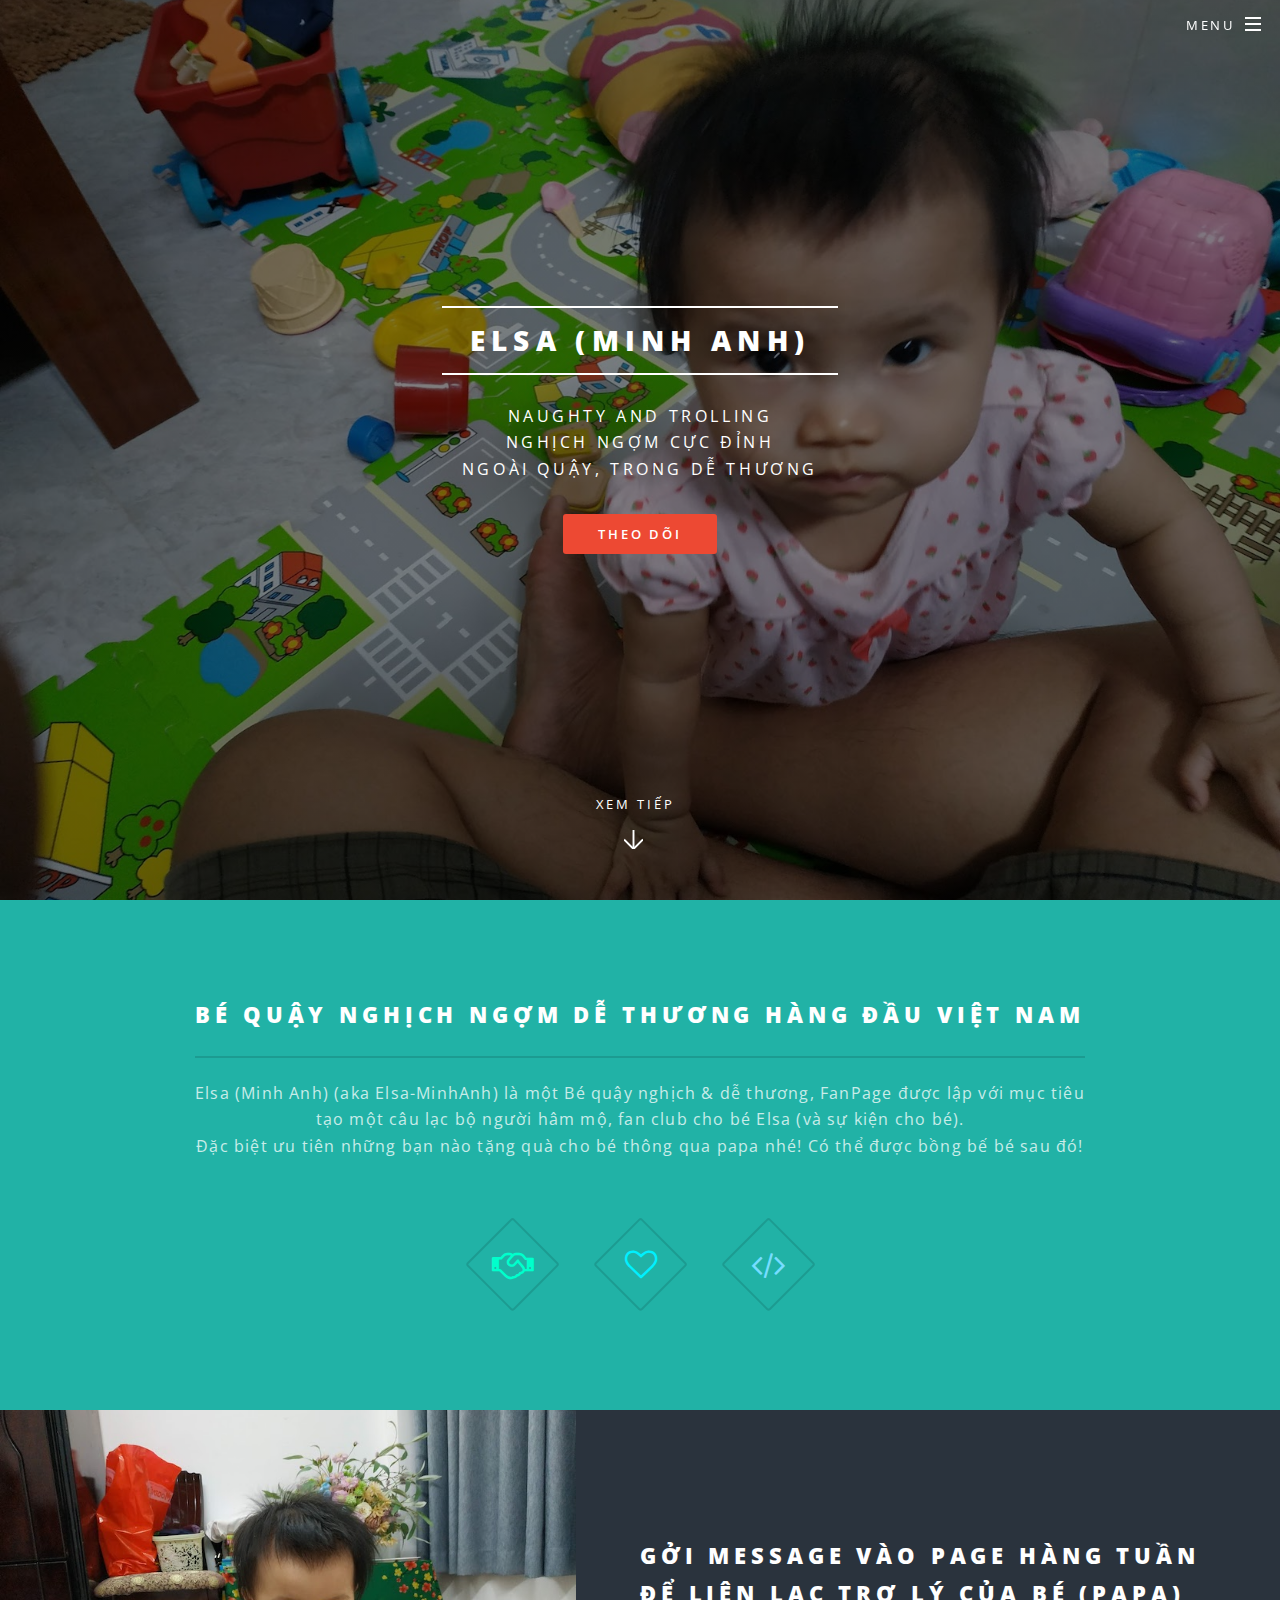
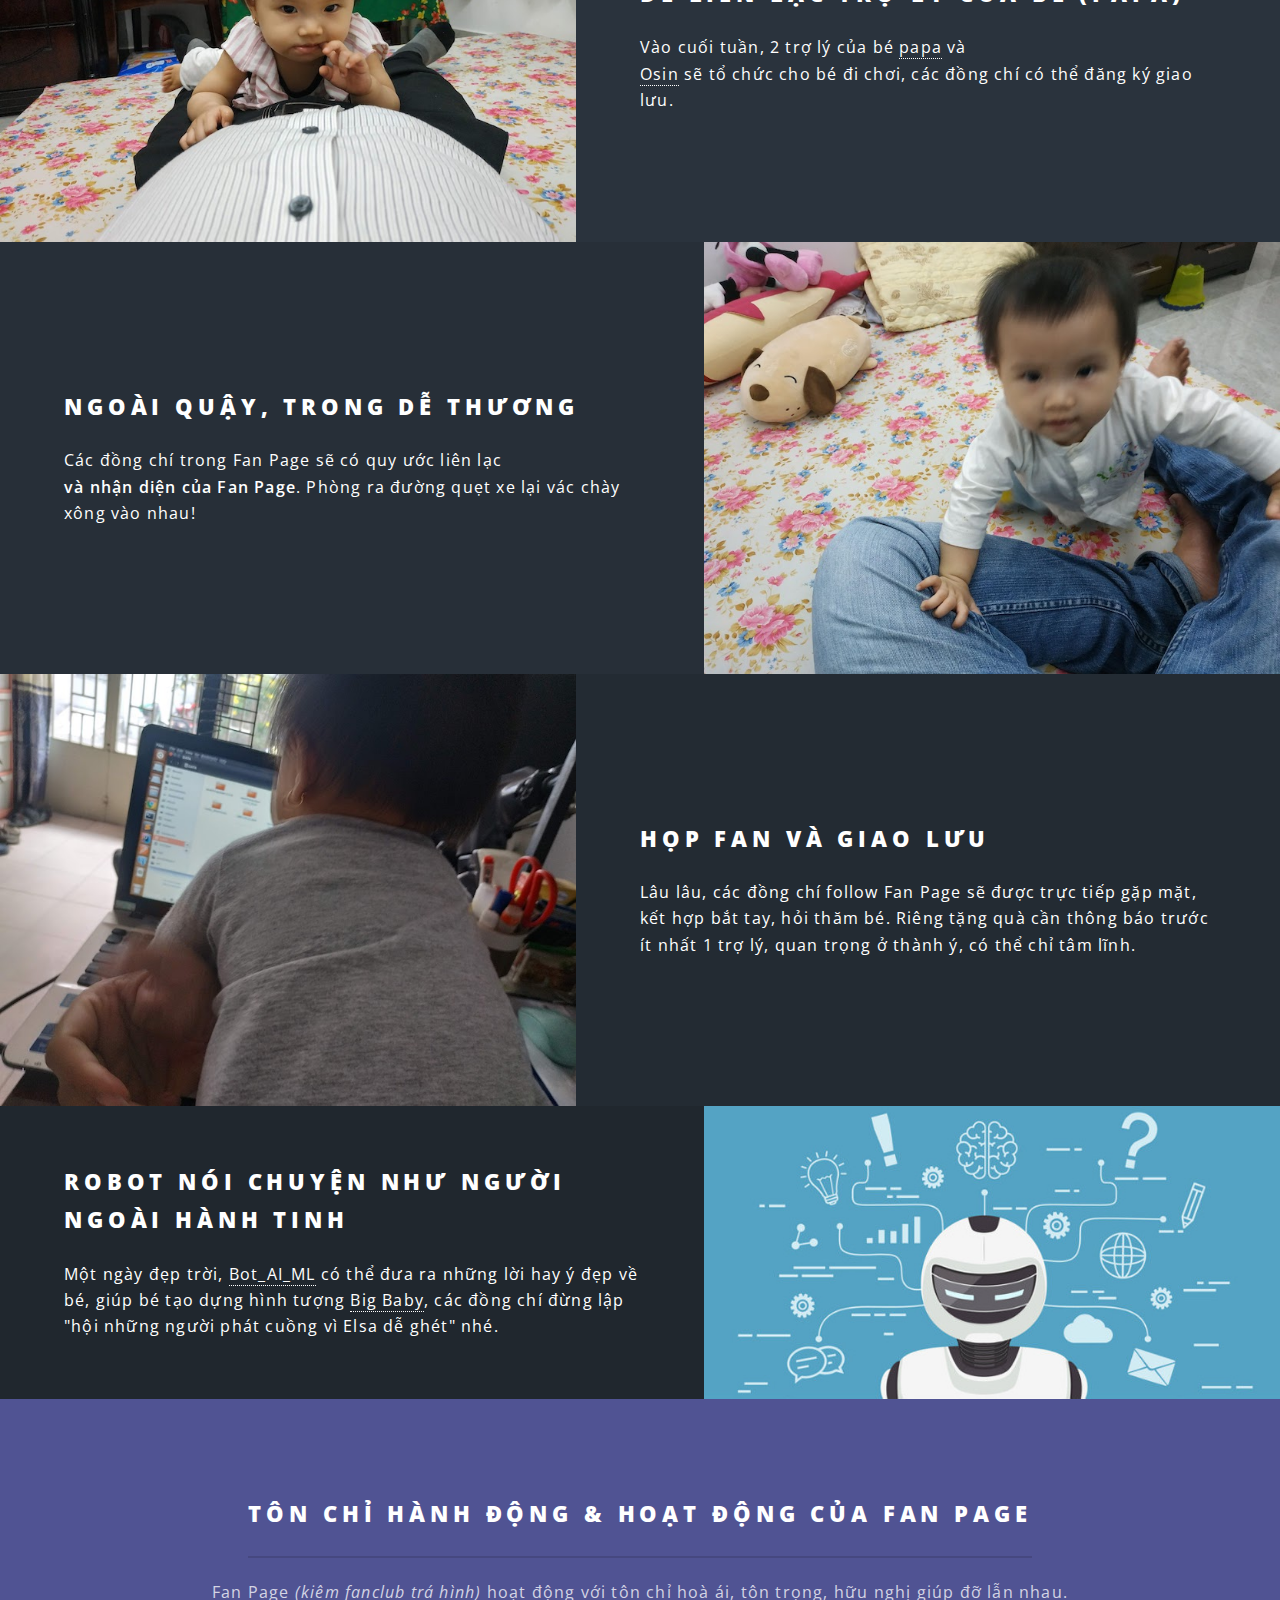
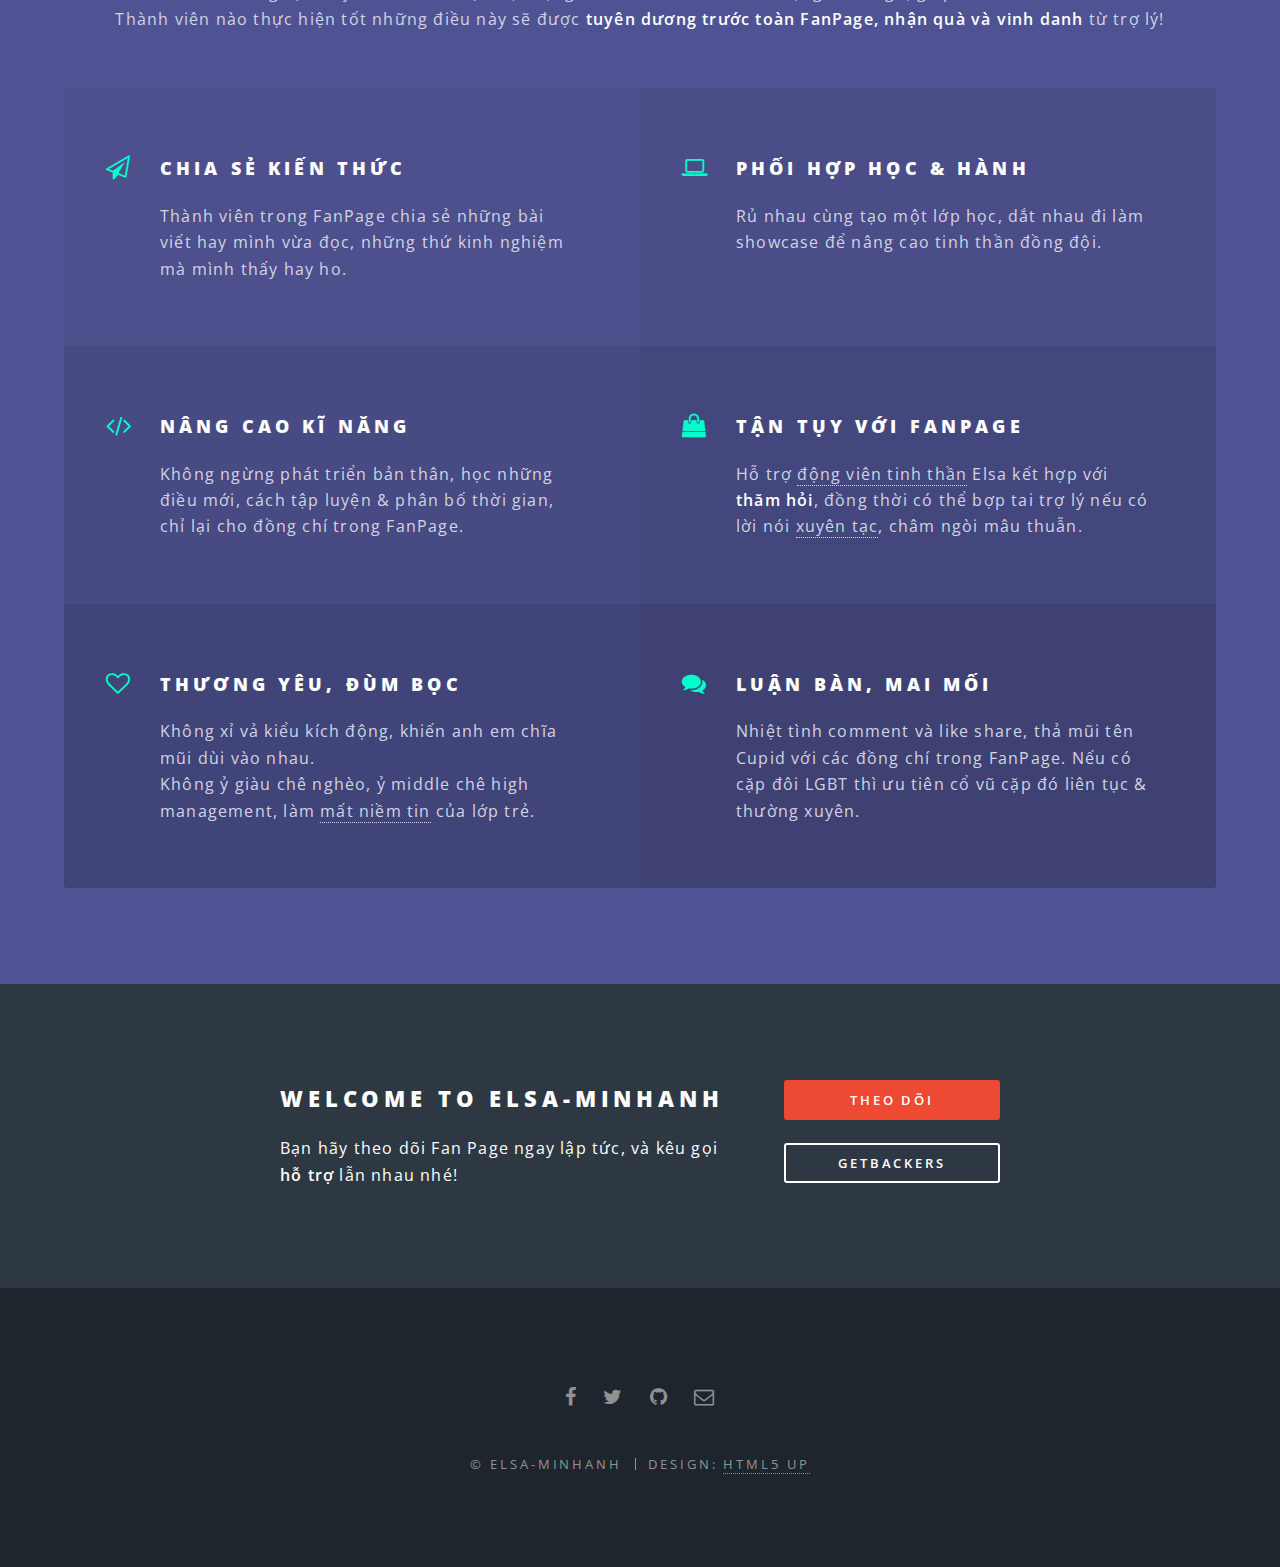
==== commit a5ea26d6: "footer random signature images more - shuffle data, more update for frontend/backend ; (not only ref" ====
--- a/elsa/index.html
+++ b/elsa/index.html
@@ -24,7 +24,7 @@
 
     <meta name="theme-color" content="#ffffff">
     <meta name="msapplication-tilecolor" content="#ffffff">
-    <meta name="msapplication-tileimage" content="images/ico/ms-icon-144x144.png">
+    <meta name="msapplication-tileimage" content="images/ico/icon-144x144.png">
 
     <meta name="google-site-verification" content="LBSyrws9h5pqAr8hluzJyOa4Y8kKyyXKO_hrJmpdoSk" />
 
@@ -208,7 +208,9 @@
             <li class="icon fa-heart-o">
               <h3>Thương yêu, đùm bọc</h3>
               <p>Không xỉ vả kiểu kích động, khiến anh em chĩa mũi dùi vào nhau.<br/>
-                Không ỷ giàu chê nghèo, ỷ middle chê high management, làm mất niềm tin của lớp trẻ.</p>
+                Không ỷ giàu chê nghèo, ỷ middle chê high management, làm
+                <a href="http://quehuongonline.vn/giai-thich-thanh-ngu-tuc-ngu/thanh-ngu-tuc-ngu-vang-thau-lan-lon-7980.htm">
+                  mất niềm tin</a> của lớp trẻ.</p>
             </li>
             <li class="icon fa-comments">
               <h3>Luận bàn, mai mối</h3>
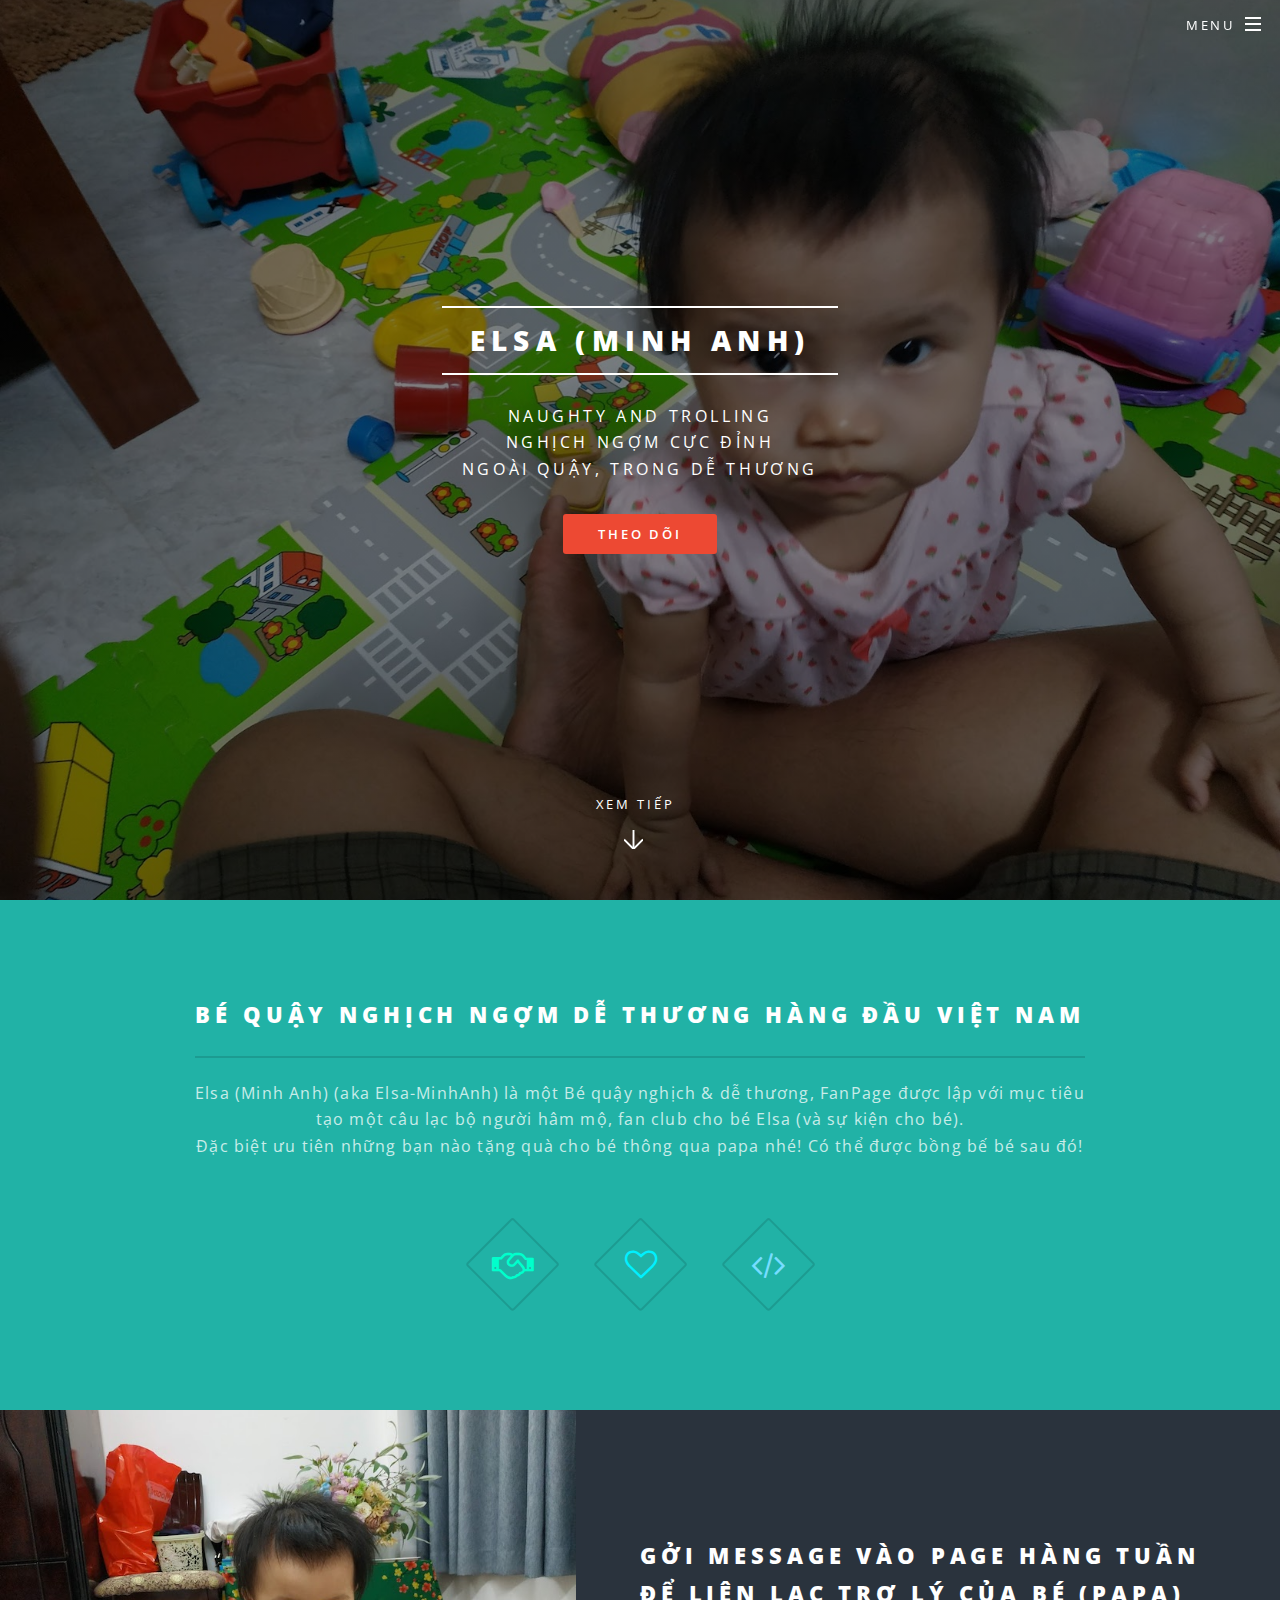
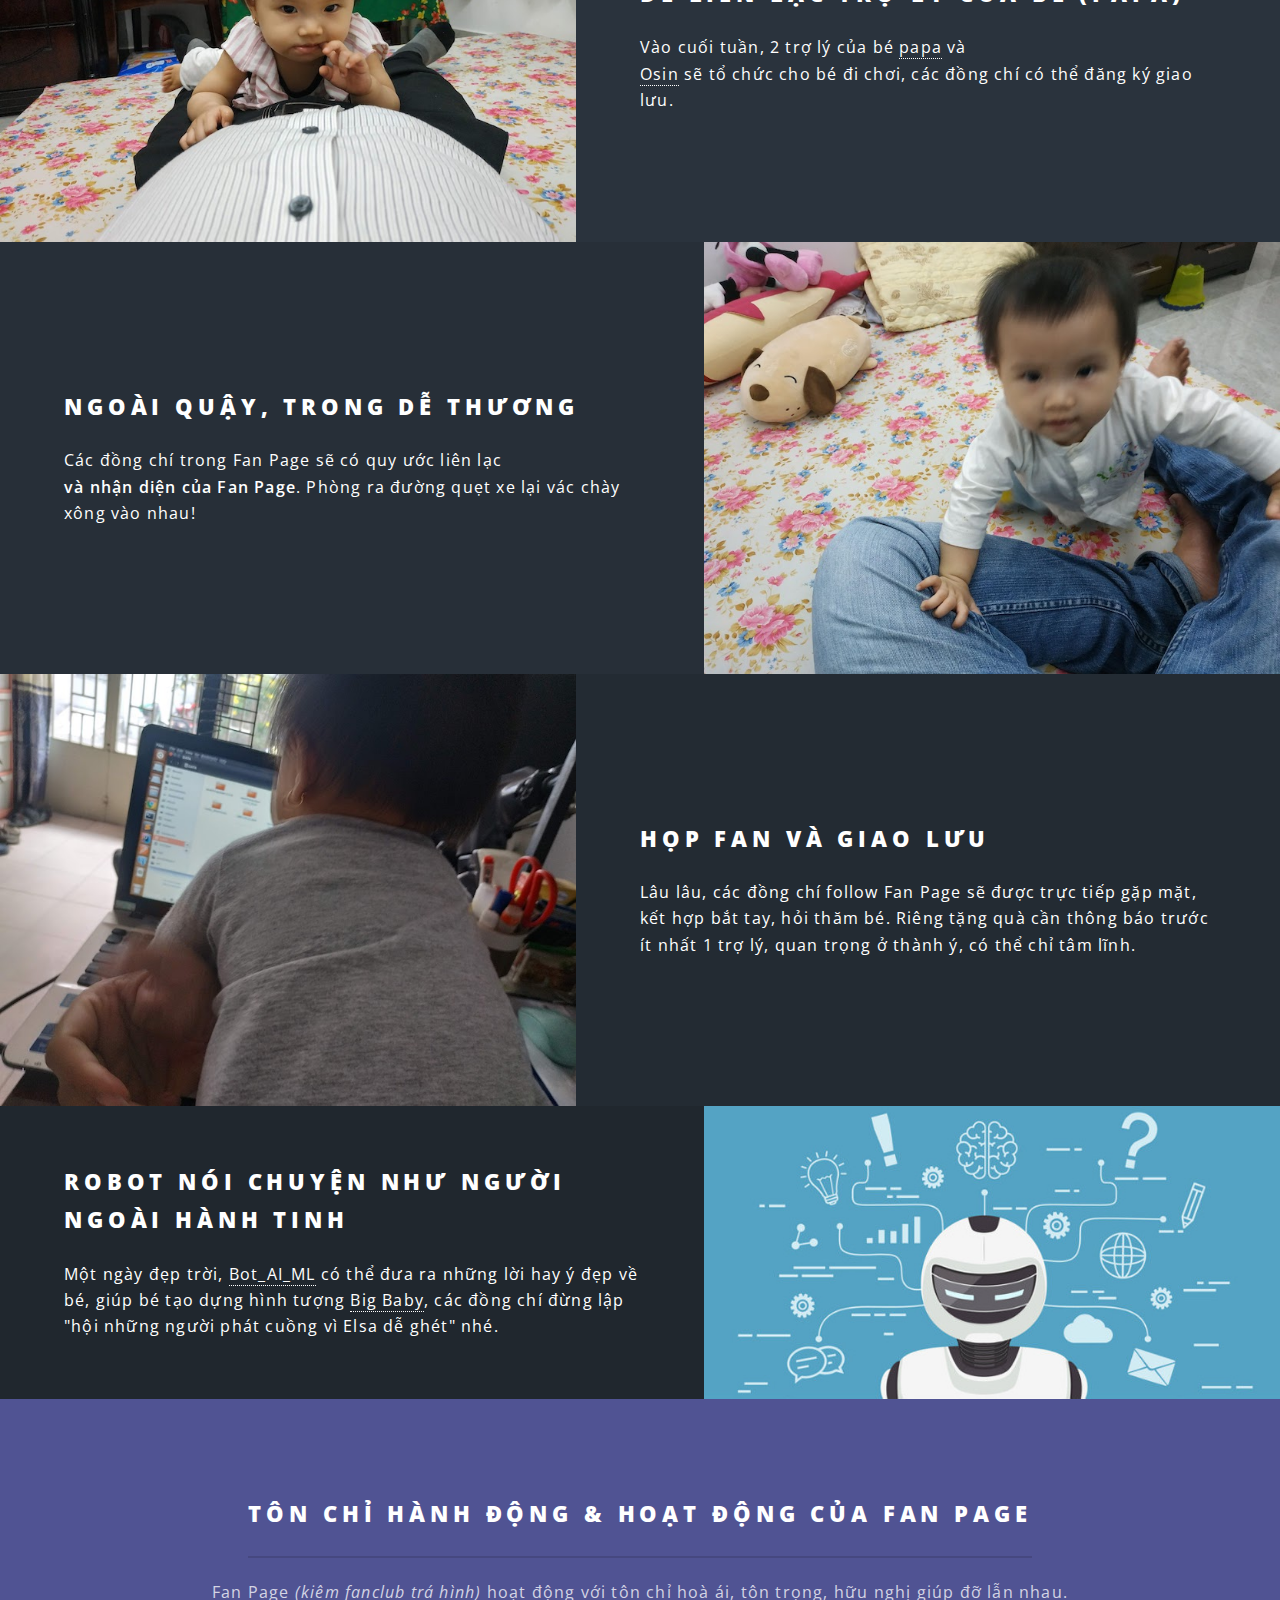
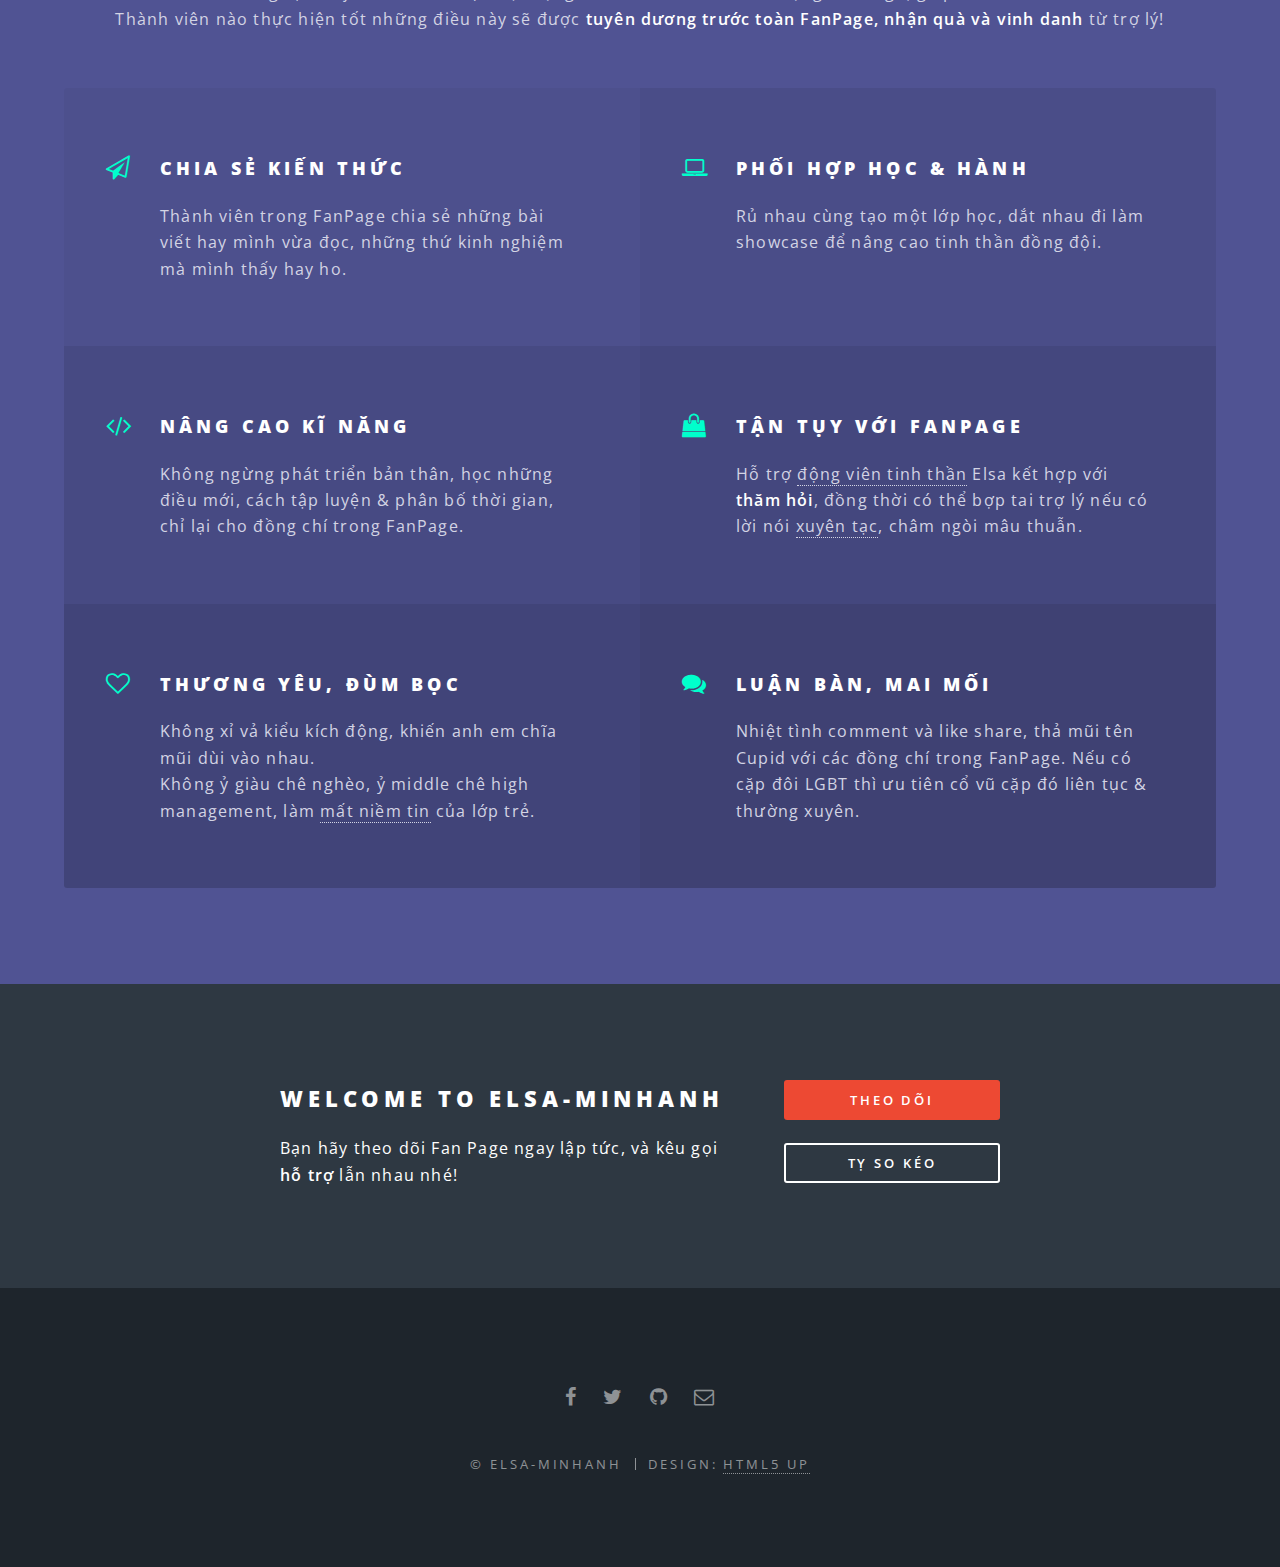
==== commit cb2a2fb3: "draft Tỵ So Kéo - tysokeo prototype" ====
--- a/elsa/index.html
+++ b/elsa/index.html
@@ -200,7 +200,7 @@
             <li class="icon fa-shopping-bag">
               <h3>Tận tụy với FanPage</h3>
               <p>Hỗ trợ <a
-                href="https://requestbackers.com/"
+                href="../tysokeo.html"
                 target="_blank">động viên tinh thần</a> Elsa kết hợp với <b>thăm hỏi</b>,
                 đồng thời có thể bợp tai trợ lý nếu có lời nói
                 <a href="https://ducquoc.wordpress.com/2018/12/06/selective-info-fake-news/">xuyên tạc</a>, châm ngòi mâu thuẫn.</p>
@@ -230,7 +230,7 @@
           </header>
           <ul class="actions stacked">
             <li><a href="https://fb.com/elsa.minh.anh.quoc.nguyen" class="button fit primary">Theo dõi</a></li>
-            <li><a href="https://requestbackers.com/campaigns/16" class="button fit">GetBackers</a></li>
+            <li><a href="http://ducquoc.github.io/tysokeo.html" class="button fit">Tỵ So Kéo</a></li>
           </ul>
         </div>
       </section>
--- a/elsa/assets/css/main.css
+++ b/elsa/assets/css/main.css
@@ -3861,6 +3861,157 @@
 		background-attachment: scroll;
 	}
 
+/* Body */
+
+	#main > #body-dt {
+		padding: 12em 0 10em 0 ;
+		background-image: -moz-linear-gradient(top, rgba(0,0,0,0.5), rgba(0,0,0,0.5)), url("../../images/banner2.jpg");
+		background-image: -webkit-linear-gradient(top, rgba(0,0,0,0.5), rgba(0,0,0,0.5)), url("../../images/banner2.jpg");
+		background-image: -ms-linear-gradient(top, rgba(0,0,0,0.5), rgba(0,0,0,0.5)), url("../../images/banner2.jpg");
+		background-image: linear-gradient(top, rgba(0,0,0,0.5), rgba(0,0,0,0.5)), url("../../images/banner2.jpg");
+		background-attachment: fixed;
+		background-position: center center;
+		background-repeat: no-repeat;
+		background-size: cover;
+		text-align: center;
+	}
+
+		#main > #body-dt h2 {
+			font-size: 1.75em;
+			margin: 0 0 0.5em 0;
+		}
+
+		#main > #body-dt p {
+			color: inherit;
+			letter-spacing: 0.225em;
+			text-transform: uppercase;
+			top: 0;
+		}
+
+			#main > #body-dt p a {
+				color: inherit;
+			}
+
+		@media screen and (max-width: 1680px) {
+
+			#main > #body-dt {
+				padding: 10em 0 8em 0 ;
+			}
+
+		}
+
+		@media screen and (max-width: 1280px) {
+
+			#main > #body-dt {
+				padding: 8em 3em 6em 3em ;
+			}
+
+		}
+
+		@media screen and (max-width: 980px) {
+
+			#main > #body-dt {
+				padding: 10em 3em 8em 3em ;
+			}
+
+		}
+
+		@media screen and (max-width: 736px) {
+
+			#main > #body-dt {
+				padding: 5em 3em 3em 3em ;
+			}
+
+				#main > #body-dt h2 {
+					font-size: 1.25em;
+					margin: 0 0 1em 0;
+				}
+
+		}
+
+	body.is-mobile #main > #body-dt {
+		background-attachment: scroll;
+	}
+
+/* Footer DTest */
+
+	#footer-dt {
+		padding: 6em 0 4em 0 ;
+		background-color: #1d242a;
+		text-align: center;
+	}
+
+		#footer-dt .icons {
+			font-size: 1.25em;
+		}
+
+			#footer-dt .icons a {
+				color: rgba(255, 255, 255, 0.5);
+			}
+
+				#footer-dt .icons a:hover {
+					color: #fff;
+				}
+
+		#footer-dt .copyright {
+			color: rgba(255, 255, 255, 0.5);
+			font-size: 0.8em;
+			letter-spacing: 0.225em;
+			list-style: none;
+			padding: 0;
+			text-transform: uppercase;
+		}
+
+			#footer-dt .copyright li {
+				border-left: solid 1px rgba(255, 255, 255, 0.5);
+				display: inline-block;
+				line-height: 1em;
+				margin-left: 1em;
+				padding-left: 1em;
+			}
+
+				#footer-dt .copyright li:first-child {
+					border-left: 0;
+					margin-left: 0;
+					padding-left: 0;
+				}
+
+				#footer-dt .copyright li a {
+					color: inherit;
+				}
+
+					#footer-dt .copyright li a:hover {
+						color: #fff;
+					}
+
+				@media screen and (max-width: 480px) {
+
+					#footer-dt .copyright li {
+						border: 0;
+						display: block;
+						line-height: 1.65em;
+						margin: 0;
+						padding: 0.5em 0;
+					}
+
+				}
+
+		@media screen and (max-width: 980px) {
+
+			#footer-dt {
+				padding: 4em 3em 2em 3em ;
+			}
+
+		}
+
+		@media screen and (max-width: 736px) {
+
+			#footer-dt {
+				padding: 3em 2em 1em 2em ;
+			}
+
+		}
+
 /* Footer */
 
 	#footer {
--- a/elsa/assets/css/main.css
+++ b/elsa/assets/css/main.css
@@ -3861,6 +3861,157 @@
 		background-attachment: scroll;
 	}
 
+/* Body */
+
+	#main > #body-dt {
+		padding: 12em 0 10em 0 ;
+		background-image: -moz-linear-gradient(top, rgba(0,0,0,0.5), rgba(0,0,0,0.5)), url("../../images/banner2.jpg");
+		background-image: -webkit-linear-gradient(top, rgba(0,0,0,0.5), rgba(0,0,0,0.5)), url("../../images/banner2.jpg");
+		background-image: -ms-linear-gradient(top, rgba(0,0,0,0.5), rgba(0,0,0,0.5)), url("../../images/banner2.jpg");
+		background-image: linear-gradient(top, rgba(0,0,0,0.5), rgba(0,0,0,0.5)), url("../../images/banner2.jpg");
+		background-attachment: fixed;
+		background-position: center center;
+		background-repeat: no-repeat;
+		background-size: cover;
+		text-align: center;
+	}
+
+		#main > #body-dt h2 {
+			font-size: 1.75em;
+			margin: 0 0 0.5em 0;
+		}
+
+		#main > #body-dt p {
+			color: inherit;
+			letter-spacing: 0.225em;
+			text-transform: uppercase;
+			top: 0;
+		}
+
+			#main > #body-dt p a {
+				color: inherit;
+			}
+
+		@media screen and (max-width: 1680px) {
+
+			#main > #body-dt {
+				padding: 10em 0 8em 0 ;
+			}
+
+		}
+
+		@media screen and (max-width: 1280px) {
+
+			#main > #body-dt {
+				padding: 8em 3em 6em 3em ;
+			}
+
+		}
+
+		@media screen and (max-width: 980px) {
+
+			#main > #body-dt {
+				padding: 10em 3em 8em 3em ;
+			}
+
+		}
+
+		@media screen and (max-width: 736px) {
+
+			#main > #body-dt {
+				padding: 5em 3em 3em 3em ;
+			}
+
+				#main > #body-dt h2 {
+					font-size: 1.25em;
+					margin: 0 0 1em 0;
+				}
+
+		}
+
+	body.is-mobile #main > #body-dt {
+		background-attachment: scroll;
+	}
+
+/* Footer DTest */
+
+	#footer-dt {
+		padding: 6em 0 4em 0 ;
+		background-color: #1d242a;
+		text-align: center;
+	}
+
+		#footer-dt .icons {
+			font-size: 1.25em;
+		}
+
+			#footer-dt .icons a {
+				color: rgba(255, 255, 255, 0.5);
+			}
+
+				#footer-dt .icons a:hover {
+					color: #fff;
+				}
+
+		#footer-dt .copyright {
+			color: rgba(255, 255, 255, 0.5);
+			font-size: 0.8em;
+			letter-spacing: 0.225em;
+			list-style: none;
+			padding: 0;
+			text-transform: uppercase;
+		}
+
+			#footer-dt .copyright li {
+				border-left: solid 1px rgba(255, 255, 255, 0.5);
+				display: inline-block;
+				line-height: 1em;
+				margin-left: 1em;
+				padding-left: 1em;
+			}
+
+				#footer-dt .copyright li:first-child {
+					border-left: 0;
+					margin-left: 0;
+					padding-left: 0;
+				}
+
+				#footer-dt .copyright li a {
+					color: inherit;
+				}
+
+					#footer-dt .copyright li a:hover {
+						color: #fff;
+					}
+
+				@media screen and (max-width: 480px) {
+
+					#footer-dt .copyright li {
+						border: 0;
+						display: block;
+						line-height: 1.65em;
+						margin: 0;
+						padding: 0.5em 0;
+					}
+
+				}
+
+		@media screen and (max-width: 980px) {
+
+			#footer-dt {
+				padding: 4em 3em 2em 3em ;
+			}
+
+		}
+
+		@media screen and (max-width: 736px) {
+
+			#footer-dt {
+				padding: 3em 2em 1em 2em ;
+			}
+
+		}
+
 /* Footer */
 
 	#footer {
